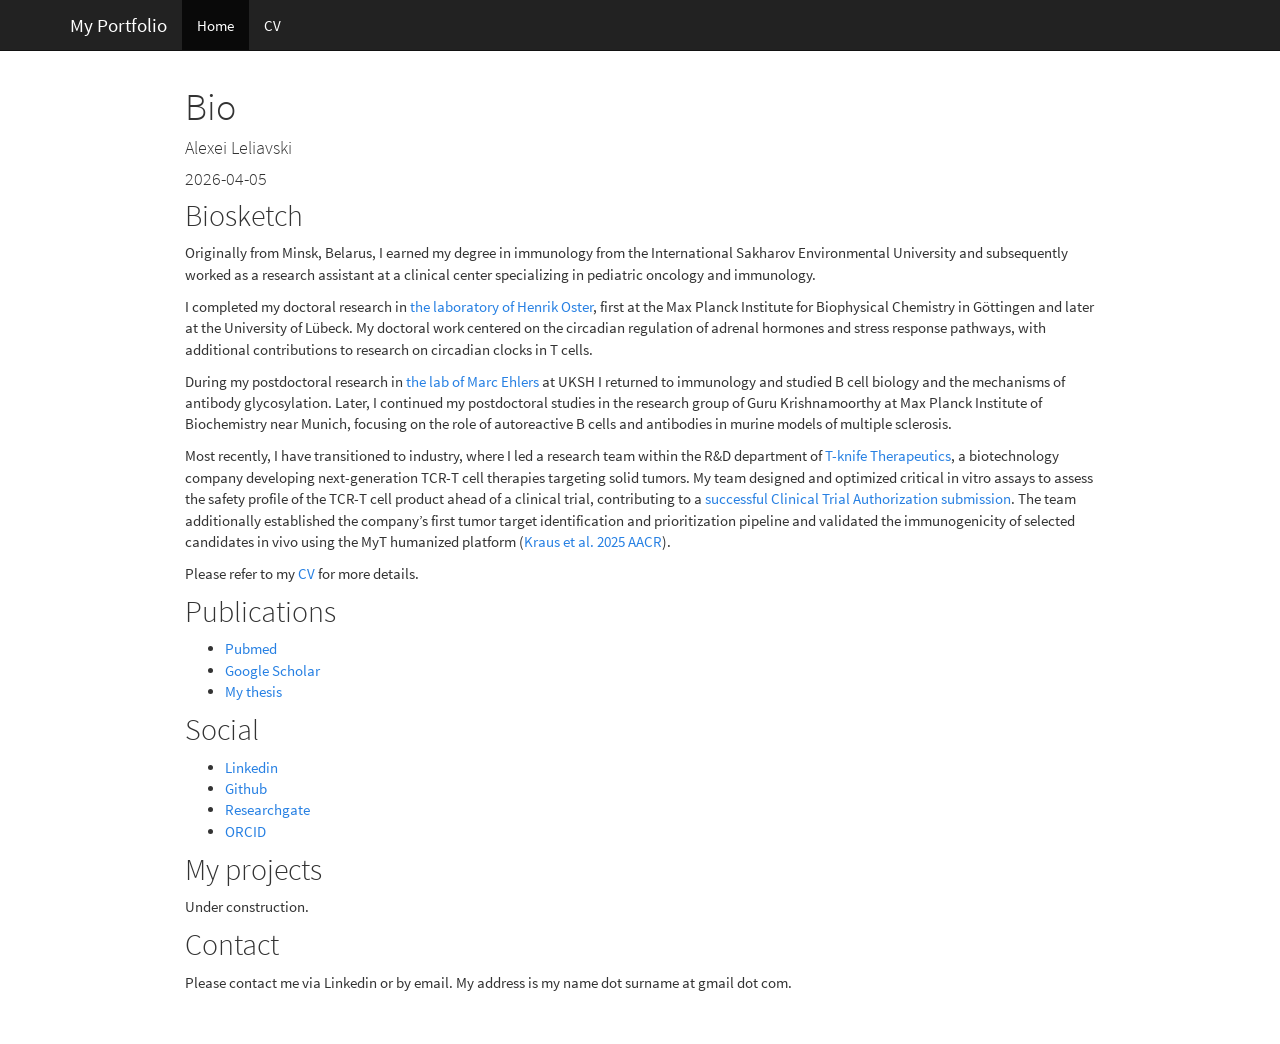
==== index.html @ 7759d01c "adding the website v1" ====
<!DOCTYPE html>

<html>

<head>

<meta charset="utf-8" />
<meta name="generator" content="pandoc" />
<meta http-equiv="X-UA-Compatible" content="IE=EDGE" />


<meta name="author" content="Alexei Leliavski" />

<meta name="date" content="2026-04-05" />

<title>Bio</title>

<script src="site_libs/header-attrs-2.31/header-attrs.js"></script>
<script src="site_libs/jquery-3.6.0/jquery-3.6.0.min.js"></script>
<meta name="viewport" content="width=device-width, initial-scale=1" />
<link href="site_libs/bootstrap-3.3.5/css/cosmo.min.css" rel="stylesheet" />
<script src="site_libs/bootstrap-3.3.5/js/bootstrap.min.js"></script>
<script src="site_libs/bootstrap-3.3.5/shim/html5shiv.min.js"></script>
<script src="site_libs/bootstrap-3.3.5/shim/respond.min.js"></script>
<style>h1 {font-size: 34px;}
       h1.title {font-size: 38px;}
       h2 {font-size: 30px;}
       h3 {font-size: 24px;}
       h4 {font-size: 18px;}
       h5 {font-size: 16px;}
       h6 {font-size: 12px;}
       code {color: inherit; background-color: rgba(0, 0, 0, 0.04);}
       pre:not([class]) { background-color: white }</style>
<script src="site_libs/navigation-1.1/tabsets.js"></script>
<link href="site_libs/highlightjs-9.12.0/textmate.css" rel="stylesheet" />
<script src="site_libs/highlightjs-9.12.0/highlight.js"></script>

<style type="text/css">
  code{white-space: pre-wrap;}
  span.smallcaps{font-variant: small-caps;}
  span.underline{text-decoration: underline;}
  div.column{display: inline-block; vertical-align: top; width: 50%;}
  div.hanging-indent{margin-left: 1.5em; text-indent: -1.5em;}
  ul.task-list{list-style: none;}
    </style>

<style type="text/css">code{white-space: pre;}</style>
<script type="text/javascript">
if (window.hljs) {
  hljs.configure({languages: []});
  hljs.initHighlightingOnLoad();
  if (document.readyState && document.readyState === "complete") {
    window.setTimeout(function() { hljs.initHighlighting(); }, 0);
  }
}
</script>









<style type = "text/css">
.main-container {
  max-width: 940px;
  margin-left: auto;
  margin-right: auto;
}
img {
  max-width:100%;
}
.tabbed-pane {
  padding-top: 12px;
}
.html-widget {
  margin-bottom: 20px;
}
button.code-folding-btn:focus {
  outline: none;
}
summary {
  display: list-item;
}
details > summary > p:only-child {
  display: inline;
}
pre code {
  padding: 0;
}
</style>


<style type="text/css">
.dropdown-submenu {
  position: relative;
}
.dropdown-submenu>.dropdown-menu {
  top: 0;
  left: 100%;
  margin-top: -6px;
  margin-left: -1px;
  border-radius: 0 6px 6px 6px;
}
.dropdown-submenu:hover>.dropdown-menu {
  display: block;
}
.dropdown-submenu>a:after {
  display: block;
  content: " ";
  float: right;
  width: 0;
  height: 0;
  border-color: transparent;
  border-style: solid;
  border-width: 5px 0 5px 5px;
  border-left-color: #cccccc;
  margin-top: 5px;
  margin-right: -10px;
}
.dropdown-submenu:hover>a:after {
  border-left-color: #adb5bd;
}
.dropdown-submenu.pull-left {
  float: none;
}
.dropdown-submenu.pull-left>.dropdown-menu {
  left: -100%;
  margin-left: 10px;
  border-radius: 6px 0 6px 6px;
}
</style>

<script type="text/javascript">
// manage active state of menu based on current page
$(document).ready(function () {
  // active menu anchor
  href = window.location.pathname
  href = href.substr(href.lastIndexOf('/') + 1)
  if (href === "")
    href = "index.html";
  var menuAnchor = $('a[href="' + href + '"]');

  // mark the anchor link active (and if it's in a dropdown, also mark that active)
  var dropdown = menuAnchor.closest('li.dropdown');
  if (window.bootstrap) { // Bootstrap 4+
    menuAnchor.addClass('active');
    dropdown.find('> .dropdown-toggle').addClass('active');
  } else { // Bootstrap 3
    menuAnchor.parent().addClass('active');
    dropdown.addClass('active');
  }

  // Navbar adjustments
  var navHeight = $(".navbar").first().height() + 15;
  var style = document.createElement('style');
  var pt = "padding-top: " + navHeight + "px; ";
  var mt = "margin-top: -" + navHeight + "px; ";
  var css = "";
  // offset scroll position for anchor links (for fixed navbar)
  for (var i = 1; i <= 6; i++) {
    css += ".section h" + i + "{ " + pt + mt + "}\n";
  }
  style.innerHTML = "body {" + pt + "padding-bottom: 40px; }\n" + css;
  document.head.appendChild(style);
});
</script>

<!-- tabsets -->

<style type="text/css">
.tabset-dropdown > .nav-tabs {
  display: inline-table;
  max-height: 500px;
  min-height: 44px;
  overflow-y: auto;
  border: 1px solid #ddd;
  border-radius: 4px;
}

.tabset-dropdown > .nav-tabs > li.active:before, .tabset-dropdown > .nav-tabs.nav-tabs-open:before {
  content: "\e259";
  font-family: 'Glyphicons Halflings';
  display: inline-block;
  padding: 10px;
  border-right: 1px solid #ddd;
}

.tabset-dropdown > .nav-tabs.nav-tabs-open > li.active:before {
  content: "\e258";
  font-family: 'Glyphicons Halflings';
  border: none;
}

.tabset-dropdown > .nav-tabs > li.active {
  display: block;
}

.tabset-dropdown > .nav-tabs > li > a,
.tabset-dropdown > .nav-tabs > li > a:focus,
.tabset-dropdown > .nav-tabs > li > a:hover {
  border: none;
  display: inline-block;
  border-radius: 4px;
  background-color: transparent;
}

.tabset-dropdown > .nav-tabs.nav-tabs-open > li {
  display: block;
  float: none;
}

.tabset-dropdown > .nav-tabs > li {
  display: none;
}
</style>

<!-- code folding -->




</head>

<body>


<div class="container-fluid main-container">




<div class="navbar navbar-default  navbar-fixed-top" role="navigation">
  <div class="container">
    <div class="navbar-header">
      <button type="button" class="navbar-toggle collapsed" data-toggle="collapse" data-bs-toggle="collapse" data-target="#navbar" data-bs-target="#navbar">
        <span class="icon-bar"></span>
        <span class="icon-bar"></span>
        <span class="icon-bar"></span>
      </button>
      <a class="navbar-brand" href="index.html">My Portfolio</a>
    </div>
    <div id="navbar" class="navbar-collapse collapse">
      <ul class="nav navbar-nav">
        <li>
  <a href="index.html">Home</a>
</li>
<li>
  <a href="cv.html">CV</a>
</li>
      </ul>
      <ul class="nav navbar-nav navbar-right">
        
      </ul>
    </div><!--/.nav-collapse -->
  </div><!--/.container -->
</div><!--/.navbar -->

<div id="header">



<h1 class="title toc-ignore">Bio</h1>
<h4 class="author">Alexei Leliavski</h4>
<h4 class="date">2026-04-05</h4>

</div>


<div id="biosketch" class="section level2">
<h2>Biosketch</h2>
<p>Originally from Minsk, Belarus, I earned my degree in immunology from
the International Sakharov Environmental University and subsequently
worked as a research assistant at a clinical center specializing in
pediatric oncology and immunology.</p>
<p>I completed my doctoral research in <a
href="https://www.neurobio.uni-luebeck.de/en/chronobiology">the
laboratory of Henrik Oster</a>, first at the Max Planck Institute for
Biophysical Chemistry in Göttingen and later at the University of
Lübeck. My doctoral work centered on the circadian regulation of adrenal
hormones and stress response pathways, with additional contributions to
research on circadian clocks in T cells.</p>
<p>During my postdoctoral research in <a
href="https://www.uksh.de/Ernaehrungsmedizin_Luebeck/Wissenschaft/AG+Immunologie+und+Glykoanalytik.html">the
lab of Marc Ehlers</a> at UKSH I returned to immunology and studied B
cell biology and the mechanisms of antibody glycosylation. Later, I
continued my postdoctoral studies in the research group of Guru
Krishnamoorthy at Max Planck Institute of Biochemistry near Munich,
focusing on the role of autoreactive B cells and antibodies in murine
models of multiple sclerosis.</p>
<p>Most recently, I have transitioned to industry, where I led a
research team within the R&amp;D department of <a
href="https://www.t-knife.com/about/">T-knife Therapeutics</a>, a
biotechnology company developing next-generation TCR-T cell therapies
targeting solid tumors. My team designed and optimized critical in vitro
assays to assess the safety profile of the TCR-T cell product ahead of a
clinical trial, contributing to a <a
href="https://www.t-knife.com/news/press-releases/03-03-26/">successful
Clinical Trial Authorization submission</a>. The team additionally
established the company’s first tumor target identification and
prioritization pipeline and validated the immunogenicity of selected
candidates in vivo using the MyT humanized platform (<a
href="docs/Kraus_2025_ESGCT_poster.pdf">Kraus et al. 2025 AACR</a>).</p>
<p>Please refer to my <a href="CV.html">CV</a> for more details.</p>
</div>
<div id="publications" class="section level2">
<h2>Publications</h2>
<ul>
<li><a
href="https://www.ncbi.nlm.nih.gov/pubmed?term=Leliavski%20A%5BAuthor%5D">Pubmed</a></li>
<li><a
href="https://scholar.google.de/citations?user=7vIaRk0AAAAJ&amp;hl=en&amp;oi=ao">Google
Scholar</a></li>
<li><a href="docs/Leliavski_2013_thesis.pdf">My thesis</a></li>
</ul>
</div>
<div id="social" class="section level2">
<h2>Social</h2>
<ul>
<li><a
href="https://www.linkedin.com/in/alexei-leliavski/">Linkedin</a></li>
<li><a href="https://github.com/leliavski/">Github</a></li>
<li><a
href="https://www.researchgate.net/profile/Alexei_Leliavski">Researchgate</a></li>
<li><a href="https://orcid.org/0000-0003-0279-9226">ORCID</a></li>
</ul>
</div>
<div id="my-projects" class="section level2">
<h2>My projects</h2>
<p>Under construction.</p>
</div>
<div id="contact" class="section level2">
<h2>Contact</h2>
<p>Please contact me via Linkedin or by email. My address is my name dot
surname at gmail dot com.</p>
</div>




</div>

<script>

// add bootstrap table styles to pandoc tables
function bootstrapStylePandocTables() {
  $('tr.odd').parent('tbody').parent('table').addClass('table table-condensed');
}
$(document).ready(function () {
  bootstrapStylePandocTables();
});


</script>

<!-- tabsets -->

<script>
$(document).ready(function () {
  window.buildTabsets("TOC");
});

$(document).ready(function () {
  $('.tabset-dropdown > .nav-tabs > li').click(function () {
    $(this).parent().toggleClass('nav-tabs-open');
  });
});
</script>

<!-- code folding -->


<!-- dynamically load mathjax for compatibility with self-contained -->
<script>
  (function () {
    var script = document.createElement("script");
    script.type = "text/javascript";
    script.src  = "https://mathjax.rstudio.com/latest/MathJax.js?config=TeX-AMS-MML_HTMLorMML";
    document.getElementsByTagName("head")[0].appendChild(script);
  })();
</script>

</body>
</html>
---- site_libs/bootstrap-3.3.5/css/cosmo.min.css ----
@font-face {
  font-family: 'Source Sans Pro';
  font-style: normal;
  font-weight: 300;
  src: url(fonts/SourceSansProLight.ttf) format('truetype');
}
@font-face {
  font-family: 'Source Sans Pro';
  font-style: normal;
  font-weight: 400;
  src: url(fonts/SourceSansPro.ttf) format('truetype');
}
@font-face {
  font-family: 'Source Sans Pro';
  font-style: normal;
  font-weight: 700;
  src: url(fonts/SourceSansProBold.ttf) format('truetype');
}

/*!
 * bootswatch v3.3.6
 * Homepage: http://bootswatch.com
 * Copyright 2012-2015 Thomas Park
 * Licensed under MIT
 * Based on Bootstrap
*//*!
 * Bootstrap v3.3.6 (http://getbootstrap.com)
 * Copyright 2011-2015 Twitter, Inc.
 * Licensed under MIT (https://github.com/twbs/bootstrap/blob/master/LICENSE)
 *//*! normalize.css v3.0.3 | MIT License | github.com/necolas/normalize.css */html{font-family:sans-serif;-ms-text-size-adjust:100%;-webkit-text-size-adjust:100%}body{margin:0}article,aside,details,figcaption,figure,footer,header,hgroup,main,menu,nav,section,summary{display:block}audio,canvas,progress,video{display:inline-block;vertical-align:baseline}audio:not([controls]){display:none;height:0}[hidden],template{display:none}a{background-color:transparent}a:active,a:hover{outline:0}abbr[title]{border-bottom:1px dotted}b,strong{font-weight:bold}dfn{font-style:italic}h1{font-size:2em;margin:0.67em 0}mark{background:#ff0;color:#000}small{font-size:80%}sub,sup{font-size:75%;line-height:0;position:relative;vertical-align:baseline}sup{top:-0.5em}sub{bottom:-0.25em}img{border:0}svg:not(:root){overflow:hidden}figure{margin:1em 40px}hr{-webkit-box-sizing:content-box;-moz-box-sizing:content-box;box-sizing:content-box;height:0}pre{overflow:auto}code,kbd,pre,samp{font-family:monospace, monospace;font-size:1em}button,input,optgroup,select,textarea{color:inherit;font:inherit;margin:0}button{overflow:visible}button,select{text-transform:none}button,html input[type="button"],input[type="reset"],input[type="submit"]{-webkit-appearance:button;cursor:pointer}button[disabled],html input[disabled]{cursor:default}button::-moz-focus-inner,input::-moz-focus-inner{border:0;padding:0}input{line-height:normal}input[type="checkbox"],input[type="radio"]{-webkit-box-sizing:border-box;-moz-box-sizing:border-box;box-sizing:border-box;padding:0}input[type="number"]::-webkit-inner-spin-button,input[type="number"]::-webkit-outer-spin-button{height:auto}input[type="search"]{-webkit-appearance:textfield;-webkit-box-sizing:content-box;-moz-box-sizing:content-box;box-sizing:content-box}input[type="search"]::-webkit-search-cancel-button,input[type="search"]::-webkit-search-decoration{-webkit-appearance:none}fieldset{border:1px solid #c0c0c0;margin:0 2px;padding:0.35em 0.625em 0.75em}legend{border:0;padding:0}textarea{overflow:auto}optgroup{font-weight:bold}table{border-collapse:collapse;border-spacing:0}td,th{padding:0}/*! Source: https://github.com/h5bp/html5-boilerplate/blob/master/src/css/main.css */@media print{*,*:before,*:after{background:transparent !important;color:#000 !important;-webkit-box-shadow:none !important;box-shadow:none !important;text-shadow:none !important}a,a:visited{text-decoration:underline}a[href]:after{content:" (" attr(href) ")"}abbr[title]:after{content:" (" attr(title) ")"}a[href^="#"]:after,a[href^="javascript:"]:after{content:""}pre,blockquote{border:1px solid #999;page-break-inside:avoid}thead{display:table-header-group}tr,img{page-break-inside:avoid}img{max-width:100% !important}p,h2,h3{orphans:3;widows:3}h2,h3{page-break-after:avoid}.navbar{display:none}.btn>.caret,.dropup>.btn>.caret{border-top-color:#000 !important}.label{border:1px solid #000}.table{border-collapse:collapse !important}.table td,.table th{background-color:#fff !important}.table-bordered th,.table-bordered td{border:1px solid #ddd !important}}@font-face{font-family:'Glyphicons Halflings';src:url('../fonts/glyphicons-halflings-regular.eot');src:url('../fonts/glyphicons-halflings-regular.eot?#iefix') format('embedded-opentype'),url('../fonts/glyphicons-halflings-regular.woff') format('woff'),url('../fonts/glyphicons-halflings-regular.ttf') format('truetype'),url('../fonts/glyphicons-halflings-regular.svg#glyphicons_halflingsregular') format('svg')}.glyphicon{position:relative;top:1px;display:inline-block;font-family:'Glyphicons Halflings';font-style:normal;font-weight:normal;line-height:1;-webkit-font-smoothing:antialiased;-moz-osx-font-smoothing:grayscale}.glyphicon-asterisk:before{content:"\002a"}.glyphicon-plus:before{content:"\002b"}.glyphicon-euro:before,.glyphicon-eur:before{content:"\20ac"}.glyphicon-minus:before{content:"\2212"}.glyphicon-cloud:before{content:"\2601"}.glyphicon-envelope:before{content:"\2709"}.glyphicon-pencil:before{content:"\270f"}.glyphicon-glass:before{content:"\e001"}.glyphicon-music:before{content:"\e002"}.glyphicon-search:before{content:"\e003"}.glyphicon-heart:before{content:"\e005"}.glyphicon-star:before{content:"\e006"}.glyphicon-star-empty:before{content:"\e007"}.glyphicon-user:before{content:"\e008"}.glyphicon-film:before{content:"\e009"}.glyphicon-th-large:before{content:"\e010"}.glyphicon-th:before{content:"\e011"}.glyphicon-th-list:before{content:"\e012"}.glyphicon-ok:before{content:"\e013"}.glyphicon-remove:before{content:"\e014"}.glyphicon-zoom-in:before{content:"\e015"}.glyphicon-zoom-out:before{content:"\e016"}.glyphicon-off:before{content:"\e017"}.glyphicon-signal:before{content:"\e018"}.glyphicon-cog:before{content:"\e019"}.glyphicon-trash:before{content:"\e020"}.glyphicon-home:before{content:"\e021"}.glyphicon-file:before{content:"\e022"}.glyphicon-time:before{content:"\e023"}.glyphicon-road:before{content:"\e024"}.glyphicon-download-alt:before{content:"\e025"}.glyphicon-download:before{content:"\e026"}.glyphicon-upload:before{content:"\e027"}.glyphicon-inbox:before{content:"\e028"}.glyphicon-play-circle:before{content:"\e029"}.glyphicon-repeat:before{content:"\e030"}.glyphicon-refresh:before{content:"\e031"}.glyphicon-list-alt:before{content:"\e032"}.glyphicon-lock:before{content:"\e033"}.glyphicon-flag:before{content:"\e034"}.glyphicon-headphones:before{content:"\e035"}.glyphicon-volume-off:before{content:"\e036"}.glyphicon-volume-down:before{content:"\e037"}.glyphicon-volume-up:before{content:"\e038"}.glyphicon-qrcode:before{content:"\e039"}.glyphicon-barcode:before{content:"\e040"}.glyphicon-tag:before{content:"\e041"}.glyphicon-tags:before{content:"\e042"}.glyphicon-book:before{content:"\e043"}.glyphicon-bookmark:before{content:"\e044"}.glyphicon-print:before{content:"\e045"}.glyphicon-camera:before{content:"\e046"}.glyphicon-font:before{content:"\e047"}.glyphicon-bold:before{content:"\e048"}.glyphicon-italic:before{content:"\e049"}.glyphicon-text-height:before{content:"\e050"}.glyphicon-text-width:before{content:"\e051"}.glyphicon-align-left:before{content:"\e052"}.glyphicon-align-center:before{content:"\e053"}.glyphicon-align-right:before{content:"\e054"}.glyphicon-align-justify:before{content:"\e055"}.glyphicon-list:before{content:"\e056"}.glyphicon-indent-left:before{content:"\e057"}.glyphicon-indent-right:before{content:"\e058"}.glyphicon-facetime-video:before{content:"\e059"}.glyphicon-picture:before{content:"\e060"}.glyphicon-map-marker:before{content:"\e062"}.glyphicon-adjust:before{content:"\e063"}.glyphicon-tint:before{content:"\e064"}.glyphicon-edit:before{content:"\e065"}.glyphicon-share:before{content:"\e066"}.glyphicon-check:before{content:"\e067"}.glyphicon-move:before{content:"\e068"}.glyphicon-step-backward:before{content:"\e069"}.glyphicon-fast-backward:before{content:"\e070"}.glyphicon-backward:before{content:"\e071"}.glyphicon-play:before{content:"\e072"}.glyphicon-pause:before{content:"\e073"}.glyphicon-stop:before{content:"\e074"}.glyphicon-forward:before{content:"\e075"}.glyphicon-fast-forward:before{content:"\e076"}.glyphicon-step-forward:before{content:"\e077"}.glyphicon-eject:before{content:"\e078"}.glyphicon-chevron-left:before{content:"\e079"}.glyphicon-chevron-right:before{content:"\e080"}.glyphicon-plus-sign:before{content:"\e081"}.glyphicon-minus-sign:before{content:"\e082"}.glyphicon-remove-sign:before{content:"\e083"}.glyphicon-ok-sign:before{content:"\e084"}.glyphicon-question-sign:before{content:"\e085"}.glyphicon-info-sign:before{content:"\e086"}.glyphicon-screenshot:before{content:"\e087"}.glyphicon-remove-circle:before{content:"\e088"}.glyphicon-ok-circle:before{content:"\e089"}.glyphicon-ban-circle:before{content:"\e090"}.glyphicon-arrow-left:before{content:"\e091"}.glyphicon-arrow-right:before{content:"\e092"}.glyphicon-arrow-up:before{content:"\e093"}.glyphicon-arrow-down:before{content:"\e094"}.glyphicon-share-alt:before{content:"\e095"}.glyphicon-resize-full:before{content:"\e096"}.glyphicon-resize-small:before{content:"\e097"}.glyphicon-exclamation-sign:before{content:"\e101"}.glyphicon-gift:before{content:"\e102"}.glyphicon-leaf:before{content:"\e103"}.glyphicon-fire:before{content:"\e104"}.glyphicon-eye-open:before{content:"\e105"}.glyphicon-eye-close:before{content:"\e106"}.glyphicon-warning-sign:before{content:"\e107"}.glyphicon-plane:before{content:"\e108"}.glyphicon-calendar:before{content:"\e109"}.glyphicon-random:before{content:"\e110"}.glyphicon-comment:before{content:"\e111"}.glyphicon-magnet:before{content:"\e112"}.glyphicon-chevron-up:before{content:"\e113"}.glyphicon-chevron-down:before{content:"\e114"}.glyphicon-retweet:before{content:"\e115"}.glyphicon-shopping-cart:before{content:"\e116"}.glyphicon-folder-close:before{content:"\e117"}.glyphicon-folder-open:before{content:"\e118"}.glyphicon-resize-vertical:before{content:"\e119"}.glyphicon-resize-horizontal:before{content:"\e120"}.glyphicon-hdd:before{content:"\e121"}.glyphicon-bullhorn:before{content:"\e122"}.glyphicon-bell:before{content:"\e123"}.glyphicon-certificate:before{content:"\e124"}.glyphicon-thumbs-up:before{content:"\e125"}.glyphicon-thumbs-down:before{content:"\e126"}.glyphicon-hand-right:before{content:"\e127"}.glyphicon-hand-left:before{content:"\e128"}.glyphicon-hand-up:before{content:"\e129"}.glyphicon-hand-down:before{content:"\e130"}.glyphicon-circle-arrow-right:before{content:"\e131"}.glyphicon-circle-arrow-left:before{content:"\e132"}.glyphicon-circle-arrow-up:before{content:"\e133"}.glyphicon-circle-arrow-down:before{content:"\e134"}.glyphicon-globe:before{content:"\e135"}.glyphicon-wrench:before{content:"\e136"}.glyphicon-tasks:before{content:"\e137"}.glyphicon-filter:before{content:"\e138"}.glyphicon-briefcase:before{content:"\e139"}.glyphicon-fullscreen:before{content:"\e140"}.glyphicon-dashboard:before{content:"\e141"}.glyphicon-paperclip:before{content:"\e142"}.glyphicon-heart-empty:before{content:"\e143"}.glyphicon-link:before{content:"\e144"}.glyphicon-phone:before{content:"\e145"}.glyphicon-pushpin:before{content:"\e146"}.glyphicon-usd:before{content:"\e148"}.glyphicon-gbp:before{content:"\e149"}.glyphicon-sort:before{content:"\e150"}.glyphicon-sort-by-alphabet:before{content:"\e151"}.glyphicon-sort-by-alphabet-alt:before{content:"\e152"}.glyphicon-sort-by-order:before{content:"\e153"}.glyphicon-sort-by-order-alt:before{content:"\e154"}.glyphicon-sort-by-attributes:before{content:"\e155"}.glyphicon-sort-by-attributes-alt:before{content:"\e156"}.glyphicon-unchecked:before{content:"\e157"}.glyphicon-expand:before{content:"\e158"}.glyphicon-collapse-down:before{content:"\e159"}.glyphicon-collapse-up:before{content:"\e160"}.glyphicon-log-in:before{content:"\e161"}.glyphicon-flash:before{content:"\e162"}.glyphicon-log-out:before{content:"\e163"}.glyphicon-new-window:before{content:"\e164"}.glyphicon-record:before{content:"\e165"}.glyphicon-save:before{content:"\e166"}.glyphicon-open:before{content:"\e167"}.glyphicon-saved:before{content:"\e168"}.glyphicon-import:before{content:"\e169"}.glyphicon-export:before{content:"\e170"}.glyphicon-send:before{content:"\e171"}.glyphicon-floppy-disk:before{content:"\e172"}.glyphicon-floppy-saved:before{content:"\e173"}.glyphicon-floppy-remove:before{content:"\e174"}.glyphicon-floppy-save:before{content:"\e175"}.glyphicon-floppy-open:before{content:"\e176"}.glyphicon-credit-card:before{content:"\e177"}.glyphicon-transfer:before{content:"\e178"}.glyphicon-cutlery:before{content:"\e179"}.glyphicon-header:before{content:"\e180"}.glyphicon-compressed:before{content:"\e181"}.glyphicon-earphone:before{content:"\e182"}.glyphicon-phone-alt:before{content:"\e183"}.glyphicon-tower:before{content:"\e184"}.glyphicon-stats:before{content:"\e185"}.glyphicon-sd-video:before{content:"\e186"}.glyphicon-hd-video:before{content:"\e187"}.glyphicon-subtitles:before{content:"\e188"}.glyphicon-sound-stereo:before{content:"\e189"}.glyphicon-sound-dolby:before{content:"\e190"}.glyphicon-sound-5-1:before{content:"\e191"}.glyphicon-sound-6-1:before{content:"\e192"}.glyphicon-sound-7-1:before{content:"\e193"}.glyphicon-copyright-mark:before{content:"\e194"}.glyphicon-registration-mark:before{content:"\e195"}.glyphicon-cloud-download:before{content:"\e197"}.glyphicon-cloud-upload:before{content:"\e198"}.glyphicon-tree-conifer:before{content:"\e199"}.glyphicon-tree-deciduous:before{content:"\e200"}.glyphicon-cd:before{content:"\e201"}.glyphicon-save-file:before{content:"\e202"}.glyphicon-open-file:before{content:"\e203"}.glyphicon-level-up:before{content:"\e204"}.glyphicon-copy:before{content:"\e205"}.glyphicon-paste:before{content:"\e206"}.glyphicon-alert:before{content:"\e209"}.glyphicon-equalizer:before{content:"\e210"}.glyphicon-king:before{content:"\e211"}.glyphicon-queen:before{content:"\e212"}.glyphicon-pawn:before{content:"\e213"}.glyphicon-bishop:before{content:"\e214"}.glyphicon-knight:before{content:"\e215"}.glyphicon-baby-formula:before{content:"\e216"}.glyphicon-tent:before{content:"\26fa"}.glyphicon-blackboard:before{content:"\e218"}.glyphicon-bed:before{content:"\e219"}.glyphicon-apple:before{content:"\f8ff"}.glyphicon-erase:before{content:"\e221"}.glyphicon-hourglass:before{content:"\231b"}.glyphicon-lamp:before{content:"\e223"}.glyphicon-duplicate:before{content:"\e224"}.glyphicon-piggy-bank:before{content:"\e225"}.glyphicon-scissors:before{content:"\e226"}.glyphicon-bitcoin:before{content:"\e227"}.glyphicon-btc:before{content:"\e227"}.glyphicon-xbt:before{content:"\e227"}.glyphicon-yen:before{content:"\00a5"}.glyphicon-jpy:before{content:"\00a5"}.glyphicon-ruble:before{content:"\20bd"}.glyphicon-rub:before{content:"\20bd"}.glyphicon-scale:before{content:"\e230"}.glyphicon-ice-lolly:before{content:"\e231"}.glyphicon-ice-lolly-tasted:before{content:"\e232"}.glyphicon-education:before{content:"\e233"}.glyphicon-option-horizontal:before{content:"\e234"}.glyphicon-option-vertical:before{content:"\e235"}.glyphicon-menu-hamburger:before{content:"\e236"}.glyphicon-modal-window:before{content:"\e237"}.glyphicon-oil:before{content:"\e238"}.glyphicon-grain:before{content:"\e239"}.glyphicon-sunglasses:before{content:"\e240"}.glyphicon-text-size:before{content:"\e241"}.glyphicon-text-color:before{content:"\e242"}.glyphicon-text-background:before{content:"\e243"}.glyphicon-object-align-top:before{content:"\e244"}.glyphicon-object-align-bottom:before{content:"\e245"}.glyphicon-object-align-horizontal:before{content:"\e246"}.glyphicon-object-align-left:before{content:"\e247"}.glyphicon-object-align-vertical:before{content:"\e248"}.glyphicon-object-align-right:before{content:"\e249"}.glyphicon-triangle-right:before{content:"\e250"}.glyphicon-triangle-left:before{content:"\e251"}.glyphicon-triangle-bottom:before{content:"\e252"}.glyphicon-triangle-top:before{content:"\e253"}.glyphicon-console:before{content:"\e254"}.glyphicon-superscript:before{content:"\e255"}.glyphicon-subscript:before{content:"\e256"}.glyphicon-menu-left:before{content:"\e257"}.glyphicon-menu-right:before{content:"\e258"}.glyphicon-menu-down:before{content:"\e259"}.glyphicon-menu-up:before{content:"\e260"}*{-webkit-box-sizing:border-box;-moz-box-sizing:border-box;box-sizing:border-box}*:before,*:after{-webkit-box-sizing:border-box;-moz-box-sizing:border-box;box-sizing:border-box}html{font-size:10px;-webkit-tap-highlight-color:rgba(0,0,0,0)}body{font-family:"Source Sans Pro",Calibri,Candara,Arial,sans-serif;font-size:15px;line-height:1.42857143;color:#333333;background-color:#ffffff}input,button,select,textarea{font-family:inherit;font-size:inherit;line-height:inherit}a{color:#2780e3;text-decoration:none}a:hover,a:focus{color:#165ba8;text-decoration:underline}a:focus{outline:thin dotted;outline:5px auto -webkit-focus-ring-color;outline-offset:-2px}figure{margin:0}img{vertical-align:middle}.img-responsive,.thumbnail>img,.thumbnail a>img,.carousel-inner>.item>img,.carousel-inner>.item>a>img{display:block;max-width:100%;height:auto}.img-rounded{border-radius:0}.img-thumbnail{padding:4px;line-height:1.42857143;background-color:#ffffff;border:1px solid #dddddd;border-radius:0;-webkit-transition:all .2s ease-in-out;-o-transition:all .2s ease-in-out;transition:all .2s ease-in-out;display:inline-block;max-width:100%;height:auto}.img-circle{border-radius:50%}hr{margin-top:21px;margin-bottom:21px;border:0;border-top:1px solid #e6e6e6}.sr-only{position:absolute;width:1px;height:1px;margin:-1px;padding:0;overflow:hidden;clip:rect(0, 0, 0, 0);border:0}.sr-only-focusable:active,.sr-only-focusable:focus{position:static;width:auto;height:auto;margin:0;overflow:visible;clip:auto}[role="button"]{cursor:pointer}h1,h2,h3,h4,h5,h6,.h1,.h2,.h3,.h4,.h5,.h6{font-family:"Source Sans Pro",Calibri,Candara,Arial,sans-serif;font-weight:300;line-height:1.1;color:inherit}h1 small,h2 small,h3 small,h4 small,h5 small,h6 small,.h1 small,.h2 small,.h3 small,.h4 small,.h5 small,.h6 small,h1 .small,h2 .small,h3 .small,h4 .small,h5 .small,h6 .small,.h1 .small,.h2 .small,.h3 .small,.h4 .small,.h5 .small,.h6 .small{font-weight:normal;line-height:1;color:#999999}h1,.h1,h2,.h2,h3,.h3{margin-top:21px;margin-bottom:10.5px}h1 small,.h1 small,h2 small,.h2 small,h3 small,.h3 small,h1 .small,.h1 .small,h2 .small,.h2 .small,h3 .small,.h3 .small{font-size:65%}h4,.h4,h5,.h5,h6,.h6{margin-top:10.5px;margin-bottom:10.5px}h4 small,.h4 small,h5 small,.h5 small,h6 small,.h6 small,h4 .small,.h4 .small,h5 .small,.h5 .small,h6 .small,.h6 .small{font-size:75%}h1,.h1{font-size:39px}h2,.h2{font-size:32px}h3,.h3{font-size:26px}h4,.h4{font-size:19px}h5,.h5{font-size:15px}h6,.h6{font-size:13px}p{margin:0 0 10.5px}.lead{margin-bottom:21px;font-size:17px;font-weight:300;line-height:1.4}@media (min-width:768px){.lead{font-size:22.5px}}small,.small{font-size:86%}mark,.mark{background-color:#ff7518;padding:.2em}.text-left{text-align:left}.text-right{text-align:right}.text-center{text-align:center}.text-justify{text-align:justify}.text-nowrap{white-space:nowrap}.text-lowercase{text-transform:lowercase}.text-uppercase{text-transform:uppercase}.text-capitalize{text-transform:capitalize}.text-muted{color:#999999}.text-primary{color:#2780e3}a.text-primary:hover,a.text-primary:focus{color:#1967be}.text-success{color:#ffffff}a.text-success:hover,a.text-success:focus{color:#e6e6e6}.text-info{color:#ffffff}a.text-info:hover,a.text-info:focus{color:#e6e6e6}.text-warning{color:#ffffff}a.text-warning:hover,a.text-warning:focus{color:#e6e6e6}.text-danger{color:#ffffff}a.text-danger:hover,a.text-danger:focus{color:#e6e6e6}.bg-primary{color:#fff;background-color:#2780e3}a.bg-primary:hover,a.bg-primary:focus{background-color:#1967be}.bg-success{background-color:#3fb618}a.bg-success:hover,a.bg-success:focus{background-color:#2f8912}.bg-info{background-color:#9954bb}a.bg-info:hover,a.bg-info:focus{background-color:#7e3f9d}.bg-warning{background-color:#ff7518}a.bg-warning:hover,a.bg-warning:focus{background-color:#e45c00}.bg-danger{background-color:#ff0039}a.bg-danger:hover,a.bg-danger:focus{background-color:#cc002e}.page-header{padding-bottom:9.5px;margin:42px 0 21px;border-bottom:1px solid #e6e6e6}ul,ol{margin-top:0;margin-bottom:10.5px}ul ul,ol ul,ul ol,ol ol{margin-bottom:0}.list-unstyled{padding-left:0;list-style:none}.list-inline{padding-left:0;list-style:none;margin-left:-5px}.list-inline>li{display:inline-block;padding-left:5px;padding-right:5px}dl{margin-top:0;margin-bottom:21px}dt,dd{line-height:1.42857143}dt{font-weight:bold}dd{margin-left:0}@media (min-width:768px){.dl-horizontal dt{float:left;width:160px;clear:left;text-align:right;overflow:hidden;text-overflow:ellipsis;white-space:nowrap}.dl-horizontal dd{margin-left:180px}}abbr[title],abbr[data-original-title]{cursor:help;border-bottom:1px dotted #999999}.initialism{font-size:90%;text-transform:uppercase}blockquote{padding:10.5px 21px;margin:0 0 21px;font-size:18.75px;border-left:5px solid #e6e6e6}blockquote p:last-child,blockquote ul:last-child,blockquote ol:last-child{margin-bottom:0}blockquote footer,blockquote small,blockquote .small{display:block;font-size:80%;line-height:1.42857143;color:#999999}blockquote footer:before,blockquote small:before,blockquote .small:before{content:'\2014 \00A0'}.blockquote-reverse,blockquote.pull-right{padding-right:15px;padding-left:0;border-right:5px solid #e6e6e6;border-left:0;text-align:right}.blockquote-reverse footer:before,blockquote.pull-right footer:before,.blockquote-reverse small:before,blockquote.pull-right small:before,.blockquote-reverse .small:before,blockquote.pull-right .small:before{content:''}.blockquote-reverse footer:after,blockquote.pull-right footer:after,.blockquote-reverse small:after,blockquote.pull-right small:after,.blockquote-reverse .small:after,blockquote.pull-right .small:after{content:'\00A0 \2014'}address{margin-bottom:21px;font-style:normal;line-height:1.42857143}code,kbd,pre,samp{font-family:monospace}code{padding:2px 4px;font-size:90%;color:#c7254e;background-color:#f9f2f4;border-radius:0}kbd{padding:2px 4px;font-size:90%;color:#ffffff;background-color:#333333;border-radius:0;-webkit-box-shadow:inset 0 -1px 0 rgba(0,0,0,0.25);box-shadow:inset 0 -1px 0 rgba(0,0,0,0.25)}kbd kbd{padding:0;font-size:100%;font-weight:bold;-webkit-box-shadow:none;box-shadow:none}pre{display:block;padding:10px;margin:0 0 10.5px;font-size:14px;line-height:1.42857143;word-break:break-all;word-wrap:break-word;color:#333333;background-color:#f5f5f5;border:1px solid #cccccc;border-radius:0}pre code{padding:0;font-size:inherit;color:inherit;white-space:pre-wrap;background-color:transparent;border-radius:0}.pre-scrollable{max-height:340px;overflow-y:scroll}.container{margin-right:auto;margin-left:auto;padding-left:15px;padding-right:15px}@media (min-width:768px){.container{width:750px}}@media (min-width:992px){.container{width:970px}}@media (min-width:1200px){.container{width:1170px}}.container-fluid{margin-right:auto;margin-left:auto;padding-left:15px;padding-right:15px}.row{margin-left:-15px;margin-right:-15px}.col-xs-1,.col-sm-1,.col-md-1,.col-lg-1,.col-xs-2,.col-sm-2,.col-md-2,.col-lg-2,.col-xs-3,.col-sm-3,.col-md-3,.col-lg-3,.col-xs-4,.col-sm-4,.col-md-4,.col-lg-4,.col-xs-5,.col-sm-5,.col-md-5,.col-lg-5,.col-xs-6,.col-sm-6,.col-md-6,.col-lg-6,.col-xs-7,.col-sm-7,.col-md-7,.col-lg-7,.col-xs-8,.col-sm-8,.col-md-8,.col-lg-8,.col-xs-9,.col-sm-9,.col-md-9,.col-lg-9,.col-xs-10,.col-sm-10,.col-md-10,.col-lg-10,.col-xs-11,.col-sm-11,.col-md-11,.col-lg-11,.col-xs-12,.col-sm-12,.col-md-12,.col-lg-12{position:relative;min-height:1px;padding-left:15px;padding-right:15px}.col-xs-1,.col-xs-2,.col-xs-3,.col-xs-4,.col-xs-5,.col-xs-6,.col-xs-7,.col-xs-8,.col-xs-9,.col-xs-10,.col-xs-11,.col-xs-12{float:left}.col-xs-12{width:100%}.col-xs-11{width:91.66666667%}.col-xs-10{width:83.33333333%}.col-xs-9{width:75%}.col-xs-8{width:66.66666667%}.col-xs-7{width:58.33333333%}.col-xs-6{width:50%}.col-xs-5{width:41.66666667%}.col-xs-4{width:33.33333333%}.col-xs-3{width:25%}.col-xs-2{width:16.66666667%}.col-xs-1{width:8.33333333%}.col-xs-pull-12{right:100%}.col-xs-pull-11{right:91.66666667%}.col-xs-pull-10{right:83.33333333%}.col-xs-pull-9{right:75%}.col-xs-pull-8{right:66.66666667%}.col-xs-pull-7{right:58.33333333%}.col-xs-pull-6{right:50%}.col-xs-pull-5{right:41.66666667%}.col-xs-pull-4{right:33.33333333%}.col-xs-pull-3{right:25%}.col-xs-pull-2{right:16.66666667%}.col-xs-pull-1{right:8.33333333%}.col-xs-pull-0{right:auto}.col-xs-push-12{left:100%}.col-xs-push-11{left:91.66666667%}.col-xs-push-10{left:83.33333333%}.col-xs-push-9{left:75%}.col-xs-push-8{left:66.66666667%}.col-xs-push-7{left:58.33333333%}.col-xs-push-6{left:50%}.col-xs-push-5{left:41.66666667%}.col-xs-push-4{left:33.33333333%}.col-xs-push-3{left:25%}.col-xs-push-2{left:16.66666667%}.col-xs-push-1{left:8.33333333%}.col-xs-push-0{left:auto}.col-xs-offset-12{margin-left:100%}.col-xs-offset-11{margin-left:91.66666667%}.col-xs-offset-10{margin-left:83.33333333%}.col-xs-offset-9{margin-left:75%}.col-xs-offset-8{margin-left:66.66666667%}.col-xs-offset-7{margin-left:58.33333333%}.col-xs-offset-6{margin-left:50%}.col-xs-offset-5{margin-left:41.66666667%}.col-xs-offset-4{margin-left:33.33333333%}.col-xs-offset-3{margin-left:25%}.col-xs-offset-2{margin-left:16.66666667%}.col-xs-offset-1{margin-left:8.33333333%}.col-xs-offset-0{margin-left:0%}@media (min-width:768px){.col-sm-1,.col-sm-2,.col-sm-3,.col-sm-4,.col-sm-5,.col-sm-6,.col-sm-7,.col-sm-8,.col-sm-9,.col-sm-10,.col-sm-11,.col-sm-12{float:left}.col-sm-12{width:100%}.col-sm-11{width:91.66666667%}.col-sm-10{width:83.33333333%}.col-sm-9{width:75%}.col-sm-8{width:66.66666667%}.col-sm-7{width:58.33333333%}.col-sm-6{width:50%}.col-sm-5{width:41.66666667%}.col-sm-4{width:33.33333333%}.col-sm-3{width:25%}.col-sm-2{width:16.66666667%}.col-sm-1{width:8.33333333%}.col-sm-pull-12{right:100%}.col-sm-pull-11{right:91.66666667%}.col-sm-pull-10{right:83.33333333%}.col-sm-pull-9{right:75%}.col-sm-pull-8{right:66.66666667%}.col-sm-pull-7{right:58.33333333%}.col-sm-pull-6{right:50%}.col-sm-pull-5{right:41.66666667%}.col-sm-pull-4{right:33.33333333%}.col-sm-pull-3{right:25%}.col-sm-pull-2{right:16.66666667%}.col-sm-pull-1{right:8.33333333%}.col-sm-pull-0{right:auto}.col-sm-push-12{left:100%}.col-sm-push-11{left:91.66666667%}.col-sm-push-10{left:83.33333333%}.col-sm-push-9{left:75%}.col-sm-push-8{left:66.66666667%}.col-sm-push-7{left:58.33333333%}.col-sm-push-6{left:50%}.col-sm-push-5{left:41.66666667%}.col-sm-push-4{left:33.33333333%}.col-sm-push-3{left:25%}.col-sm-push-2{left:16.66666667%}.col-sm-push-1{left:8.33333333%}.col-sm-push-0{left:auto}.col-sm-offset-12{margin-left:100%}.col-sm-offset-11{margin-left:91.66666667%}.col-sm-offset-10{margin-left:83.33333333%}.col-sm-offset-9{margin-left:75%}.col-sm-offset-8{margin-left:66.66666667%}.col-sm-offset-7{margin-left:58.33333333%}.col-sm-offset-6{margin-left:50%}.col-sm-offset-5{margin-left:41.66666667%}.col-sm-offset-4{margin-left:33.33333333%}.col-sm-offset-3{margin-left:25%}.col-sm-offset-2{margin-left:16.66666667%}.col-sm-offset-1{margin-left:8.33333333%}.col-sm-offset-0{margin-left:0%}}@media (min-width:992px){.col-md-1,.col-md-2,.col-md-3,.col-md-4,.col-md-5,.col-md-6,.col-md-7,.col-md-8,.col-md-9,.col-md-10,.col-md-11,.col-md-12{float:left}.col-md-12{width:100%}.col-md-11{width:91.66666667%}.col-md-10{width:83.33333333%}.col-md-9{width:75%}.col-md-8{width:66.66666667%}.col-md-7{width:58.33333333%}.col-md-6{width:50%}.col-md-5{width:41.66666667%}.col-md-4{width:33.33333333%}.col-md-3{width:25%}.col-md-2{width:16.66666667%}.col-md-1{width:8.33333333%}.col-md-pull-12{right:100%}.col-md-pull-11{right:91.66666667%}.col-md-pull-10{right:83.33333333%}.col-md-pull-9{right:75%}.col-md-pull-8{right:66.66666667%}.col-md-pull-7{right:58.33333333%}.col-md-pull-6{right:50%}.col-md-pull-5{right:41.66666667%}.col-md-pull-4{right:33.33333333%}.col-md-pull-3{right:25%}.col-md-pull-2{right:16.66666667%}.col-md-pull-1{right:8.33333333%}.col-md-pull-0{right:auto}.col-md-push-12{left:100%}.col-md-push-11{left:91.66666667%}.col-md-push-10{left:83.33333333%}.col-md-push-9{left:75%}.col-md-push-8{left:66.66666667%}.col-md-push-7{left:58.33333333%}.col-md-push-6{left:50%}.col-md-push-5{left:41.66666667%}.col-md-push-4{left:33.33333333%}.col-md-push-3{left:25%}.col-md-push-2{left:16.66666667%}.col-md-push-1{left:8.33333333%}.col-md-push-0{left:auto}.col-md-offset-12{margin-left:100%}.col-md-offset-11{margin-left:91.66666667%}.col-md-offset-10{margin-left:83.33333333%}.col-md-offset-9{margin-left:75%}.col-md-offset-8{margin-left:66.66666667%}.col-md-offset-7{margin-left:58.33333333%}.col-md-offset-6{margin-left:50%}.col-md-offset-5{margin-left:41.66666667%}.col-md-offset-4{margin-left:33.33333333%}.col-md-offset-3{margin-left:25%}.col-md-offset-2{margin-left:16.66666667%}.col-md-offset-1{margin-left:8.33333333%}.col-md-offset-0{margin-left:0%}}@media (min-width:1200px){.col-lg-1,.col-lg-2,.col-lg-3,.col-lg-4,.col-lg-5,.col-lg-6,.col-lg-7,.col-lg-8,.col-lg-9,.col-lg-10,.col-lg-11,.col-lg-12{float:left}.col-lg-12{width:100%}.col-lg-11{width:91.66666667%}.col-lg-10{width:83.33333333%}.col-lg-9{width:75%}.col-lg-8{width:66.66666667%}.col-lg-7{width:58.33333333%}.col-lg-6{width:50%}.col-lg-5{width:41.66666667%}.col-lg-4{width:33.33333333%}.col-lg-3{width:25%}.col-lg-2{width:16.66666667%}.col-lg-1{width:8.33333333%}.col-lg-pull-12{right:100%}.col-lg-pull-11{right:91.66666667%}.col-lg-pull-10{right:83.33333333%}.col-lg-pull-9{right:75%}.col-lg-pull-8{right:66.66666667%}.col-lg-pull-7{right:58.33333333%}.col-lg-pull-6{right:50%}.col-lg-pull-5{right:41.66666667%}.col-lg-pull-4{right:33.33333333%}.col-lg-pull-3{right:25%}.col-lg-pull-2{right:16.66666667%}.col-lg-pull-1{right:8.33333333%}.col-lg-pull-0{right:auto}.col-lg-push-12{left:100%}.col-lg-push-11{left:91.66666667%}.col-lg-push-10{left:83.33333333%}.col-lg-push-9{left:75%}.col-lg-push-8{left:66.66666667%}.col-lg-push-7{left:58.33333333%}.col-lg-push-6{left:50%}.col-lg-push-5{left:41.66666667%}.col-lg-push-4{left:33.33333333%}.col-lg-push-3{left:25%}.col-lg-push-2{left:16.66666667%}.col-lg-push-1{left:8.33333333%}.col-lg-push-0{left:auto}.col-lg-offset-12{margin-left:100%}.col-lg-offset-11{margin-left:91.66666667%}.col-lg-offset-10{margin-left:83.33333333%}.col-lg-offset-9{margin-left:75%}.col-lg-offset-8{margin-left:66.66666667%}.col-lg-offset-7{margin-left:58.33333333%}.col-lg-offset-6{margin-left:50%}.col-lg-offset-5{margin-left:41.66666667%}.col-lg-offset-4{margin-left:33.33333333%}.col-lg-offset-3{margin-left:25%}.col-lg-offset-2{margin-left:16.66666667%}.col-lg-offset-1{margin-left:8.33333333%}.col-lg-offset-0{margin-left:0%}}table{background-color:transparent}caption{padding-top:8px;padding-bottom:8px;color:#999999;text-align:left}th{}.table{width:100%;max-width:100%;margin-bottom:21px}.table>thead>tr>th,.table>tbody>tr>th,.table>tfoot>tr>th,.table>thead>tr>td,.table>tbody>tr>td,.table>tfoot>tr>td{padding:8px;line-height:1.42857143;vertical-align:top;border-top:1px solid #dddddd}.table>thead>tr>th{vertical-align:bottom;border-bottom:2px solid #dddddd}.table>caption+thead>tr:first-child>th,.table>colgroup+thead>tr:first-child>th,.table>thead:first-child>tr:first-child>th,.table>caption+thead>tr:first-child>td,.table>colgroup+thead>tr:first-child>td,.table>thead:first-child>tr:first-child>td{border-top:0}.table>tbody+tbody{border-top:2px solid #dddddd}.table .table{background-color:#ffffff}.table-condensed>thead>tr>th,.table-condensed>tbody>tr>th,.table-condensed>tfoot>tr>th,.table-condensed>thead>tr>td,.table-condensed>tbody>tr>td,.table-condensed>tfoot>tr>td{padding:5px}.table-bordered{border:1px solid #dddddd}.table-bordered>thead>tr>th,.table-bordered>tbody>tr>th,.table-bordered>tfoot>tr>th,.table-bordered>thead>tr>td,.table-bordered>tbody>tr>td,.table-bordered>tfoot>tr>td{border:1px solid #dddddd}.table-bordered>thead>tr>th,.table-bordered>thead>tr>td{border-bottom-width:2px}.table-striped>tbody>tr:nth-of-type(odd){background-color:#f9f9f9}.table-hover>tbody>tr:hover{background-color:#f5f5f5}table col[class*="col-"]{position:static;float:none;display:table-column}table td[class*="col-"],table th[class*="col-"]{position:static;float:none;display:table-cell}.table>thead>tr>td.active,.table>tbody>tr>td.active,.table>tfoot>tr>td.active,.table>thead>tr>th.active,.table>tbody>tr>th.active,.table>tfoot>tr>th.active,.table>thead>tr.active>td,.table>tbody>tr.active>td,.table>tfoot>tr.active>td,.table>thead>tr.active>th,.table>tbody>tr.active>th,.table>tfoot>tr.active>th{background-color:#f5f5f5}.table-hover>tbody>tr>td.active:hover,.table-hover>tbody>tr>th.active:hover,.table-hover>tbody>tr.active:hover>td,.table-hover>tbody>tr:hover>.active,.table-hover>tbody>tr.active:hover>th{background-color:#e8e8e8}.table>thead>tr>td.success,.table>tbody>tr>td.success,.table>tfoot>tr>td.success,.table>thead>tr>th.success,.table>tbody>tr>th.success,.table>tfoot>tr>th.success,.table>thead>tr.success>td,.table>tbody>tr.success>td,.table>tfoot>tr.success>td,.table>thead>tr.success>th,.table>tbody>tr.success>th,.table>tfoot>tr.success>th{background-color:#3fb618}.table-hover>tbody>tr>td.success:hover,.table-hover>tbody>tr>th.success:hover,.table-hover>tbody>tr.success:hover>td,.table-hover>tbody>tr:hover>.success,.table-hover>tbody>tr.success:hover>th{background-color:#379f15}.table>thead>tr>td.info,.table>tbody>tr>td.info,.table>tfoot>tr>td.info,.table>thead>tr>th.info,.table>tbody>tr>th.info,.table>tfoot>tr>th.info,.table>thead>tr.info>td,.table>tbody>tr.info>td,.table>tfoot>tr.info>td,.table>thead>tr.info>th,.table>tbody>tr.info>th,.table>tfoot>tr.info>th{background-color:#9954bb}.table-hover>tbody>tr>td.info:hover,.table-hover>tbody>tr>th.info:hover,.table-hover>tbody>tr.info:hover>td,.table-hover>tbody>tr:hover>.info,.table-hover>tbody>tr.info:hover>th{background-color:#8d46b0}.table>thead>tr>td.warning,.table>tbody>tr>td.warning,.table>tfoot>tr>td.warning,.table>thead>tr>th.warning,.table>tbody>tr>th.warning,.table>tfoot>tr>th.warning,.table>thead>tr.warning>td,.table>tbody>tr.warning>td,.table>tfoot>tr.warning>td,.table>thead>tr.warning>th,.table>tbody>tr.warning>th,.table>tfoot>tr.warning>th{background-color:#ff7518}.table-hover>tbody>tr>td.warning:hover,.table-hover>tbody>tr>th.warning:hover,.table-hover>tbody>tr.warning:hover>td,.table-hover>tbody>tr:hover>.warning,.table-hover>tbody>tr.warning:hover>th{background-color:#fe6600}.table>thead>tr>td.danger,.table>tbody>tr>td.danger,.table>tfoot>tr>td.danger,.table>thead>tr>th.danger,.table>tbody>tr>th.danger,.table>tfoot>tr>th.danger,.table>thead>tr.danger>td,.table>tbody>tr.danger>td,.table>tfoot>tr.danger>td,.table>thead>tr.danger>th,.table>tbody>tr.danger>th,.table>tfoot>tr.danger>th{background-color:#ff0039}.table-hover>tbody>tr>td.danger:hover,.table-hover>tbody>tr>th.danger:hover,.table-hover>tbody>tr.danger:hover>td,.table-hover>tbody>tr:hover>.danger,.table-hover>tbody>tr.danger:hover>th{background-color:#e60033}.table-responsive{overflow-x:auto;min-height:0.01%}@media screen and (max-width:767px){.table-responsive{width:100%;margin-bottom:15.75px;overflow-y:hidden;-ms-overflow-style:-ms-autohiding-scrollbar;border:1px solid #dddddd}.table-responsive>.table{margin-bottom:0}.table-responsive>.table>thead>tr>th,.table-responsive>.table>tbody>tr>th,.table-responsive>.table>tfoot>tr>th,.table-responsive>.table>thead>tr>td,.table-responsive>.table>tbody>tr>td,.table-responsive>.table>tfoot>tr>td{white-space:nowrap}.table-responsive>.table-bordered{border:0}.table-responsive>.table-bordered>thead>tr>th:first-child,.table-responsive>.table-bordered>tbody>tr>th:first-child,.table-responsive>.table-bordered>tfoot>tr>th:first-child,.table-responsive>.table-bordered>thead>tr>td:first-child,.table-responsive>.table-bordered>tbody>tr>td:first-child,.table-responsive>.table-bordered>tfoot>tr>td:first-child{border-left:0}.table-responsive>.table-bordered>thead>tr>th:last-child,.table-responsive>.table-bordered>tbody>tr>th:last-child,.table-responsive>.table-bordered>tfoot>tr>th:last-child,.table-responsive>.table-bordered>thead>tr>td:last-child,.table-responsive>.table-bordered>tbody>tr>td:last-child,.table-responsive>.table-bordered>tfoot>tr>td:last-child{border-right:0}.table-responsive>.table-bordered>tbody>tr:last-child>th,.table-responsive>.table-bordered>tfoot>tr:last-child>th,.table-responsive>.table-bordered>tbody>tr:last-child>td,.table-responsive>.table-bordered>tfoot>tr:last-child>td{border-bottom:0}}fieldset{padding:0;margin:0;border:0;min-width:0}legend{display:block;width:100%;padding:0;margin-bottom:21px;font-size:22.5px;line-height:inherit;color:#333333;border:0;border-bottom:1px solid #e5e5e5}label{display:inline-block;max-width:100%;margin-bottom:5px;font-weight:bold}input[type="search"]{-webkit-box-sizing:border-box;-moz-box-sizing:border-box;box-sizing:border-box}input[type="radio"],input[type="checkbox"]{margin:4px 0 0;margin-top:1px \9;line-height:normal}input[type="file"]{display:block}input[type="range"]{display:block;width:100%}select[multiple],select[size]{height:auto}input[type="file"]:focus,input[type="radio"]:focus,input[type="checkbox"]:focus{outline:thin dotted;outline:5px auto -webkit-focus-ring-color;outline-offset:-2px}output{display:block;padding-top:11px;font-size:15px;line-height:1.42857143;color:#333333}.form-control{display:block;width:100%;height:43px;padding:10px 18px;font-size:15px;line-height:1.42857143;color:#333333;background-color:#ffffff;background-image:none;border:1px solid #cccccc;border-radius:0;-webkit-box-shadow:inset 0 1px 1px rgba(0,0,0,0.075);box-shadow:inset 0 1px 1px rgba(0,0,0,0.075);-webkit-transition:border-color ease-in-out .15s,-webkit-box-shadow ease-in-out .15s;-o-transition:border-color ease-in-out .15s,box-shadow ease-in-out .15s;transition:border-color ease-in-out .15s,box-shadow ease-in-out .15s}.form-control:focus{border-color:#66afe9;outline:0;-webkit-box-shadow:inset 0 1px 1px rgba(0,0,0,0.075),0 0 8px rgba(102,175,233,0.6);box-shadow:inset 0 1px 1px rgba(0,0,0,0.075),0 0 8px rgba(102,175,233,0.6)}.form-control::-moz-placeholder{color:#999999;opacity:1}.form-control:-ms-input-placeholder{color:#999999}.form-control::-webkit-input-placeholder{color:#999999}.form-control::-ms-expand{border:0;background-color:transparent}.form-control[disabled],.form-control[readonly],fieldset[disabled] .form-control{background-color:#e6e6e6;opacity:1}.form-control[disabled],fieldset[disabled] .form-control{cursor:not-allowed}textarea.form-control{height:auto}input[type="search"]{-webkit-appearance:none}@media screen and (-webkit-min-device-pixel-ratio:0){input[type="date"].form-control,input[type="time"].form-control,input[type="datetime-local"].form-control,input[type="month"].form-control{line-height:43px}input[type="date"].input-sm,input[type="time"].input-sm,input[type="datetime-local"].input-sm,input[type="month"].input-sm,.input-group-sm input[type="date"],.input-group-sm input[type="time"],.input-group-sm input[type="datetime-local"],.input-group-sm input[type="month"]{line-height:31px}input[type="date"].input-lg,input[type="time"].input-lg,input[type="datetime-local"].input-lg,input[type="month"].input-lg,.input-group-lg input[type="date"],.input-group-lg input[type="time"],.input-group-lg input[type="datetime-local"],.input-group-lg input[type="month"]{line-height:64px}}.form-group{margin-bottom:15px}.radio,.checkbox{position:relative;display:block;margin-top:10px;margin-bottom:10px}.radio label,.checkbox label{min-height:21px;padding-left:20px;margin-bottom:0;font-weight:normal;cursor:pointer}.radio input[type="radio"],.radio-inline input[type="radio"],.checkbox input[type="checkbox"],.checkbox-inline input[type="checkbox"]{position:absolute;margin-left:-20px;margin-top:4px \9}.radio+.radio,.checkbox+.checkbox{margin-top:-5px}.radio-inline,.checkbox-inline{position:relative;display:inline-block;padding-left:20px;margin-bottom:0;vertical-align:middle;font-weight:normal;cursor:pointer}.radio-inline+.radio-inline,.checkbox-inline+.checkbox-inline{margin-top:0;margin-left:10px}input[type="radio"][disabled],input[type="checkbox"][disabled],input[type="radio"].disabled,input[type="checkbox"].disabled,fieldset[disabled] input[type="radio"],fieldset[disabled] input[type="checkbox"]{cursor:not-allowed}.radio-inline.disabled,.checkbox-inline.disabled,fieldset[disabled] .radio-inline,fieldset[disabled] .checkbox-inline{cursor:not-allowed}.radio.disabled label,.checkbox.disabled label,fieldset[disabled] .radio label,fieldset[disabled] .checkbox label{cursor:not-allowed}.form-control-static{padding-top:11px;padding-bottom:11px;margin-bottom:0;min-height:36px}.form-control-static.input-lg,.form-control-static.input-sm{padding-left:0;padding-right:0}.input-sm{height:31px;padding:5px 10px;font-size:13px;line-height:1.5;border-radius:0}select.input-sm{height:31px;line-height:31px}textarea.input-sm,select[multiple].input-sm{height:auto}.form-group-sm .form-control{height:31px;padding:5px 10px;font-size:13px;line-height:1.5;border-radius:0}.form-group-sm select.form-control{height:31px;line-height:31px}.form-group-sm textarea.form-control,.form-group-sm select[multiple].form-control{height:auto}.form-group-sm .form-control-static{height:31px;min-height:34px;padding:6px 10px;font-size:13px;line-height:1.5}.input-lg{height:64px;padding:18px 30px;font-size:19px;line-height:1.3333333;border-radius:0}select.input-lg{height:64px;line-height:64px}textarea.input-lg,select[multiple].input-lg{height:auto}.form-group-lg .form-control{height:64px;padding:18px 30px;font-size:19px;line-height:1.3333333;border-radius:0}.form-group-lg select.form-control{height:64px;line-height:64px}.form-group-lg textarea.form-control,.form-group-lg select[multiple].form-control{height:auto}.form-group-lg .form-control-static{height:64px;min-height:40px;padding:19px 30px;font-size:19px;line-height:1.3333333}.has-feedback{position:relative}.has-feedback .form-control{padding-right:53.75px}.form-control-feedback{position:absolute;top:0;right:0;z-index:2;display:block;width:43px;height:43px;line-height:43px;text-align:center;pointer-events:none}.input-lg+.form-control-feedback,.input-group-lg+.form-control-feedback,.form-group-lg .form-control+.form-control-feedback{width:64px;height:64px;line-height:64px}.input-sm+.form-control-feedback,.input-group-sm+.form-control-feedback,.form-group-sm .form-control+.form-control-feedback{width:31px;height:31px;line-height:31px}.has-success .help-block,.has-success .control-label,.has-success .radio,.has-success .checkbox,.has-success .radio-inline,.has-success .checkbox-inline,.has-success.radio label,.has-success.checkbox label,.has-success.radio-inline label,.has-success.checkbox-inline label{color:#ffffff}.has-success .form-control{border-color:#ffffff;-webkit-box-shadow:inset 0 1px 1px rgba(0,0,0,0.075);box-shadow:inset 0 1px 1px rgba(0,0,0,0.075)}.has-success .form-control:focus{border-color:#e6e6e6;-webkit-box-shadow:inset 0 1px 1px rgba(0,0,0,0.075),0 0 6px #fff;box-shadow:inset 0 1px 1px rgba(0,0,0,0.075),0 0 6px #fff}.has-success .input-group-addon{color:#ffffff;border-color:#ffffff;background-color:#3fb618}.has-success .form-control-feedback{color:#ffffff}.has-warning .help-block,.has-warning .control-label,.has-warning .radio,.has-warning .checkbox,.has-warning .radio-inline,.has-warning .checkbox-inline,.has-warning.radio label,.has-warning.checkbox label,.has-warning.radio-inline label,.has-warning.checkbox-inline label{color:#ffffff}.has-warning .form-control{border-color:#ffffff;-webkit-box-shadow:inset 0 1px 1px rgba(0,0,0,0.075);box-shadow:inset 0 1px 1px rgba(0,0,0,0.075)}.has-warning .form-control:focus{border-color:#e6e6e6;-webkit-box-shadow:inset 0 1px 1px rgba(0,0,0,0.075),0 0 6px #fff;box-shadow:inset 0 1px 1px rgba(0,0,0,0.075),0 0 6px #fff}.has-warning .input-group-addon{color:#ffffff;border-color:#ffffff;background-color:#ff7518}.has-warning .form-control-feedback{color:#ffffff}.has-error .help-block,.has-error .control-label,.has-error .radio,.has-error .checkbox,.has-error .radio-inline,.has-error .checkbox-inline,.has-error.radio label,.has-error.checkbox label,.has-error.radio-inline label,.has-error.checkbox-inline label{color:#ffffff}.has-error .form-control{border-color:#ffffff;-webkit-box-shadow:inset 0 1px 1px rgba(0,0,0,0.075);box-shadow:inset 0 1px 1px rgba(0,0,0,0.075)}.has-error .form-control:focus{border-color:#e6e6e6;-webkit-box-shadow:inset 0 1px 1px rgba(0,0,0,0.075),0 0 6px #fff;box-shadow:inset 0 1px 1px rgba(0,0,0,0.075),0 0 6px #fff}.has-error .input-group-addon{color:#ffffff;border-color:#ffffff;background-color:#ff0039}.has-error .form-control-feedback{color:#ffffff}.has-feedback label~.form-control-feedback{top:26px}.has-feedback label.sr-only~.form-control-feedback{top:0}.help-block{display:block;margin-top:5px;margin-bottom:10px;color:#737373}@media (min-width:768px){.form-inline .form-group{display:inline-block;margin-bottom:0;vertical-align:middle}.form-inline .form-control{display:inline-block;width:auto;vertical-align:middle}.form-inline .form-control-static{display:inline-block}.form-inline .input-group{display:inline-table;vertical-align:middle}.form-inline .input-group .input-group-addon,.form-inline .input-group .input-group-btn,.form-inline .input-group .form-control{width:auto}.form-inline .input-group>.form-control{width:100%}.form-inline .control-label{margin-bottom:0;vertical-align:middle}.form-inline .radio,.form-inline .checkbox{display:inline-block;margin-top:0;margin-bottom:0;vertical-align:middle}.form-inline .radio label,.form-inline .checkbox label{padding-left:0}.form-inline .radio input[type="radio"],.form-inline .checkbox input[type="checkbox"]{position:relative;margin-left:0}.form-inline .has-feedback .form-control-feedback{top:0}}.form-horizontal .radio,.form-horizontal .checkbox,.form-horizontal .radio-inline,.form-horizontal .checkbox-inline{margin-top:0;margin-bottom:0;padding-top:11px}.form-horizontal .radio,.form-horizontal .checkbox{min-height:32px}.form-horizontal .form-group{margin-left:-15px;margin-right:-15px}@media (min-width:768px){.form-horizontal .control-label{text-align:right;margin-bottom:0;padding-top:11px}}.form-horizontal .has-feedback .form-control-feedback{right:15px}@media (min-width:768px){.form-horizontal .form-group-lg .control-label{padding-top:19px;font-size:19px}}@media (min-width:768px){.form-horizontal .form-group-sm .control-label{padding-top:6px;font-size:13px}}.btn{display:inline-block;margin-bottom:0;font-weight:normal;text-align:center;vertical-align:middle;-ms-touch-action:manipulation;touch-action:manipulation;cursor:pointer;background-image:none;border:1px solid transparent;white-space:nowrap;padding:10px 18px;font-size:15px;line-height:1.42857143;border-radius:0;-webkit-user-select:none;-moz-user-select:none;-ms-user-select:none;user-select:none}.btn:focus,.btn:active:focus,.btn.active:focus,.btn.focus,.btn:active.focus,.btn.active.focus{outline:thin dotted;outline:5px auto -webkit-focus-ring-color;outline-offset:-2px}.btn:hover,.btn:focus,.btn.focus{color:#ffffff;text-decoration:none}.btn:active,.btn.active{outline:0;background-image:none;-webkit-box-shadow:inset 0 3px 5px rgba(0,0,0,0.125);box-shadow:inset 0 3px 5px rgba(0,0,0,0.125)}.btn.disabled,.btn[disabled],fieldset[disabled] .btn{cursor:not-allowed;opacity:0.65;filter:alpha(opacity=65);-webkit-box-shadow:none;box-shadow:none}a.btn.disabled,fieldset[disabled] a.btn{pointer-events:none}.btn-default{color:#ffffff;background-color:#222222;border-color:#222222}.btn-default:focus,.btn-default.focus{color:#ffffff;background-color:#090909;border-color:#000000}.btn-default:hover{color:#ffffff;background-color:#090909;border-color:#040404}.btn-default:active,.btn-default.active,.open>.dropdown-toggle.btn-default{color:#ffffff;background-color:#090909;border-color:#040404}.btn-default:active:hover,.btn-default.active:hover,.open>.dropdown-toggle.btn-default:hover,.btn-default:active:focus,.btn-default.active:focus,.open>.dropdown-toggle.btn-default:focus,.btn-default:active.focus,.btn-default.active.focus,.open>.dropdown-toggle.btn-default.focus{color:#ffffff;background-color:#000000;border-color:#000000}.btn-default:active,.btn-default.active,.open>.dropdown-toggle.btn-default{background-image:none}.btn-default.disabled:hover,.btn-default[disabled]:hover,fieldset[disabled] .btn-default:hover,.btn-default.disabled:focus,.btn-default[disabled]:focus,fieldset[disabled] .btn-default:focus,.btn-default.disabled.focus,.btn-default[disabled].focus,fieldset[disabled] .btn-default.focus{background-color:#222222;border-color:#222222}.btn-default .badge{color:#222222;background-color:#ffffff}.btn-primary{color:#ffffff;background-color:#2780e3;border-color:#2780e3}.btn-primary:focus,.btn-primary.focus{color:#ffffff;background-color:#1967be;border-color:#10427b}.btn-primary:hover{color:#ffffff;background-color:#1967be;border-color:#1862b5}.btn-primary:active,.btn-primary.active,.open>.dropdown-toggle.btn-primary{color:#ffffff;background-color:#1967be;border-color:#1862b5}.btn-primary:active:hover,.btn-primary.active:hover,.open>.dropdown-toggle.btn-primary:hover,.btn-primary:active:focus,.btn-primary.active:focus,.open>.dropdown-toggle.btn-primary:focus,.btn-primary:active.focus,.btn-primary.active.focus,.open>.dropdown-toggle.btn-primary.focus{color:#ffffff;background-color:#15569f;border-color:#10427b}.btn-primary:active,.btn-primary.active,.open>.dropdown-toggle.btn-primary{background-image:none}.btn-primary.disabled:hover,.btn-primary[disabled]:hover,fieldset[disabled] .btn-primary:hover,.btn-primary.disabled:focus,.btn-primary[disabled]:focus,fieldset[disabled] .btn-primary:focus,.btn-primary.disabled.focus,.btn-primary[disabled].focus,fieldset[disabled] .btn-primary.focus{background-color:#2780e3;border-color:#2780e3}.btn-primary .badge{color:#2780e3;background-color:#ffffff}.btn-success{color:#ffffff;background-color:#3fb618;border-color:#3fb618}.btn-success:focus,.btn-success.focus{color:#ffffff;background-color:#2f8912;border-color:#184509}.btn-success:hover{color:#ffffff;background-color:#2f8912;border-color:#2c8011}.btn-success:active,.btn-success.active,.open>.dropdown-toggle.btn-success{color:#ffffff;background-color:#2f8912;border-color:#2c8011}.btn-success:active:hover,.btn-success.active:hover,.open>.dropdown-toggle.btn-success:hover,.btn-success:active:focus,.btn-success.active:focus,.open>.dropdown-toggle.btn-success:focus,.btn-success:active.focus,.btn-success.active.focus,.open>.dropdown-toggle.btn-success.focus{color:#ffffff;background-color:#24690e;border-color:#184509}.btn-success:active,.btn-success.active,.open>.dropdown-toggle.btn-success{background-image:none}.btn-success.disabled:hover,.btn-success[disabled]:hover,fieldset[disabled] .btn-success:hover,.btn-success.disabled:focus,.btn-success[disabled]:focus,fieldset[disabled] .btn-success:focus,.btn-success.disabled.focus,.btn-success[disabled].focus,fieldset[disabled] .btn-success.focus{background-color:#3fb618;border-color:#3fb618}.btn-success .badge{color:#3fb618;background-color:#ffffff}.btn-info{color:#ffffff;background-color:#9954bb;border-color:#9954bb}.btn-info:focus,.btn-info.focus{color:#ffffff;background-color:#7e3f9d;border-color:#522967}.btn-info:hover{color:#ffffff;background-color:#7e3f9d;border-color:#783c96}.btn-info:active,.btn-info.active,.open>.dropdown-toggle.btn-info{color:#ffffff;background-color:#7e3f9d;border-color:#783c96}.btn-info:active:hover,.btn-info.active:hover,.open>.dropdown-toggle.btn-info:hover,.btn-info:active:focus,.btn-info.active:focus,.open>.dropdown-toggle.btn-info:focus,.btn-info:active.focus,.btn-info.active.focus,.open>.dropdown-toggle.btn-info.focus{color:#ffffff;background-color:#6a3484;border-color:#522967}.btn-info:active,.btn-info.active,.open>.dropdown-toggle.btn-info{background-image:none}.btn-info.disabled:hover,.btn-info[disabled]:hover,fieldset[disabled] .btn-info:hover,.btn-info.disabled:focus,.btn-info[disabled]:focus,fieldset[disabled] .btn-info:focus,.btn-info.disabled.focus,.btn-info[disabled].focus,fieldset[disabled] .btn-info.focus{background-color:#9954bb;border-color:#9954bb}.btn-info .badge{color:#9954bb;background-color:#ffffff}.btn-warning{color:#ffffff;background-color:#ff7518;border-color:#ff7518}.btn-warning:focus,.btn-warning.focus{color:#ffffff;background-color:#e45c00;border-color:#983d00}.btn-warning:hover{color:#ffffff;background-color:#e45c00;border-color:#da5800}.btn-warning:active,.btn-warning.active,.open>.dropdown-toggle.btn-warning{color:#ffffff;background-color:#e45c00;border-color:#da5800}.btn-warning:active:hover,.btn-warning.active:hover,.open>.dropdown-toggle.btn-warning:hover,.btn-warning:active:focus,.btn-warning.active:focus,.open>.dropdown-toggle.btn-warning:focus,.btn-warning:active.focus,.btn-warning.active.focus,.open>.dropdown-toggle.btn-warning.focus{color:#ffffff;background-color:#c04d00;border-color:#983d00}.btn-warning:active,.btn-warning.active,.open>.dropdown-toggle.btn-warning{background-image:none}.btn-warning.disabled:hover,.btn-warning[disabled]:hover,fieldset[disabled] .btn-warning:hover,.btn-warning.disabled:focus,.btn-warning[disabled]:focus,fieldset[disabled] .btn-warning:focus,.btn-warning.disabled.focus,.btn-warning[disabled].focus,fieldset[disabled] .btn-warning.focus{background-color:#ff7518;border-color:#ff7518}.btn-warning .badge{color:#ff7518;background-color:#ffffff}.btn-danger{color:#ffffff;background-color:#ff0039;border-color:#ff0039}.btn-danger:focus,.btn-danger.focus{color:#ffffff;background-color:#cc002e;border-color:#80001c}.btn-danger:hover{color:#ffffff;background-color:#cc002e;border-color:#c2002b}.btn-danger:active,.btn-danger.active,.open>.dropdown-toggle.btn-danger{color:#ffffff;background-color:#cc002e;border-color:#c2002b}.btn-danger:active:hover,.btn-danger.active:hover,.open>.dropdown-toggle.btn-danger:hover,.btn-danger:active:focus,.btn-danger.active:focus,.open>.dropdown-toggle.btn-danger:focus,.btn-danger:active.focus,.btn-danger.active.focus,.open>.dropdown-toggle.btn-danger.focus{color:#ffffff;background-color:#a80026;border-color:#80001c}.btn-danger:active,.btn-danger.active,.open>.dropdown-toggle.btn-danger{background-image:none}.btn-danger.disabled:hover,.btn-danger[disabled]:hover,fieldset[disabled] .btn-danger:hover,.btn-danger.disabled:focus,.btn-danger[disabled]:focus,fieldset[disabled] .btn-danger:focus,.btn-danger.disabled.focus,.btn-danger[disabled].focus,fieldset[disabled] .btn-danger.focus{background-color:#ff0039;border-color:#ff0039}.btn-danger .badge{color:#ff0039;background-color:#ffffff}.btn-link{color:#2780e3;font-weight:normal;border-radius:0}.btn-link,.btn-link:active,.btn-link.active,.btn-link[disabled],fieldset[disabled] .btn-link{background-color:transparent;-webkit-box-shadow:none;box-shadow:none}.btn-link,.btn-link:hover,.btn-link:focus,.btn-link:active{border-color:transparent}.btn-link:hover,.btn-link:focus{color:#165ba8;text-decoration:underline;background-color:transparent}.btn-link[disabled]:hover,fieldset[disabled] .btn-link:hover,.btn-link[disabled]:focus,fieldset[disabled] .btn-link:focus{color:#999999;text-decoration:none}.btn-lg,.btn-group-lg>.btn{padding:18px 30px;font-size:19px;line-height:1.3333333;border-radius:0}.btn-sm,.btn-group-sm>.btn{padding:5px 10px;font-size:13px;line-height:1.5;border-radius:0}.btn-xs,.btn-group-xs>.btn{padding:1px 5px;font-size:13px;line-height:1.5;border-radius:0}.btn-block{display:block;width:100%}.btn-block+.btn-block{margin-top:5px}input[type="submit"].btn-block,input[type="reset"].btn-block,input[type="button"].btn-block{width:100%}.fade{opacity:0;-webkit-transition:opacity 0.15s linear;-o-transition:opacity 0.15s linear;transition:opacity 0.15s linear}.fade.in{opacity:1}.collapse{display:none}.collapse.in{display:block}tr.collapse.in{display:table-row}tbody.collapse.in{display:table-row-group}.collapsing{position:relative;height:0;overflow:hidden;-webkit-transition-property:height, visibility;-o-transition-property:height, visibility;transition-property:height, visibility;-webkit-transition-duration:0.35s;-o-transition-duration:0.35s;transition-duration:0.35s;-webkit-transition-timing-function:ease;-o-transition-timing-function:ease;transition-timing-function:ease}.caret{display:inline-block;width:0;height:0;margin-left:2px;vertical-align:middle;border-top:4px dashed;border-top:4px solid \9;border-right:4px solid transparent;border-left:4px solid transparent}.dropup,.dropdown{position:relative}.dropdown-toggle:focus{outline:0}.dropdown-menu{position:absolute;top:100%;left:0;z-index:1000;display:none;float:left;min-width:160px;padding:5px 0;margin:2px 0 0;list-style:none;font-size:15px;text-align:left;background-color:#ffffff;border:1px solid #cccccc;border:1px solid rgba(0,0,0,0.15);border-radius:0;-webkit-box-shadow:0 6px 12px rgba(0,0,0,0.175);box-shadow:0 6px 12px rgba(0,0,0,0.175);-webkit-background-clip:padding-box;background-clip:padding-box}.dropdown-menu.pull-right{right:0;left:auto}.dropdown-menu .divider{height:1px;margin:9.5px 0;overflow:hidden;background-color:#e5e5e5}.dropdown-menu>li>a{display:block;padding:3px 20px;clear:both;font-weight:normal;line-height:1.42857143;color:#333333;white-space:nowrap}.dropdown-menu>li>a:hover,.dropdown-menu>li>a:focus{text-decoration:none;color:#ffffff;background-color:#2780e3}.dropdown-menu>.active>a,.dropdown-menu>.active>a:hover,.dropdown-menu>.active>a:focus{color:#ffffff;text-decoration:none;outline:0;background-color:#2780e3}.dropdown-menu>.disabled>a,.dropdown-menu>.disabled>a:hover,.dropdown-menu>.disabled>a:focus{color:#999999}.dropdown-menu>.disabled>a:hover,.dropdown-menu>.disabled>a:focus{text-decoration:none;background-color:transparent;background-image:none;filter:progid:DXImageTransform.Microsoft.gradient(enabled=false);cursor:not-allowed}.open>.dropdown-menu{display:block}.open>a{outline:0}.dropdown-menu-right{left:auto;right:0}.dropdown-menu-left{left:0;right:auto}.dropdown-header{display:block;padding:3px 20px;font-size:13px;line-height:1.42857143;color:#999999;white-space:nowrap}.dropdown-backdrop{position:fixed;left:0;right:0;bottom:0;top:0;z-index:990}.pull-right>.dropdown-menu{right:0;left:auto}.dropup .caret,.navbar-fixed-bottom .dropdown .caret{border-top:0;border-bottom:4px dashed;border-bottom:4px solid \9;content:""}.dropup .dropdown-menu,.navbar-fixed-bottom .dropdown .dropdown-menu{top:auto;bottom:100%;margin-bottom:2px}@media (min-width:768px){.navbar-right .dropdown-menu{left:auto;right:0}.navbar-right .dropdown-menu-left{left:0;right:auto}}.btn-group,.btn-group-vertical{position:relative;display:inline-block;vertical-align:middle}.btn-group>.btn,.btn-group-vertical>.btn{position:relative;float:left}.btn-group>.btn:hover,.btn-group-vertical>.btn:hover,.btn-group>.btn:focus,.btn-group-vertical>.btn:focus,.btn-group>.btn:active,.btn-group-vertical>.btn:active,.btn-group>.btn.active,.btn-group-vertical>.btn.active{z-index:2}.btn-group .btn+.btn,.btn-group .btn+.btn-group,.btn-group .btn-group+.btn,.btn-group .btn-group+.btn-group{margin-left:-1px}.btn-toolbar{margin-left:-5px}.btn-toolbar .btn,.btn-toolbar .btn-group,.btn-toolbar .input-group{float:left}.btn-toolbar>.btn,.btn-toolbar>.btn-group,.btn-toolbar>.input-group{margin-left:5px}.btn-group>.btn:not(:first-child):not(:last-child):not(.dropdown-toggle){border-radius:0}.btn-group>.btn:first-child{margin-left:0}.btn-group>.btn:first-child:not(:last-child):not(.dropdown-toggle){border-bottom-right-radius:0;border-top-right-radius:0}.btn-group>.btn:last-child:not(:first-child),.btn-group>.dropdown-toggle:not(:first-child){border-bottom-left-radius:0;border-top-left-radius:0}.btn-group>.btn-group{float:left}.btn-group>.btn-group:not(:first-child):not(:last-child)>.btn{border-radius:0}.btn-group>.btn-group:first-child:not(:last-child)>.btn:last-child,.btn-group>.btn-group:first-child:not(:last-child)>.dropdown-toggle{border-bottom-right-radius:0;border-top-right-radius:0}.btn-group>.btn-group:last-child:not(:first-child)>.btn:first-child{border-bottom-left-radius:0;border-top-left-radius:0}.btn-group .dropdown-toggle:active,.btn-group.open .dropdown-toggle{outline:0}.btn-group>.btn+.dropdown-toggle{padding-left:8px;padding-right:8px}.btn-group>.btn-lg+.dropdown-toggle{padding-left:12px;padding-right:12px}.btn-group.open .dropdown-toggle{-webkit-box-shadow:inset 0 3px 5px rgba(0,0,0,0.125);box-shadow:inset 0 3px 5px rgba(0,0,0,0.125)}.btn-group.open .dropdown-toggle.btn-link{-webkit-box-shadow:none;box-shadow:none}.btn .caret{margin-left:0}.btn-lg .caret{border-width:5px 5px 0;border-bottom-width:0}.dropup .btn-lg .caret{border-width:0 5px 5px}.btn-group-vertical>.btn,.btn-group-vertical>.btn-group,.btn-group-vertical>.btn-group>.btn{display:block;float:none;width:100%;max-width:100%}.btn-group-vertical>.btn-group>.btn{float:none}.btn-group-vertical>.btn+.btn,.btn-group-vertical>.btn+.btn-group,.btn-group-vertical>.btn-group+.btn,.btn-group-vertical>.btn-group+.btn-group{margin-top:-1px;margin-left:0}.btn-group-vertical>.btn:not(:first-child):not(:last-child){border-radius:0}.btn-group-vertical>.btn:first-child:not(:last-child){border-top-right-radius:0;border-top-left-radius:0;border-bottom-right-radius:0;border-bottom-left-radius:0}.btn-group-vertical>.btn:last-child:not(:first-child){border-top-right-radius:0;border-top-left-radius:0;border-bottom-right-radius:0;border-bottom-left-radius:0}.btn-group-vertical>.btn-group:not(:first-child):not(:last-child)>.btn{border-radius:0}.btn-group-vertical>.btn-group:first-child:not(:last-child)>.btn:last-child,.btn-group-vertical>.btn-group:first-child:not(:last-child)>.dropdown-toggle{border-bottom-right-radius:0;border-bottom-left-radius:0}.btn-group-vertical>.btn-group:last-child:not(:first-child)>.btn:first-child{border-top-right-radius:0;border-top-left-radius:0}.btn-group-justified{display:table;width:100%;table-layout:fixed;border-collapse:separate}.btn-group-justified>.btn,.btn-group-justified>.btn-group{float:none;display:table-cell;width:1%}.btn-group-justified>.btn-group .btn{width:100%}.btn-group-justified>.btn-group .dropdown-menu{left:auto}[data-toggle="buttons"]>.btn input[type="radio"],[data-toggle="buttons"]>.btn-group>.btn input[type="radio"],[data-toggle="buttons"]>.btn input[type="checkbox"],[data-toggle="buttons"]>.btn-group>.btn input[type="checkbox"]{position:absolute;clip:rect(0, 0, 0, 0);pointer-events:none}.input-group{position:relative;display:table;border-collapse:separate}.input-group[class*="col-"]{float:none;padding-left:0;padding-right:0}.input-group .form-control{position:relative;z-index:2;float:left;width:100%;margin-bottom:0}.input-group .form-control:focus{z-index:3}.input-group-lg>.form-control,.input-group-lg>.input-group-addon,.input-group-lg>.input-group-btn>.btn{height:64px;padding:18px 30px;font-size:19px;line-height:1.3333333;border-radius:0}select.input-group-lg>.form-control,select.input-group-lg>.input-group-addon,select.input-group-lg>.input-group-btn>.btn{height:64px;line-height:64px}textarea.input-group-lg>.form-control,textarea.input-group-lg>.input-group-addon,textarea.input-group-lg>.input-group-btn>.btn,select[multiple].input-group-lg>.form-control,select[multiple].input-group-lg>.input-group-addon,select[multiple].input-group-lg>.input-group-btn>.btn{height:auto}.input-group-sm>.form-control,.input-group-sm>.input-group-addon,.input-group-sm>.input-group-btn>.btn{height:31px;padding:5px 10px;font-size:13px;line-height:1.5;border-radius:0}select.input-group-sm>.form-control,select.input-group-sm>.input-group-addon,select.input-group-sm>.input-group-btn>.btn{height:31px;line-height:31px}textarea.input-group-sm>.form-control,textarea.input-group-sm>.input-group-addon,textarea.input-group-sm>.input-group-btn>.btn,select[multiple].input-group-sm>.form-control,select[multiple].input-group-sm>.input-group-addon,select[multiple].input-group-sm>.input-group-btn>.btn{height:auto}.input-group-addon,.input-group-btn,.input-group .form-control{display:table-cell}.input-group-addon:not(:first-child):not(:last-child),.input-group-btn:not(:first-child):not(:last-child),.input-group .form-control:not(:first-child):not(:last-child){border-radius:0}.input-group-addon,.input-group-btn{width:1%;white-space:nowrap;vertical-align:middle}.input-group-addon{padding:10px 18px;font-size:15px;font-weight:normal;line-height:1;color:#333333;text-align:center;background-color:#e6e6e6;border:1px solid #cccccc;border-radius:0}.input-group-addon.input-sm{padding:5px 10px;font-size:13px;border-radius:0}.input-group-addon.input-lg{padding:18px 30px;font-size:19px;border-radius:0}.input-group-addon input[type="radio"],.input-group-addon input[type="checkbox"]{margin-top:0}.input-group .form-control:first-child,.input-group-addon:first-child,.input-group-btn:first-child>.btn,.input-group-btn:first-child>.btn-group>.btn,.input-group-btn:first-child>.dropdown-toggle,.input-group-btn:last-child>.btn:not(:last-child):not(.dropdown-toggle),.input-group-btn:last-child>.btn-group:not(:last-child)>.btn{border-bottom-right-radius:0;border-top-right-radius:0}.input-group-addon:first-child{border-right:0}.input-group .form-control:last-child,.input-group-addon:last-child,.input-group-btn:last-child>.btn,.input-group-btn:last-child>.btn-group>.btn,.input-group-btn:last-child>.dropdown-toggle,.input-group-btn:first-child>.btn:not(:first-child),.input-group-btn:first-child>.btn-group:not(:first-child)>.btn{border-bottom-left-radius:0;border-top-left-radius:0}.input-group-addon:last-child{border-left:0}.input-group-btn{position:relative;font-size:0;white-space:nowrap}.input-group-btn>.btn{position:relative}.input-group-btn>.btn+.btn{margin-left:-1px}.input-group-btn>.btn:hover,.input-group-btn>.btn:focus,.input-group-btn>.btn:active{z-index:2}.input-group-btn:first-child>.btn,.input-group-btn:first-child>.btn-group{margin-right:-1px}.input-group-btn:last-child>.btn,.input-group-btn:last-child>.btn-group{z-index:2;margin-left:-1px}.nav{margin-bottom:0;padding-left:0;list-style:none}.nav>li{position:relative;display:block}.nav>li>a{position:relative;display:block;padding:10px 15px}.nav>li>a:hover,.nav>li>a:focus{text-decoration:none;background-color:#e6e6e6}.nav>li.disabled>a{color:#999999}.nav>li.disabled>a:hover,.nav>li.disabled>a:focus{color:#999999;text-decoration:none;background-color:transparent;cursor:not-allowed}.nav .open>a,.nav .open>a:hover,.nav .open>a:focus{background-color:#e6e6e6;border-color:#2780e3}.nav .nav-divider{height:1px;margin:9.5px 0;overflow:hidden;background-color:#e5e5e5}.nav>li>a>img{max-width:none}.nav-tabs{border-bottom:1px solid #dddddd}.nav-tabs>li{float:left;margin-bottom:-1px}.nav-tabs>li>a{margin-right:2px;line-height:1.42857143;border:1px solid transparent;border-radius:0 0 0 0}.nav-tabs>li>a:hover{border-color:#e6e6e6 #e6e6e6 #dddddd}.nav-tabs>li.active>a,.nav-tabs>li.active>a:hover,.nav-tabs>li.active>a:focus{color:#555555;background-color:#ffffff;border:1px solid #dddddd;border-bottom-color:transparent;cursor:default}.nav-tabs.nav-justified{width:100%;border-bottom:0}.nav-tabs.nav-justified>li{float:none}.nav-tabs.nav-justified>li>a{text-align:center;margin-bottom:5px}.nav-tabs.nav-justified>.dropdown .dropdown-menu{top:auto;left:auto}@media (min-width:768px){.nav-tabs.nav-justified>li{display:table-cell;width:1%}.nav-tabs.nav-justified>li>a{margin-bottom:0}}.nav-tabs.nav-justified>li>a{margin-right:0;border-radius:0}.nav-tabs.nav-justified>.active>a,.nav-tabs.nav-justified>.active>a:hover,.nav-tabs.nav-justified>.active>a:focus{border:1px solid #dddddd}@media (min-width:768px){.nav-tabs.nav-justified>li>a{border-bottom:1px solid #dddddd;border-radius:0 0 0 0}.nav-tabs.nav-justified>.active>a,.nav-tabs.nav-justified>.active>a:hover,.nav-tabs.nav-justified>.active>a:focus{border-bottom-color:#ffffff}}.nav-pills>li{float:left}.nav-pills>li>a{border-radius:0}.nav-pills>li+li{margin-left:2px}.nav-pills>li.active>a,.nav-pills>li.active>a:hover,.nav-pills>li.active>a:focus{color:#ffffff;background-color:#2780e3}.nav-stacked>li{float:none}.nav-stacked>li+li{margin-top:2px;margin-left:0}.nav-justified{width:100%}.nav-justified>li{float:none}.nav-justified>li>a{text-align:center;margin-bottom:5px}.nav-justified>.dropdown .dropdown-menu{top:auto;left:auto}@media (min-width:768px){.nav-justified>li{display:table-cell;width:1%}.nav-justified>li>a{margin-bottom:0}}.nav-tabs-justified{border-bottom:0}.nav-tabs-justified>li>a{margin-right:0;border-radius:0}.nav-tabs-justified>.active>a,.nav-tabs-justified>.active>a:hover,.nav-tabs-justified>.active>a:focus{border:1px solid #dddddd}@media (min-width:768px){.nav-tabs-justified>li>a{border-bottom:1px solid #dddddd;border-radius:0 0 0 0}.nav-tabs-justified>.active>a,.nav-tabs-justified>.active>a:hover,.nav-tabs-justified>.active>a:focus{border-bottom-color:#ffffff}}.tab-content>.tab-pane{display:none}.tab-content>.active{display:block}.nav-tabs .dropdown-menu{margin-top:-1px;border-top-right-radius:0;border-top-left-radius:0}.navbar{position:relative;min-height:50px;margin-bottom:21px;border:1px solid transparent}@media (min-width:768px){.navbar{border-radius:0}}@media (min-width:768px){.navbar-header{float:left}}.navbar-collapse{overflow-x:visible;padding-right:15px;padding-left:15px;border-top:1px solid transparent;-webkit-box-shadow:inset 0 1px 0 rgba(255,255,255,0.1);box-shadow:inset 0 1px 0 rgba(255,255,255,0.1);-webkit-overflow-scrolling:touch}.navbar-collapse.in{overflow-y:auto}@media (min-width:768px){.navbar-collapse{width:auto;border-top:0;-webkit-box-shadow:none;box-shadow:none}.navbar-collapse.collapse{display:block !important;height:auto !important;padding-bottom:0;overflow:visible !important}.navbar-collapse.in{overflow-y:visible}.navbar-fixed-top .navbar-collapse,.navbar-static-top .navbar-collapse,.navbar-fixed-bottom .navbar-collapse{padding-left:0;padding-right:0}}.navbar-fixed-top .navbar-collapse,.navbar-fixed-bottom .navbar-collapse{max-height:340px}@media (max-device-width:480px) and (orientation:landscape){.navbar-fixed-top .navbar-collapse,.navbar-fixed-bottom .navbar-collapse{max-height:200px}}.container>.navbar-header,.container-fluid>.navbar-header,.container>.navbar-collapse,.container-fluid>.navbar-collapse{margin-right:-15px;margin-left:-15px}@media (min-width:768px){.container>.navbar-header,.container-fluid>.navbar-header,.container>.navbar-collapse,.container-fluid>.navbar-collapse{margin-right:0;margin-left:0}}.navbar-static-top{z-index:1000;border-width:0 0 1px}@media (min-width:768px){.navbar-static-top{border-radius:0}}.navbar-fixed-top,.navbar-fixed-bottom{position:fixed;right:0;left:0;z-index:1030}@media (min-width:768px){.navbar-fixed-top,.navbar-fixed-bottom{border-radius:0}}.navbar-fixed-top{top:0;border-width:0 0 1px}.navbar-fixed-bottom{bottom:0;margin-bottom:0;border-width:1px 0 0}.navbar-brand{float:left;padding:14.5px 15px;font-size:19px;line-height:21px;height:50px}.navbar-brand:hover,.navbar-brand:focus{text-decoration:none}.navbar-brand>img{display:block}@media (min-width:768px){.navbar>.container .navbar-brand,.navbar>.container-fluid .navbar-brand{margin-left:-15px}}.navbar-toggle{position:relative;float:right;margin-right:15px;padding:9px 10px;margin-top:8px;margin-bottom:8px;background-color:transparent;background-image:none;border:1px solid transparent;border-radius:0}.navbar-toggle:focus{outline:0}.navbar-toggle .icon-bar{display:block;width:22px;height:2px;border-radius:1px}.navbar-toggle .icon-bar+.icon-bar{margin-top:4px}@media (min-width:768px){.navbar-toggle{display:none}}.navbar-nav{margin:7.25px -15px}.navbar-nav>li>a{padding-top:10px;padding-bottom:10px;line-height:21px}@media (max-width:767px){.navbar-nav .open .dropdown-menu{position:static;float:none;width:auto;margin-top:0;background-color:transparent;border:0;-webkit-box-shadow:none;box-shadow:none}.navbar-nav .open .dropdown-menu>li>a,.navbar-nav .open .dropdown-menu .dropdown-header{padding:5px 15px 5px 25px}.navbar-nav .open .dropdown-menu>li>a{line-height:21px}.navbar-nav .open .dropdown-menu>li>a:hover,.navbar-nav .open .dropdown-menu>li>a:focus{background-image:none}}@media (min-width:768px){.navbar-nav{float:left;margin:0}.navbar-nav>li{float:left}.navbar-nav>li>a{padding-top:14.5px;padding-bottom:14.5px}}.navbar-form{margin-left:-15px;margin-right:-15px;padding:10px 15px;border-top:1px solid transparent;border-bottom:1px solid transparent;-webkit-box-shadow:inset 0 1px 0 rgba(255,255,255,0.1),0 1px 0 rgba(255,255,255,0.1);box-shadow:inset 0 1px 0 rgba(255,255,255,0.1),0 1px 0 rgba(255,255,255,0.1);margin-top:3.5px;margin-bottom:3.5px}@media (min-width:768px){.navbar-form .form-group{display:inline-block;margin-bottom:0;vertical-align:middle}.navbar-form .form-control{display:inline-block;width:auto;vertical-align:middle}.navbar-form .form-control-static{display:inline-block}.navbar-form .input-group{display:inline-table;vertical-align:middle}.navbar-form .input-group .input-group-addon,.navbar-form .input-group .input-group-btn,.navbar-form .input-group .form-control{width:auto}.navbar-form .input-group>.form-control{width:100%}.navbar-form .control-label{margin-bottom:0;vertical-align:middle}.navbar-form .radio,.navbar-form .checkbox{display:inline-block;margin-top:0;margin-bottom:0;vertical-align:middle}.navbar-form .radio label,.navbar-form .checkbox label{padding-left:0}.navbar-form .radio input[type="radio"],.navbar-form .checkbox input[type="checkbox"]{position:relative;margin-left:0}.navbar-form .has-feedback .form-control-feedback{top:0}}@media (max-width:767px){.navbar-form .form-group{margin-bottom:5px}.navbar-form .form-group:last-child{margin-bottom:0}}@media (min-width:768px){.navbar-form{width:auto;border:0;margin-left:0;margin-right:0;padding-top:0;padding-bottom:0;-webkit-box-shadow:none;box-shadow:none}}.navbar-nav>li>.dropdown-menu{margin-top:0;border-top-right-radius:0;border-top-left-radius:0}.navbar-fixed-bottom .navbar-nav>li>.dropdown-menu{margin-bottom:0;border-top-right-radius:0;border-top-left-radius:0;border-bottom-right-radius:0;border-bottom-left-radius:0}.navbar-btn{margin-top:3.5px;margin-bottom:3.5px}.navbar-btn.btn-sm{margin-top:9.5px;margin-bottom:9.5px}.navbar-btn.btn-xs{margin-top:14px;margin-bottom:14px}.navbar-text{margin-top:14.5px;margin-bottom:14.5px}@media (min-width:768px){.navbar-text{float:left;margin-left:15px;margin-right:15px}}@media (min-width:768px){.navbar-left{float:left !important}.navbar-right{float:right !important;margin-right:-15px}.navbar-right~.navbar-right{margin-right:0}}.navbar-default{background-color:#222222;border-color:#121212}.navbar-default .navbar-brand{color:#ffffff}.navbar-default .navbar-brand:hover,.navbar-default .navbar-brand:focus{color:#ffffff;background-color:none}.navbar-default .navbar-text{color:#ffffff}.navbar-default .navbar-nav>li>a{color:#ffffff}.navbar-default .navbar-nav>li>a:hover,.navbar-default .navbar-nav>li>a:focus{color:#ffffff;background-color:#090909}.navbar-default .navbar-nav>.active>a,.navbar-default .navbar-nav>.active>a:hover,.navbar-default .navbar-nav>.active>a:focus{color:#ffffff;background-color:#090909}.navbar-default .navbar-nav>.disabled>a,.navbar-default .navbar-nav>.disabled>a:hover,.navbar-default .navbar-nav>.disabled>a:focus{color:#cccccc;background-color:transparent}.navbar-default .navbar-toggle{border-color:transparent}.navbar-default .navbar-toggle:hover,.navbar-default .navbar-toggle:focus{background-color:#090909}.navbar-default .navbar-toggle .icon-bar{background-color:#ffffff}.navbar-default .navbar-collapse,.navbar-default .navbar-form{border-color:#121212}.navbar-default .navbar-nav>.open>a,.navbar-default .navbar-nav>.open>a:hover,.navbar-default .navbar-nav>.open>a:focus{background-color:#090909;color:#ffffff}@media (max-width:767px){.navbar-default .navbar-nav .open .dropdown-menu>li>a{color:#ffffff}.navbar-default .navbar-nav .open .dropdown-menu>li>a:hover,.navbar-default .navbar-nav .open .dropdown-menu>li>a:focus{color:#ffffff;background-color:#090909}.navbar-default .navbar-nav .open .dropdown-menu>.active>a,.navbar-default .navbar-nav .open .dropdown-menu>.active>a:hover,.navbar-default .navbar-nav .open .dropdown-menu>.active>a:focus{color:#ffffff;background-color:#090909}.navbar-default .navbar-nav .open .dropdown-menu>.disabled>a,.navbar-default .navbar-nav .open .dropdown-menu>.disabled>a:hover,.navbar-default .navbar-nav .open .dropdown-menu>.disabled>a:focus{color:#cccccc;background-color:transparent}}.navbar-default .navbar-link{color:#ffffff}.navbar-default .navbar-link:hover{color:#ffffff}.navbar-default .btn-link{color:#ffffff}.navbar-default .btn-link:hover,.navbar-default .btn-link:focus{color:#ffffff}.navbar-default .btn-link[disabled]:hover,fieldset[disabled] .navbar-default .btn-link:hover,.navbar-default .btn-link[disabled]:focus,fieldset[disabled] .navbar-default .btn-link:focus{color:#cccccc}.navbar-inverse{background-color:#2780e3;border-color:#1967be}.navbar-inverse .navbar-brand{color:#ffffff}.navbar-inverse .navbar-brand:hover,.navbar-inverse .navbar-brand:focus{color:#ffffff;background-color:none}.navbar-inverse .navbar-text{color:#ffffff}.navbar-inverse .navbar-nav>li>a{color:#ffffff}.navbar-inverse .navbar-nav>li>a:hover,.navbar-inverse .navbar-nav>li>a:focus{color:#ffffff;background-color:#1967be}.navbar-inverse .navbar-nav>.active>a,.navbar-inverse .navbar-nav>.active>a:hover,.navbar-inverse .navbar-nav>.active>a:focus{color:#ffffff;background-color:#1967be}.navbar-inverse .navbar-nav>.disabled>a,.navbar-inverse .navbar-nav>.disabled>a:hover,.navbar-inverse .navbar-nav>.disabled>a:focus{color:#ffffff;background-color:transparent}.navbar-inverse .navbar-toggle{border-color:transparent}.navbar-inverse .navbar-toggle:hover,.navbar-inverse .navbar-toggle:focus{background-color:#1967be}.navbar-inverse .navbar-toggle .icon-bar{background-color:#ffffff}.navbar-inverse .navbar-collapse,.navbar-inverse .navbar-form{border-color:#1a6ecc}.navbar-inverse .navbar-nav>.open>a,.navbar-inverse .navbar-nav>.open>a:hover,.navbar-inverse .navbar-nav>.open>a:focus{background-color:#1967be;color:#ffffff}@media (max-width:767px){.navbar-inverse .navbar-nav .open .dropdown-menu>.dropdown-header{border-color:#1967be}.navbar-inverse .navbar-nav .open .dropdown-menu .divider{background-color:#1967be}.navbar-inverse .navbar-nav .open .dropdown-menu>li>a{color:#ffffff}.navbar-inverse .navbar-nav .open .dropdown-menu>li>a:hover,.navbar-inverse .navbar-nav .open .dropdown-menu>li>a:focus{color:#ffffff;background-color:#1967be}.navbar-inverse .navbar-nav .open .dropdown-menu>.active>a,.navbar-inverse .navbar-nav .open .dropdown-menu>.active>a:hover,.navbar-inverse .navbar-nav .open .dropdown-menu>.active>a:focus{color:#ffffff;background-color:#1967be}.navbar-inverse .navbar-nav .open .dropdown-menu>.disabled>a,.navbar-inverse .navbar-nav .open .dropdown-menu>.disabled>a:hover,.navbar-inverse .navbar-nav .open .dropdown-menu>.disabled>a:focus{color:#ffffff;background-color:transparent}}.navbar-inverse .navbar-link{color:#ffffff}.navbar-inverse .navbar-link:hover{color:#ffffff}.navbar-inverse .btn-link{color:#ffffff}.navbar-inverse .btn-link:hover,.navbar-inverse .btn-link:focus{color:#ffffff}.navbar-inverse .btn-link[disabled]:hover,fieldset[disabled] .navbar-inverse .btn-link:hover,.navbar-inverse .btn-link[disabled]:focus,fieldset[disabled] .navbar-inverse .btn-link:focus{color:#ffffff}.breadcrumb{padding:8px 15px;margin-bottom:21px;list-style:none;background-color:#f5f5f5;border-radius:0}.breadcrumb>li{display:inline-block}.breadcrumb>li+li:before{content:"/\00a0";padding:0 5px;color:#cccccc}.breadcrumb>.active{color:#999999}.pagination{display:inline-block;padding-left:0;margin:21px 0;border-radius:0}.pagination>li{display:inline}.pagination>li>a,.pagination>li>span{position:relative;float:left;padding:10px 18px;line-height:1.42857143;text-decoration:none;color:#2780e3;background-color:#ffffff;border:1px solid #dddddd;margin-left:-1px}.pagination>li:first-child>a,.pagination>li:first-child>span{margin-left:0;border-bottom-left-radius:0;border-top-left-radius:0}.pagination>li:last-child>a,.pagination>li:last-child>span{border-bottom-right-radius:0;border-top-right-radius:0}.pagination>li>a:hover,.pagination>li>span:hover,.pagination>li>a:focus,.pagination>li>span:focus{z-index:2;color:#165ba8;background-color:#e6e6e6;border-color:#dddddd}.pagination>.active>a,.pagination>.active>span,.pagination>.active>a:hover,.pagination>.active>span:hover,.pagination>.active>a:focus,.pagination>.active>span:focus{z-index:3;color:#999999;background-color:#f5f5f5;border-color:#dddddd;cursor:default}.pagination>.disabled>span,.pagination>.disabled>span:hover,.pagination>.disabled>span:focus,.pagination>.disabled>a,.pagination>.disabled>a:hover,.pagination>.disabled>a:focus{color:#999999;background-color:#ffffff;border-color:#dddddd;cursor:not-allowed}.pagination-lg>li>a,.pagination-lg>li>span{padding:18px 30px;font-size:19px;line-height:1.3333333}.pagination-lg>li:first-child>a,.pagination-lg>li:first-child>span{border-bottom-left-radius:0;border-top-left-radius:0}.pagination-lg>li:last-child>a,.pagination-lg>li:last-child>span{border-bottom-right-radius:0;border-top-right-radius:0}.pagination-sm>li>a,.pagination-sm>li>span{padding:5px 10px;font-size:13px;line-height:1.5}.pagination-sm>li:first-child>a,.pagination-sm>li:first-child>span{border-bottom-left-radius:0;border-top-left-radius:0}.pagination-sm>li:last-child>a,.pagination-sm>li:last-child>span{border-bottom-right-radius:0;border-top-right-radius:0}.pager{padding-left:0;margin:21px 0;list-style:none;text-align:center}.pager li{display:inline}.pager li>a,.pager li>span{display:inline-block;padding:5px 14px;background-color:#ffffff;border:1px solid #dddddd;border-radius:0}.pager li>a:hover,.pager li>a:focus{text-decoration:none;background-color:#e6e6e6}.pager .next>a,.pager .next>span{float:right}.pager .previous>a,.pager .previous>span{float:left}.pager .disabled>a,.pager .disabled>a:hover,.pager .disabled>a:focus,.pager .disabled>span{color:#999999;background-color:#ffffff;cursor:not-allowed}.label{display:inline;padding:.2em .6em .3em;font-size:75%;font-weight:bold;line-height:1;color:#ffffff;text-align:center;white-space:nowrap;vertical-align:baseline;border-radius:.25em}a.label:hover,a.label:focus{color:#ffffff;text-decoration:none;cursor:pointer}.label:empty{display:none}.btn .label{position:relative;top:-1px}.label-default{background-color:#222222}.label-default[href]:hover,.label-default[href]:focus{background-color:#090909}.label-primary{background-color:#2780e3}.label-primary[href]:hover,.label-primary[href]:focus{background-color:#1967be}.label-success{background-color:#3fb618}.label-success[href]:hover,.label-success[href]:focus{background-color:#2f8912}.label-info{background-color:#9954bb}.label-info[href]:hover,.label-info[href]:focus{background-color:#7e3f9d}.label-warning{background-color:#ff7518}.label-warning[href]:hover,.label-warning[href]:focus{background-color:#e45c00}.label-danger{background-color:#ff0039}.label-danger[href]:hover,.label-danger[href]:focus{background-color:#cc002e}.badge{display:inline-block;min-width:10px;padding:3px 7px;font-size:13px;font-weight:bold;color:#ffffff;line-height:1;vertical-align:middle;white-space:nowrap;text-align:center;background-color:#2780e3;border-radius:10px}.badge:empty{display:none}.btn .badge{position:relative;top:-1px}.btn-xs .badge,.btn-group-xs>.btn .badge{top:0;padding:1px 5px}a.badge:hover,a.badge:focus{color:#ffffff;text-decoration:none;cursor:pointer}.list-group-item.active>.badge,.nav-pills>.active>a>.badge{color:#2780e3;background-color:#ffffff}.list-group-item>.badge{float:right}.list-group-item>.badge+.badge{margin-right:5px}.nav-pills>li>a>.badge{margin-left:3px}.jumbotron{padding-top:30px;padding-bottom:30px;margin-bottom:30px;color:inherit;background-color:#e6e6e6}.jumbotron h1,.jumbotron .h1{color:inherit}.jumbotron p{margin-bottom:15px;font-size:23px;font-weight:200}.jumbotron>hr{border-top-color:#cccccc}.container .jumbotron,.container-fluid .jumbotron{border-radius:0;padding-left:15px;padding-right:15px}.jumbotron .container{max-width:100%}@media screen and (min-width:768px){.jumbotron{padding-top:48px;padding-bottom:48px}.container .jumbotron,.container-fluid .jumbotron{padding-left:60px;padding-right:60px}.jumbotron h1,.jumbotron .h1{font-size:68px}}.thumbnail{display:block;padding:4px;margin-bottom:21px;line-height:1.42857143;background-color:#ffffff;border:1px solid #dddddd;border-radius:0;-webkit-transition:border .2s ease-in-out;-o-transition:border .2s ease-in-out;transition:border .2s ease-in-out}.thumbnail>img,.thumbnail a>img{margin-left:auto;margin-right:auto}a.thumbnail:hover,a.thumbnail:focus,a.thumbnail.active{border-color:#2780e3}.thumbnail .caption{padding:9px;color:#333333}.alert{padding:15px;margin-bottom:21px;border:1px solid transparent;border-radius:0}.alert h4{margin-top:0;color:inherit}.alert .alert-link{font-weight:bold}.alert>p,.alert>ul{margin-bottom:0}.alert>p+p{margin-top:5px}.alert-dismissable,.alert-dismissible{padding-right:35px}.alert-dismissable .close,.alert-dismissible .close{position:relative;top:-2px;right:-21px;color:inherit}.alert-success{background-color:#3fb618;border-color:#4e9f15;color:#ffffff}.alert-success hr{border-top-color:#438912}.alert-success .alert-link{color:#e6e6e6}.alert-info{background-color:#9954bb;border-color:#7643a8;color:#ffffff}.alert-info hr{border-top-color:#693c96}.alert-info .alert-link{color:#e6e6e6}.alert-warning{background-color:#ff7518;border-color:#ff4309;color:#ffffff}.alert-warning hr{border-top-color:#ee3800}.alert-warning .alert-link{color:#e6e6e6}.alert-danger{background-color:#ff0039;border-color:#f0005e;color:#ffffff}.alert-danger hr{border-top-color:#d60054}.alert-danger .alert-link{color:#e6e6e6}@-webkit-keyframes progress-bar-stripes{from{background-position:40px 0}to{background-position:0 0}}@-o-keyframes progress-bar-stripes{from{background-position:40px 0}to{background-position:0 0}}@keyframes progress-bar-stripes{from{background-position:40px 0}to{background-position:0 0}}.progress{overflow:hidden;height:21px;margin-bottom:21px;background-color:#cccccc;border-radius:0;-webkit-box-shadow:inset 0 1px 2px rgba(0,0,0,0.1);box-shadow:inset 0 1px 2px rgba(0,0,0,0.1)}.progress-bar{float:left;width:0%;height:100%;font-size:13px;line-height:21px;color:#ffffff;text-align:center;background-color:#2780e3;-webkit-box-shadow:inset 0 -1px 0 rgba(0,0,0,0.15);box-shadow:inset 0 -1px 0 rgba(0,0,0,0.15);-webkit-transition:width 0.6s ease;-o-transition:width 0.6s ease;transition:width 0.6s ease}.progress-striped .progress-bar,.progress-bar-striped{background-image:-webkit-linear-gradient(45deg, rgba(255,255,255,0.15) 25%, transparent 25%, transparent 50%, rgba(255,255,255,0.15) 50%, rgba(255,255,255,0.15) 75%, transparent 75%, transparent);background-image:-o-linear-gradient(45deg, rgba(255,255,255,0.15) 25%, transparent 25%, transparent 50%, rgba(255,255,255,0.15) 50%, rgba(255,255,255,0.15) 75%, transparent 75%, transparent);background-image:linear-gradient(45deg, rgba(255,255,255,0.15) 25%, transparent 25%, transparent 50%, rgba(255,255,255,0.15) 50%, rgba(255,255,255,0.15) 75%, transparent 75%, transparent);-webkit-background-size:40px 40px;background-size:40px 40px}.progress.active .progress-bar,.progress-bar.active{-webkit-animation:progress-bar-stripes 2s linear infinite;-o-animation:progress-bar-stripes 2s linear infinite;animation:progress-bar-stripes 2s linear infinite}.progress-bar-success{background-color:#3fb618}.progress-striped .progress-bar-success{background-image:-webkit-linear-gradient(45deg, rgba(255,255,255,0.15) 25%, transparent 25%, transparent 50%, rgba(255,255,255,0.15) 50%, rgba(255,255,255,0.15) 75%, transparent 75%, transparent);background-image:-o-linear-gradient(45deg, rgba(255,255,255,0.15) 25%, transparent 25%, transparent 50%, rgba(255,255,255,0.15) 50%, rgba(255,255,255,0.15) 75%, transparent 75%, transparent);background-image:linear-gradient(45deg, rgba(255,255,255,0.15) 25%, transparent 25%, transparent 50%, rgba(255,255,255,0.15) 50%, rgba(255,255,255,0.15) 75%, transparent 75%, transparent)}.progress-bar-info{background-color:#9954bb}.progress-striped .progress-bar-info{background-image:-webkit-linear-gradient(45deg, rgba(255,255,255,0.15) 25%, transparent 25%, transparent 50%, rgba(255,255,255,0.15) 50%, rgba(255,255,255,0.15) 75%, transparent 75%, transparent);background-image:-o-linear-gradient(45deg, rgba(255,255,255,0.15) 25%, transparent 25%, transparent 50%, rgba(255,255,255,0.15) 50%, rgba(255,255,255,0.15) 75%, transparent 75%, transparent);background-image:linear-gradient(45deg, rgba(255,255,255,0.15) 25%, transparent 25%, transparent 50%, rgba(255,255,255,0.15) 50%, rgba(255,255,255,0.15) 75%, transparent 75%, transparent)}.progress-bar-warning{background-color:#ff7518}.progress-striped .progress-bar-warning{background-image:-webkit-linear-gradient(45deg, rgba(255,255,255,0.15) 25%, transparent 25%, transparent 50%, rgba(255,255,255,0.15) 50%, rgba(255,255,255,0.15) 75%, transparent 75%, transparent);background-image:-o-linear-gradient(45deg, rgba(255,255,255,0.15) 25%, transparent 25%, transparent 50%, rgba(255,255,255,0.15) 50%, rgba(255,255,255,0.15) 75%, transparent 75%, transparent);background-image:linear-gradient(45deg, rgba(255,255,255,0.15) 25%, transparent 25%, transparent 50%, rgba(255,255,255,0.15) 50%, rgba(255,255,255,0.15) 75%, transparent 75%, transparent)}.progress-bar-danger{background-color:#ff0039}.progress-striped .progress-bar-danger{background-image:-webkit-linear-gradient(45deg, rgba(255,255,255,0.15) 25%, transparent 25%, transparent 50%, rgba(255,255,255,0.15) 50%, rgba(255,255,255,0.15) 75%, transparent 75%, transparent);background-image:-o-linear-gradient(45deg, rgba(255,255,255,0.15) 25%, transparent 25%, transparent 50%, rgba(255,255,255,0.15) 50%, rgba(255,255,255,0.15) 75%, transparent 75%, transparent);background-image:linear-gradient(45deg, rgba(255,255,255,0.15) 25%, transparent 25%, transparent 50%, rgba(255,255,255,0.15) 50%, rgba(255,255,255,0.15) 75%, transparent 75%, transparent)}.media{margin-top:15px}.media:first-child{margin-top:0}.media,.media-body{zoom:1;overflow:hidden}.media-body{width:10000px}.media-object{display:block}.media-object.img-thumbnail{max-width:none}.media-right,.media>.pull-right{padding-left:10px}.media-left,.media>.pull-left{padding-right:10px}.media-left,.media-right,.media-body{display:table-cell;vertical-align:top}.media-middle{vertical-align:middle}.media-bottom{vertical-align:bottom}.media-heading{margin-top:0;margin-bottom:5px}.media-list{padding-left:0;list-style:none}.list-group{margin-bottom:20px;padding-left:0}.list-group-item{position:relative;display:block;padding:10px 15px;margin-bottom:-1px;background-color:#ffffff;border:1px solid #dddddd}.list-group-item:first-child{border-top-right-radius:0;border-top-left-radius:0}.list-group-item:last-child{margin-bottom:0;border-bottom-right-radius:0;border-bottom-left-radius:0}a.list-group-item,button.list-group-item{color:#555555}a.list-group-item .list-group-item-heading,button.list-group-item .list-group-item-heading{color:#333333}a.list-group-item:hover,button.list-group-item:hover,a.list-group-item:focus,button.list-group-item:focus{text-decoration:none;color:#555555;background-color:#f5f5f5}button.list-group-item{width:100%;text-align:left}.list-group-item.disabled,.list-group-item.disabled:hover,.list-group-item.disabled:focus{background-color:#e6e6e6;color:#999999;cursor:not-allowed}.list-group-item.disabled .list-group-item-heading,.list-group-item.disabled:hover .list-group-item-heading,.list-group-item.disabled:focus .list-group-item-heading{color:inherit}.list-group-item.disabled .list-group-item-text,.list-group-item.disabled:hover .list-group-item-text,.list-group-item.disabled:focus .list-group-item-text{color:#999999}.list-group-item.active,.list-group-item.active:hover,.list-group-item.active:focus{z-index:2;color:#ffffff;background-color:#2780e3;border-color:#dddddd}.list-group-item.active .list-group-item-heading,.list-group-item.active:hover .list-group-item-heading,.list-group-item.active:focus .list-group-item-heading,.list-group-item.active .list-group-item-heading>small,.list-group-item.active:hover .list-group-item-heading>small,.list-group-item.active:focus .list-group-item-heading>small,.list-group-item.active .list-group-item-heading>.small,.list-group-item.active:hover .list-group-item-heading>.small,.list-group-item.active:focus .list-group-item-heading>.small{color:inherit}.list-group-item.active .list-group-item-text,.list-group-item.active:hover .list-group-item-text,.list-group-item.active:focus .list-group-item-text{color:#dceafa}.list-group-item-success{color:#ffffff;background-color:#3fb618}a.list-group-item-success,button.list-group-item-success{color:#ffffff}a.list-group-item-success .list-group-item-heading,button.list-group-item-success .list-group-item-heading{color:inherit}a.list-group-item-success:hover,button.list-group-item-success:hover,a.list-group-item-success:focus,button.list-group-item-success:focus{color:#ffffff;background-color:#379f15}a.list-group-item-success.active,button.list-group-item-success.active,a.list-group-item-success.active:hover,button.list-group-item-success.active:hover,a.list-group-item-success.active:focus,button.list-group-item-success.active:focus{color:#fff;background-color:#ffffff;border-color:#ffffff}.list-group-item-info{color:#ffffff;background-color:#9954bb}a.list-group-item-info,button.list-group-item-info{color:#ffffff}a.list-group-item-info .list-group-item-heading,button.list-group-item-info .list-group-item-heading{color:inherit}a.list-group-item-info:hover,button.list-group-item-info:hover,a.list-group-item-info:focus,button.list-group-item-info:focus{color:#ffffff;background-color:#8d46b0}a.list-group-item-info.active,button.list-group-item-info.active,a.list-group-item-info.active:hover,button.list-group-item-info.active:hover,a.list-group-item-info.active:focus,button.list-group-item-info.active:focus{color:#fff;background-color:#ffffff;border-color:#ffffff}.list-group-item-warning{color:#ffffff;background-color:#ff7518}a.list-group-item-warning,button.list-group-item-warning{color:#ffffff}a.list-group-item-warning .list-group-item-heading,button.list-group-item-warning .list-group-item-heading{color:inherit}a.list-group-item-warning:hover,button.list-group-item-warning:hover,a.list-group-item-warning:focus,button.list-group-item-warning:focus{color:#ffffff;background-color:#fe6600}a.list-group-item-warning.active,button.list-group-item-warning.active,a.list-group-item-warning.active:hover,button.list-group-item-warning.active:hover,a.list-group-item-warning.active:focus,button.list-group-item-warning.active:focus{color:#fff;background-color:#ffffff;border-color:#ffffff}.list-group-item-danger{color:#ffffff;background-color:#ff0039}a.list-group-item-danger,button.list-group-item-danger{color:#ffffff}a.list-group-item-danger .list-group-item-heading,button.list-group-item-danger .list-group-item-heading{color:inherit}a.list-group-item-danger:hover,button.list-group-item-danger:hover,a.list-group-item-danger:focus,button.list-group-item-danger:focus{color:#ffffff;background-color:#e60033}a.list-group-item-danger.active,button.list-group-item-danger.active,a.list-group-item-danger.active:hover,button.list-group-item-danger.active:hover,a.list-group-item-danger.active:focus,button.list-group-item-danger.active:focus{color:#fff;background-color:#ffffff;border-color:#ffffff}.list-group-item-heading{margin-top:0;margin-bottom:5px}.list-group-item-text{margin-bottom:0;line-height:1.3}.panel{margin-bottom:21px;background-color:#ffffff;border:1px solid transparent;border-radius:0;-webkit-box-shadow:0 1px 1px rgba(0,0,0,0.05);box-shadow:0 1px 1px rgba(0,0,0,0.05)}.panel-body{padding:15px}.panel-heading{padding:10px 15px;border-bottom:1px solid transparent;border-top-right-radius:-1;border-top-left-radius:-1}.panel-heading>.dropdown .dropdown-toggle{color:inherit}.panel-title{margin-top:0;margin-bottom:0;font-size:17px;color:inherit}.panel-title>a,.panel-title>small,.panel-title>.small,.panel-title>small>a,.panel-title>.small>a{color:inherit}.panel-footer{padding:10px 15px;background-color:#f5f5f5;border-top:1px solid #dddddd;border-bottom-right-radius:-1;border-bottom-left-radius:-1}.panel>.list-group,.panel>.panel-collapse>.list-group{margin-bottom:0}.panel>.list-group .list-group-item,.panel>.panel-collapse>.list-group .list-group-item{border-width:1px 0;border-radius:0}.panel>.list-group:first-child .list-group-item:first-child,.panel>.panel-collapse>.list-group:first-child .list-group-item:first-child{border-top:0;border-top-right-radius:-1;border-top-left-radius:-1}.panel>.list-group:last-child .list-group-item:last-child,.panel>.panel-collapse>.list-group:last-child .list-group-item:last-child{border-bottom:0;border-bottom-right-radius:-1;border-bottom-left-radius:-1}.panel>.panel-heading+.panel-collapse>.list-group .list-group-item:first-child{border-top-right-radius:0;border-top-left-radius:0}.panel-heading+.list-group .list-group-item:first-child{border-top-width:0}.list-group+.panel-footer{border-top-width:0}.panel>.table,.panel>.table-responsive>.table,.panel>.panel-collapse>.table{margin-bottom:0}.panel>.table caption,.panel>.table-responsive>.table caption,.panel>.panel-collapse>.table caption{padding-left:15px;padding-right:15px}.panel>.table:first-child,.panel>.table-responsive:first-child>.table:first-child{border-top-right-radius:-1;border-top-left-radius:-1}.panel>.table:first-child>thead:first-child>tr:first-child,.panel>.table-responsive:first-child>.table:first-child>thead:first-child>tr:first-child,.panel>.table:first-child>tbody:first-child>tr:first-child,.panel>.table-responsive:first-child>.table:first-child>tbody:first-child>tr:first-child{border-top-left-radius:-1;border-top-right-radius:-1}.panel>.table:first-child>thead:first-child>tr:first-child td:first-child,.panel>.table-responsive:first-child>.table:first-child>thead:first-child>tr:first-child td:first-child,.panel>.table:first-child>tbody:first-child>tr:first-child td:first-child,.panel>.table-responsive:first-child>.table:first-child>tbody:first-child>tr:first-child td:first-child,.panel>.table:first-child>thead:first-child>tr:first-child th:first-child,.panel>.table-responsive:first-child>.table:first-child>thead:first-child>tr:first-child th:first-child,.panel>.table:first-child>tbody:first-child>tr:first-child th:first-child,.panel>.table-responsive:first-child>.table:first-child>tbody:first-child>tr:first-child th:first-child{border-top-left-radius:-1}.panel>.table:first-child>thead:first-child>tr:first-child td:last-child,.panel>.table-responsive:first-child>.table:first-child>thead:first-child>tr:first-child td:last-child,.panel>.table:first-child>tbody:first-child>tr:first-child td:last-child,.panel>.table-responsive:first-child>.table:first-child>tbody:first-child>tr:first-child td:last-child,.panel>.table:first-child>thead:first-child>tr:first-child th:last-child,.panel>.table-responsive:first-child>.table:first-child>thead:first-child>tr:first-child th:last-child,.panel>.table:first-child>tbody:first-child>tr:first-child th:last-child,.panel>.table-responsive:first-child>.table:first-child>tbody:first-child>tr:first-child th:last-child{border-top-right-radius:-1}.panel>.table:last-child,.panel>.table-responsive:last-child>.table:last-child{border-bottom-right-radius:-1;border-bottom-left-radius:-1}.panel>.table:last-child>tbody:last-child>tr:last-child,.panel>.table-responsive:last-child>.table:last-child>tbody:last-child>tr:last-child,.panel>.table:last-child>tfoot:last-child>tr:last-child,.panel>.table-responsive:last-child>.table:last-child>tfoot:last-child>tr:last-child{border-bottom-left-radius:-1;border-bottom-right-radius:-1}.panel>.table:last-child>tbody:last-child>tr:last-child td:first-child,.panel>.table-responsive:last-child>.table:last-child>tbody:last-child>tr:last-child td:first-child,.panel>.table:last-child>tfoot:last-child>tr:last-child td:first-child,.panel>.table-responsive:last-child>.table:last-child>tfoot:last-child>tr:last-child td:first-child,.panel>.table:last-child>tbody:last-child>tr:last-child th:first-child,.panel>.table-responsive:last-child>.table:last-child>tbody:last-child>tr:last-child th:first-child,.panel>.table:last-child>tfoot:last-child>tr:last-child th:first-child,.panel>.table-responsive:last-child>.table:last-child>tfoot:last-child>tr:last-child th:first-child{border-bottom-left-radius:-1}.panel>.table:last-child>tbody:last-child>tr:last-child td:last-child,.panel>.table-responsive:last-child>.table:last-child>tbody:last-child>tr:last-child td:last-child,.panel>.table:last-child>tfoot:last-child>tr:last-child td:last-child,.panel>.table-responsive:last-child>.table:last-child>tfoot:last-child>tr:last-child td:last-child,.panel>.table:last-child>tbody:last-child>tr:last-child th:last-child,.panel>.table-responsive:last-child>.table:last-child>tbody:last-child>tr:last-child th:last-child,.panel>.table:last-child>tfoot:last-child>tr:last-child th:last-child,.panel>.table-responsive:last-child>.table:last-child>tfoot:last-child>tr:last-child th:last-child{border-bottom-right-radius:-1}.panel>.panel-body+.table,.panel>.panel-body+.table-responsive,.panel>.table+.panel-body,.panel>.table-responsive+.panel-body{border-top:1px solid #dddddd}.panel>.table>tbody:first-child>tr:first-child th,.panel>.table>tbody:first-child>tr:first-child td{border-top:0}.panel>.table-bordered,.panel>.table-responsive>.table-bordered{border:0}.panel>.table-bordered>thead>tr>th:first-child,.panel>.table-responsive>.table-bordered>thead>tr>th:first-child,.panel>.table-bordered>tbody>tr>th:first-child,.panel>.table-responsive>.table-bordered>tbody>tr>th:first-child,.panel>.table-bordered>tfoot>tr>th:first-child,.panel>.table-responsive>.table-bordered>tfoot>tr>th:first-child,.panel>.table-bordered>thead>tr>td:first-child,.panel>.table-responsive>.table-bordered>thead>tr>td:first-child,.panel>.table-bordered>tbody>tr>td:first-child,.panel>.table-responsive>.table-bordered>tbody>tr>td:first-child,.panel>.table-bordered>tfoot>tr>td:first-child,.panel>.table-responsive>.table-bordered>tfoot>tr>td:first-child{border-left:0}.panel>.table-bordered>thead>tr>th:last-child,.panel>.table-responsive>.table-bordered>thead>tr>th:last-child,.panel>.table-bordered>tbody>tr>th:last-child,.panel>.table-responsive>.table-bordered>tbody>tr>th:last-child,.panel>.table-bordered>tfoot>tr>th:last-child,.panel>.table-responsive>.table-bordered>tfoot>tr>th:last-child,.panel>.table-bordered>thead>tr>td:last-child,.panel>.table-responsive>.table-bordered>thead>tr>td:last-child,.panel>.table-bordered>tbody>tr>td:last-child,.panel>.table-responsive>.table-bordered>tbody>tr>td:last-child,.panel>.table-bordered>tfoot>tr>td:last-child,.panel>.table-responsive>.table-bordered>tfoot>tr>td:last-child{border-right:0}.panel>.table-bordered>thead>tr:first-child>td,.panel>.table-responsive>.table-bordered>thead>tr:first-child>td,.panel>.table-bordered>tbody>tr:first-child>td,.panel>.table-responsive>.table-bordered>tbody>tr:first-child>td,.panel>.table-bordered>thead>tr:first-child>th,.panel>.table-responsive>.table-bordered>thead>tr:first-child>th,.panel>.table-bordered>tbody>tr:first-child>th,.panel>.table-responsive>.table-bordered>tbody>tr:first-child>th{border-bottom:0}.panel>.table-bordered>tbody>tr:last-child>td,.panel>.table-responsive>.table-bordered>tbody>tr:last-child>td,.panel>.table-bordered>tfoot>tr:last-child>td,.panel>.table-responsive>.table-bordered>tfoot>tr:last-child>td,.panel>.table-bordered>tbody>tr:last-child>th,.panel>.table-responsive>.table-bordered>tbody>tr:last-child>th,.panel>.table-bordered>tfoot>tr:last-child>th,.panel>.table-responsive>.table-bordered>tfoot>tr:last-child>th{border-bottom:0}.panel>.table-responsive{border:0;margin-bottom:0}.panel-group{margin-bottom:21px}.panel-group .panel{margin-bottom:0;border-radius:0}.panel-group .panel+.panel{margin-top:5px}.panel-group .panel-heading{border-bottom:0}.panel-group .panel-heading+.panel-collapse>.panel-body,.panel-group .panel-heading+.panel-collapse>.list-group{border-top:1px solid #dddddd}.panel-group .panel-footer{border-top:0}.panel-group .panel-footer+.panel-collapse .panel-body{border-bottom:1px solid #dddddd}.panel-default{border-color:#dddddd}.panel-default>.panel-heading{color:#333333;background-color:#f5f5f5;border-color:#dddddd}.panel-default>.panel-heading+.panel-collapse>.panel-body{border-top-color:#dddddd}.panel-default>.panel-heading .badge{color:#f5f5f5;background-color:#333333}.panel-default>.panel-footer+.panel-collapse>.panel-body{border-bottom-color:#dddddd}.panel-primary{border-color:#2780e3}.panel-primary>.panel-heading{color:#ffffff;background-color:#2780e3;border-color:#2780e3}.panel-primary>.panel-heading+.panel-collapse>.panel-body{border-top-color:#2780e3}.panel-primary>.panel-heading .badge{color:#2780e3;background-color:#ffffff}.panel-primary>.panel-footer+.panel-collapse>.panel-body{border-bottom-color:#2780e3}.panel-success{border-color:#4e9f15}.panel-success>.panel-heading{color:#ffffff;background-color:#3fb618;border-color:#4e9f15}.panel-success>.panel-heading+.panel-collapse>.panel-body{border-top-color:#4e9f15}.panel-success>.panel-heading .badge{color:#3fb618;background-color:#ffffff}.panel-success>.panel-footer+.panel-collapse>.panel-body{border-bottom-color:#4e9f15}.panel-info{border-color:#7643a8}.panel-info>.panel-heading{color:#ffffff;background-color:#9954bb;border-color:#7643a8}.panel-info>.panel-heading+.panel-collapse>.panel-body{border-top-color:#7643a8}.panel-info>.panel-heading .badge{color:#9954bb;background-color:#ffffff}.panel-info>.panel-footer+.panel-collapse>.panel-body{border-bottom-color:#7643a8}.panel-warning{border-color:#ff4309}.panel-warning>.panel-heading{color:#ffffff;background-color:#ff7518;border-color:#ff4309}.panel-warning>.panel-heading+.panel-collapse>.panel-body{border-top-color:#ff4309}.panel-warning>.panel-heading .badge{color:#ff7518;background-color:#ffffff}.panel-warning>.panel-footer+.panel-collapse>.panel-body{border-bottom-color:#ff4309}.panel-danger{border-color:#f0005e}.panel-danger>.panel-heading{color:#ffffff;background-color:#ff0039;border-color:#f0005e}.panel-danger>.panel-heading+.panel-collapse>.panel-body{border-top-color:#f0005e}.panel-danger>.panel-heading .badge{color:#ff0039;background-color:#ffffff}.panel-danger>.panel-footer+.panel-collapse>.panel-body{border-bottom-color:#f0005e}.embed-responsive{position:relative;display:block;height:0;padding:0;overflow:hidden}.embed-responsive .embed-responsive-item,.embed-responsive iframe,.embed-responsive embed,.embed-responsive object,.embed-responsive video{position:absolute;top:0;left:0;bottom:0;height:100%;width:100%;border:0}.embed-responsive-16by9{padding-bottom:56.25%}.embed-responsive-4by3{padding-bottom:75%}.well{min-height:20px;padding:19px;margin-bottom:20px;background-color:#f5f5f5;border:1px solid #e3e3e3;border-radius:0;-webkit-box-shadow:inset 0 1px 1px rgba(0,0,0,0.05);box-shadow:inset 0 1px 1px rgba(0,0,0,0.05)}.well blockquote{border-color:#ddd;border-color:rgba(0,0,0,0.15)}.well-lg{padding:24px;border-radius:0}.well-sm{padding:9px;border-radius:0}.close{float:right;font-size:22.5px;font-weight:bold;line-height:1;color:#ffffff;text-shadow:0 1px 0 #ffffff;opacity:0.2;filter:alpha(opacity=20)}.close:hover,.close:focus{color:#ffffff;text-decoration:none;cursor:pointer;opacity:0.5;filter:alpha(opacity=50)}button.close{padding:0;cursor:pointer;background:transparent;border:0;-webkit-appearance:none}.modal-open{overflow:hidden}.modal{display:none;overflow:hidden;position:fixed;top:0;right:0;bottom:0;left:0;z-index:1050;-webkit-overflow-scrolling:touch;outline:0}.modal.fade .modal-dialog{-webkit-transform:translate(0, -25%);-ms-transform:translate(0, -25%);-o-transform:translate(0, -25%);transform:translate(0, -25%);-webkit-transition:-webkit-transform .3s ease-out;-o-transition:-o-transform .3s ease-out;transition:transform .3s ease-out}.modal.in .modal-dialog{-webkit-transform:translate(0, 0);-ms-transform:translate(0, 0);-o-transform:translate(0, 0);transform:translate(0, 0)}.modal-open .modal{overflow-x:hidden;overflow-y:auto}.modal-dialog{position:relative;width:auto;margin:10px}.modal-content{position:relative;background-color:#ffffff;border:1px solid #999999;border:1px solid transparent;border-radius:0;-webkit-box-shadow:0 3px 9px rgba(0,0,0,0.5);box-shadow:0 3px 9px rgba(0,0,0,0.5);-webkit-background-clip:padding-box;background-clip:padding-box;outline:0}.modal-backdrop{position:fixed;top:0;right:0;bottom:0;left:0;z-index:1040;background-color:#000000}.modal-backdrop.fade{opacity:0;filter:alpha(opacity=0)}.modal-backdrop.in{opacity:0.5;filter:alpha(opacity=50)}.modal-header{padding:15px;border-bottom:1px solid #e5e5e5}.modal-header .close{margin-top:-2px}.modal-title{margin:0;line-height:1.42857143}.modal-body{position:relative;padding:20px}.modal-footer{padding:20px;text-align:right;border-top:1px solid #e5e5e5}.modal-footer .btn+.btn{margin-left:5px;margin-bottom:0}.modal-footer .btn-group .btn+.btn{margin-left:-1px}.modal-footer .btn-block+.btn-block{margin-left:0}.modal-scrollbar-measure{position:absolute;top:-9999px;width:50px;height:50px;overflow:scroll}@media (min-width:768px){.modal-dialog{width:600px;margin:30px auto}.modal-content{-webkit-box-shadow:0 5px 15px rgba(0,0,0,0.5);box-shadow:0 5px 15px rgba(0,0,0,0.5)}.modal-sm{width:300px}}@media (min-width:992px){.modal-lg{width:900px}}.tooltip{position:absolute;z-index:1070;display:block;font-family:"Source Sans Pro",Calibri,Candara,Arial,sans-serif;font-style:normal;font-weight:normal;letter-spacing:normal;line-break:auto;line-height:1.42857143;text-align:left;text-align:start;text-decoration:none;text-shadow:none;text-transform:none;white-space:normal;word-break:normal;word-spacing:normal;word-wrap:normal;font-size:13px;opacity:0;filter:alpha(opacity=0)}.tooltip.in{opacity:0.9;filter:alpha(opacity=90)}.tooltip.top{margin-top:-3px;padding:5px 0}.tooltip.right{margin-left:3px;padding:0 5px}.tooltip.bottom{margin-top:3px;padding:5px 0}.tooltip.left{margin-left:-3px;padding:0 5px}.tooltip-inner{max-width:200px;padding:3px 8px;color:#ffffff;text-align:center;background-color:#000000;border-radius:0}.tooltip-arrow{position:absolute;width:0;height:0;border-color:transparent;border-style:solid}.tooltip.top .tooltip-arrow{bottom:0;left:50%;margin-left:-5px;border-width:5px 5px 0;border-top-color:#000000}.tooltip.top-left .tooltip-arrow{bottom:0;right:5px;margin-bottom:-5px;border-width:5px 5px 0;border-top-color:#000000}.tooltip.top-right .tooltip-arrow{bottom:0;left:5px;margin-bottom:-5px;border-width:5px 5px 0;border-top-color:#000000}.tooltip.right .tooltip-arrow{top:50%;left:0;margin-top:-5px;border-width:5px 5px 5px 0;border-right-color:#000000}.tooltip.left .tooltip-arrow{top:50%;right:0;margin-top:-5px;border-width:5px 0 5px 5px;border-left-color:#000000}.tooltip.bottom .tooltip-arrow{top:0;left:50%;margin-left:-5px;border-width:0 5px 5px;border-bottom-color:#000000}.tooltip.bottom-left .tooltip-arrow{top:0;right:5px;margin-top:-5px;border-width:0 5px 5px;border-bottom-color:#000000}.tooltip.bottom-right .tooltip-arrow{top:0;left:5px;margin-top:-5px;border-width:0 5px 5px;border-bottom-color:#000000}.popover{position:absolute;top:0;left:0;z-index:1060;display:none;max-width:276px;padding:1px;font-family:"Source Sans Pro",Calibri,Candara,Arial,sans-serif;font-style:normal;font-weight:normal;letter-spacing:normal;line-break:auto;line-height:1.42857143;text-align:left;text-align:start;text-decoration:none;text-shadow:none;text-transform:none;white-space:normal;word-break:normal;word-spacing:normal;word-wrap:normal;font-size:15px;background-color:#ffffff;-webkit-background-clip:padding-box;background-clip:padding-box;border:1px solid #cccccc;border:1px solid rgba(0,0,0,0.2);border-radius:0;-webkit-box-shadow:0 5px 10px rgba(0,0,0,0.2);box-shadow:0 5px 10px rgba(0,0,0,0.2)}.popover.top{margin-top:-10px}.popover.right{margin-left:10px}.popover.bottom{margin-top:10px}.popover.left{margin-left:-10px}.popover-title{margin:0;padding:8px 14px;font-size:15px;background-color:#f7f7f7;border-bottom:1px solid #ebebeb;border-radius:-1 -1 0 0}.popover-content{padding:9px 14px}.popover>.arrow,.popover>.arrow:after{position:absolute;display:block;width:0;height:0;border-color:transparent;border-style:solid}.popover>.arrow{border-width:11px}.popover>.arrow:after{border-width:10px;content:""}.popover.top>.arrow{left:50%;margin-left:-11px;border-bottom-width:0;border-top-color:#999999;border-top-color:rgba(0,0,0,0.25);bottom:-11px}.popover.top>.arrow:after{content:" ";bottom:1px;margin-left:-10px;border-bottom-width:0;border-top-color:#ffffff}.popover.right>.arrow{top:50%;left:-11px;margin-top:-11px;border-left-width:0;border-right-color:#999999;border-right-color:rgba(0,0,0,0.25)}.popover.right>.arrow:after{content:" ";left:1px;bottom:-10px;border-left-width:0;border-right-color:#ffffff}.popover.bottom>.arrow{left:50%;margin-left:-11px;border-top-width:0;border-bottom-color:#999999;border-bottom-color:rgba(0,0,0,0.25);top:-11px}.popover.bottom>.arrow:after{content:" ";top:1px;margin-left:-10px;border-top-width:0;border-bottom-color:#ffffff}.popover.left>.arrow{top:50%;right:-11px;margin-top:-11px;border-right-width:0;border-left-color:#999999;border-left-color:rgba(0,0,0,0.25)}.popover.left>.arrow:after{content:" ";right:1px;border-right-width:0;border-left-color:#ffffff;bottom:-10px}.carousel{position:relative}.carousel-inner{position:relative;overflow:hidden;width:100%}.carousel-inner>.item{display:none;position:relative;-webkit-transition:.6s ease-in-out left;-o-transition:.6s ease-in-out left;transition:.6s ease-in-out left}.carousel-inner>.item>img,.carousel-inner>.item>a>img{line-height:1}@media all and (transform-3d),(-webkit-transform-3d){.carousel-inner>.item{-webkit-transition:-webkit-transform .6s ease-in-out;-o-transition:-o-transform .6s ease-in-out;transition:transform .6s ease-in-out;-webkit-backface-visibility:hidden;backface-visibility:hidden;-webkit-perspective:1000px;perspective:1000px}.carousel-inner>.item.next,.carousel-inner>.item.active.right{-webkit-transform:translate3d(100%, 0, 0);transform:translate3d(100%, 0, 0);left:0}.carousel-inner>.item.prev,.carousel-inner>.item.active.left{-webkit-transform:translate3d(-100%, 0, 0);transform:translate3d(-100%, 0, 0);left:0}.carousel-inner>.item.next.left,.carousel-inner>.item.prev.right,.carousel-inner>.item.active{-webkit-transform:translate3d(0, 0, 0);transform:translate3d(0, 0, 0);left:0}}.carousel-inner>.active,.carousel-inner>.next,.carousel-inner>.prev{display:block}.carousel-inner>.active{left:0}.carousel-inner>.next,.carousel-inner>.prev{position:absolute;top:0;width:100%}.carousel-inner>.next{left:100%}.carousel-inner>.prev{left:-100%}.carousel-inner>.next.left,.carousel-inner>.prev.right{left:0}.carousel-inner>.active.left{left:-100%}.carousel-inner>.active.right{left:100%}.carousel-control{position:absolute;top:0;left:0;bottom:0;width:15%;opacity:0.5;filter:alpha(opacity=50);font-size:20px;color:#ffffff;text-align:center;text-shadow:0 1px 2px rgba(0,0,0,0.6);background-color:rgba(0,0,0,0)}.carousel-control.left{background-image:-webkit-linear-gradient(left, rgba(0,0,0,0.5) 0, rgba(0,0,0,0.0001) 100%);background-image:-o-linear-gradient(left, rgba(0,0,0,0.5) 0, rgba(0,0,0,0.0001) 100%);background-image:-webkit-gradient(linear, left top, right top, from(rgba(0,0,0,0.5)), to(rgba(0,0,0,0.0001)));background-image:linear-gradient(to right, rgba(0,0,0,0.5) 0, rgba(0,0,0,0.0001) 100%);background-repeat:repeat-x;filter:progid:DXImageTransform.Microsoft.gradient(startColorstr='#80000000', endColorstr='#00000000', GradientType=1)}.carousel-control.right{left:auto;right:0;background-image:-webkit-linear-gradient(left, rgba(0,0,0,0.0001) 0, rgba(0,0,0,0.5) 100%);background-image:-o-linear-gradient(left, rgba(0,0,0,0.0001) 0, rgba(0,0,0,0.5) 100%);background-image:-webkit-gradient(linear, left top, right top, from(rgba(0,0,0,0.0001)), to(rgba(0,0,0,0.5)));background-image:linear-gradient(to right, rgba(0,0,0,0.0001) 0, rgba(0,0,0,0.5) 100%);background-repeat:repeat-x;filter:progid:DXImageTransform.Microsoft.gradient(startColorstr='#00000000', endColorstr='#80000000', GradientType=1)}.carousel-control:hover,.carousel-control:focus{outline:0;color:#ffffff;text-decoration:none;opacity:0.9;filter:alpha(opacity=90)}.carousel-control .icon-prev,.carousel-control .icon-next,.carousel-control .glyphicon-chevron-left,.carousel-control .glyphicon-chevron-right{position:absolute;top:50%;margin-top:-10px;z-index:5;display:inline-block}.carousel-control .icon-prev,.carousel-control .glyphicon-chevron-left{left:50%;margin-left:-10px}.carousel-control .icon-next,.carousel-control .glyphicon-chevron-right{right:50%;margin-right:-10px}.carousel-control .icon-prev,.carousel-control .icon-next{width:20px;height:20px;line-height:1;font-family:serif}.carousel-control .icon-prev:before{content:'\2039'}.carousel-control .icon-next:before{content:'\203a'}.carousel-indicators{position:absolute;bottom:10px;left:50%;z-index:15;width:60%;margin-left:-30%;padding-left:0;list-style:none;text-align:center}.carousel-indicators li{display:inline-block;width:10px;height:10px;margin:1px;text-indent:-999px;border:1px solid #ffffff;border-radius:10px;cursor:pointer;background-color:#000 \9;background-color:rgba(0,0,0,0)}.carousel-indicators .active{margin:0;width:12px;height:12px;background-color:#ffffff}.carousel-caption{position:absolute;left:15%;right:15%;bottom:20px;z-index:10;padding-top:20px;padding-bottom:20px;color:#ffffff;text-align:center;text-shadow:0 1px 2px rgba(0,0,0,0.6)}.carousel-caption .btn{text-shadow:none}@media screen and (min-width:768px){.carousel-control .glyphicon-chevron-left,.carousel-control .glyphicon-chevron-right,.carousel-control .icon-prev,.carousel-control .icon-next{width:30px;height:30px;margin-top:-10px;font-size:30px}.carousel-control .glyphicon-chevron-left,.carousel-control .icon-prev{margin-left:-10px}.carousel-control .glyphicon-chevron-right,.carousel-control .icon-next{margin-right:-10px}.carousel-caption{left:20%;right:20%;padding-bottom:30px}.carousel-indicators{bottom:20px}}.clearfix:before,.clearfix:after,.dl-horizontal dd:before,.dl-horizontal dd:after,.container:before,.container:after,.container-fluid:before,.container-fluid:after,.row:before,.row:after,.form-horizontal .form-group:before,.form-horizontal .form-group:after,.btn-toolbar:before,.btn-toolbar:after,.btn-group-vertical>.btn-group:before,.btn-group-vertical>.btn-group:after,.nav:before,.nav:after,.navbar:before,.navbar:after,.navbar-header:before,.navbar-header:after,.navbar-collapse:before,.navbar-collapse:after,.pager:before,.pager:after,.panel-body:before,.panel-body:after,.modal-header:before,.modal-header:after,.modal-footer:before,.modal-footer:after{content:" ";display:table}.clearfix:after,.dl-horizontal dd:after,.container:after,.container-fluid:after,.row:after,.form-horizontal .form-group:after,.btn-toolbar:after,.btn-group-vertical>.btn-group:after,.nav:after,.navbar:after,.navbar-header:after,.navbar-collapse:after,.pager:after,.panel-body:after,.modal-header:after,.modal-footer:after{clear:both}.center-block{display:block;margin-left:auto;margin-right:auto}.pull-right{float:right !important}.pull-left{float:left !important}.hide{display:none !important}.show{display:block !important}.invisible{visibility:hidden}.text-hide{font:0/0 a;color:transparent;text-shadow:none;background-color:transparent;border:0}.hidden{display:none !important}.affix{position:fixed}@-ms-viewport{width:device-width}.visible-xs,.visible-sm,.visible-md,.visible-lg{display:none !important}.visible-xs-block,.visible-xs-inline,.visible-xs-inline-block,.visible-sm-block,.visible-sm-inline,.visible-sm-inline-block,.visible-md-block,.visible-md-inline,.visible-md-inline-block,.visible-lg-block,.visible-lg-inline,.visible-lg-inline-block{display:none !important}@media (max-width:767px){.visible-xs{display:block !important}table.visible-xs{display:table !important}tr.visible-xs{display:table-row !important}th.visible-xs,td.visible-xs{display:table-cell !important}}@media (max-width:767px){.visible-xs-block{display:block !important}}@media (max-width:767px){.visible-xs-inline{display:inline !important}}@media (max-width:767px){.visible-xs-inline-block{display:inline-block !important}}@media (min-width:768px) and (max-width:991px){.visible-sm{display:block !important}table.visible-sm{display:table !important}tr.visible-sm{display:table-row !important}th.visible-sm,td.visible-sm{display:table-cell !important}}@media (min-width:768px) and (max-width:991px){.visible-sm-block{display:block !important}}@media (min-width:768px) and (max-width:991px){.visible-sm-inline{display:inline !important}}@media (min-width:768px) and (max-width:991px){.visible-sm-inline-block{display:inline-block !important}}@media (min-width:992px) and (max-width:1199px){.visible-md{display:block !important}table.visible-md{display:table !important}tr.visible-md{display:table-row !important}th.visible-md,td.visible-md{display:table-cell !important}}@media (min-width:992px) and (max-width:1199px){.visible-md-block{display:block !important}}@media (min-width:992px) and (max-width:1199px){.visible-md-inline{display:inline !important}}@media (min-width:992px) and (max-width:1199px){.visible-md-inline-block{display:inline-block !important}}@media (min-width:1200px){.visible-lg{display:block !important}table.visible-lg{display:table !important}tr.visible-lg{display:table-row !important}th.visible-lg,td.visible-lg{display:table-cell !important}}@media (min-width:1200px){.visible-lg-block{display:block !important}}@media (min-width:1200px){.visible-lg-inline{display:inline !important}}@media (min-width:1200px){.visible-lg-inline-block{display:inline-block !important}}@media (max-width:767px){.hidden-xs{display:none !important}}@media (min-width:768px) and (max-width:991px){.hidden-sm{display:none !important}}@media (min-width:992px) and (max-width:1199px){.hidden-md{display:none !important}}@media (min-width:1200px){.hidden-lg{display:none !important}}.visible-print{display:none !important}@media print{.visible-print{display:block !important}table.visible-print{display:table !important}tr.visible-print{display:table-row !important}th.visible-print,td.visible-print{display:table-cell !important}}.visible-print-block{display:none !important}@media print{.visible-print-block{display:block !important}}.visible-print-inline{display:none !important}@media print{.visible-print-inline{display:inline !important}}.visible-print-inline-block{display:none !important}@media print{.visible-print-inline-block{display:inline-block !important}}@media print{.hidden-print{display:none !important}}.navbar-inverse .badge{background-color:#fff;color:#2780e3}body{-webkit-font-smoothing:antialiased}.text-primary,.text-primary:hover{color:#2780e3}.text-success,.text-success:hover{color:#3fb618}.text-danger,.text-danger:hover{color:#ff0039}.text-warning,.text-warning:hover{color:#ff7518}.text-info,.text-info:hover{color:#9954bb}table a:not(.btn),.table a:not(.btn){text-decoration:underline}table .dropdown-menu a,.table .dropdown-menu a{text-decoration:none}table .success,.table .success,table .warning,.table .warning,table .danger,.table .danger,table .info,.table .info{color:#fff}table .success a,.table .success a,table .warning a,.table .warning a,table .danger a,.table .danger a,table .info a,.table .info a{color:#fff}.has-warning .help-block,.has-warning .control-label,.has-warning .radio,.has-warning .checkbox,.has-warning .radio-inline,.has-warning .checkbox-inline,.has-warning.radio label,.has-warning.checkbox label,.has-warning.radio-inline label,.has-warning.checkbox-inline label,.has-warning .form-control-feedback{color:#ff7518}.has-warning .form-control,.has-warning .form-control:focus,.has-warning .input-group-addon{border:1px solid #ff7518}.has-error .help-block,.has-error .control-label,.has-error .radio,.has-error .checkbox,.has-error .radio-inline,.has-error .checkbox-inline,.has-error.radio label,.has-error.checkbox label,.has-error.radio-inline label,.has-error.checkbox-inline label,.has-error .form-control-feedback{color:#ff0039}.has-error .form-control,.has-error .form-control:focus,.has-error .input-group-addon{border:1px solid #ff0039}.has-success .help-block,.has-success .control-label,.has-success .radio,.has-success .checkbox,.has-success .radio-inline,.has-success .checkbox-inline,.has-success.radio label,.has-success.checkbox label,.has-success.radio-inline label,.has-success.checkbox-inline label,.has-success .form-control-feedback{color:#3fb618}.has-success .form-control,.has-success .form-control:focus,.has-success .input-group-addon{border:1px solid #3fb618}.nav-pills>li>a{border-radius:0}.dropdown-menu>li>a:hover,.dropdown-menu>li>a:focus{background-image:none}.close{text-decoration:none;text-shadow:none;opacity:0.4}.close:hover,.close:focus{opacity:1}.alert{border:none}.alert .alert-link{text-decoration:underline;color:#fff}.label{border-radius:0}.progress{height:8px;-webkit-box-shadow:none;box-shadow:none}.progress .progress-bar{font-size:8px;line-height:8px}.panel-heading,.panel-footer{border-top-right-radius:0;border-top-left-radius:0}.panel-default .close{color:#333333}a.list-group-item-success.active{background-color:#3fb618}a.list-group-item-success.active:hover,a.list-group-item-success.active:focus{background-color:#379f15}a.list-group-item-warning.active{background-color:#ff7518}a.list-group-item-warning.active:hover,a.list-group-item-warning.active:focus{background-color:#fe6600}a.list-group-item-danger.active{background-color:#ff0039}a.list-group-item-danger.active:hover,a.list-group-item-danger.active:focus{background-color:#e60033}.modal .close{color:#333333}.popover{color:#333333}
---- site_libs/highlightjs-9.12.0/textmate.css ----
.hljs-literal {
  color: rgb(88, 72, 246);
}

.hljs-number {
  color: rgb(0, 0, 205);
}

.hljs-comment {
  color: rgb(76, 136, 107);
}

.hljs-keyword {
  color: rgb(0, 0, 255);
}

.hljs-string {
  color: rgb(3, 106, 7);
}
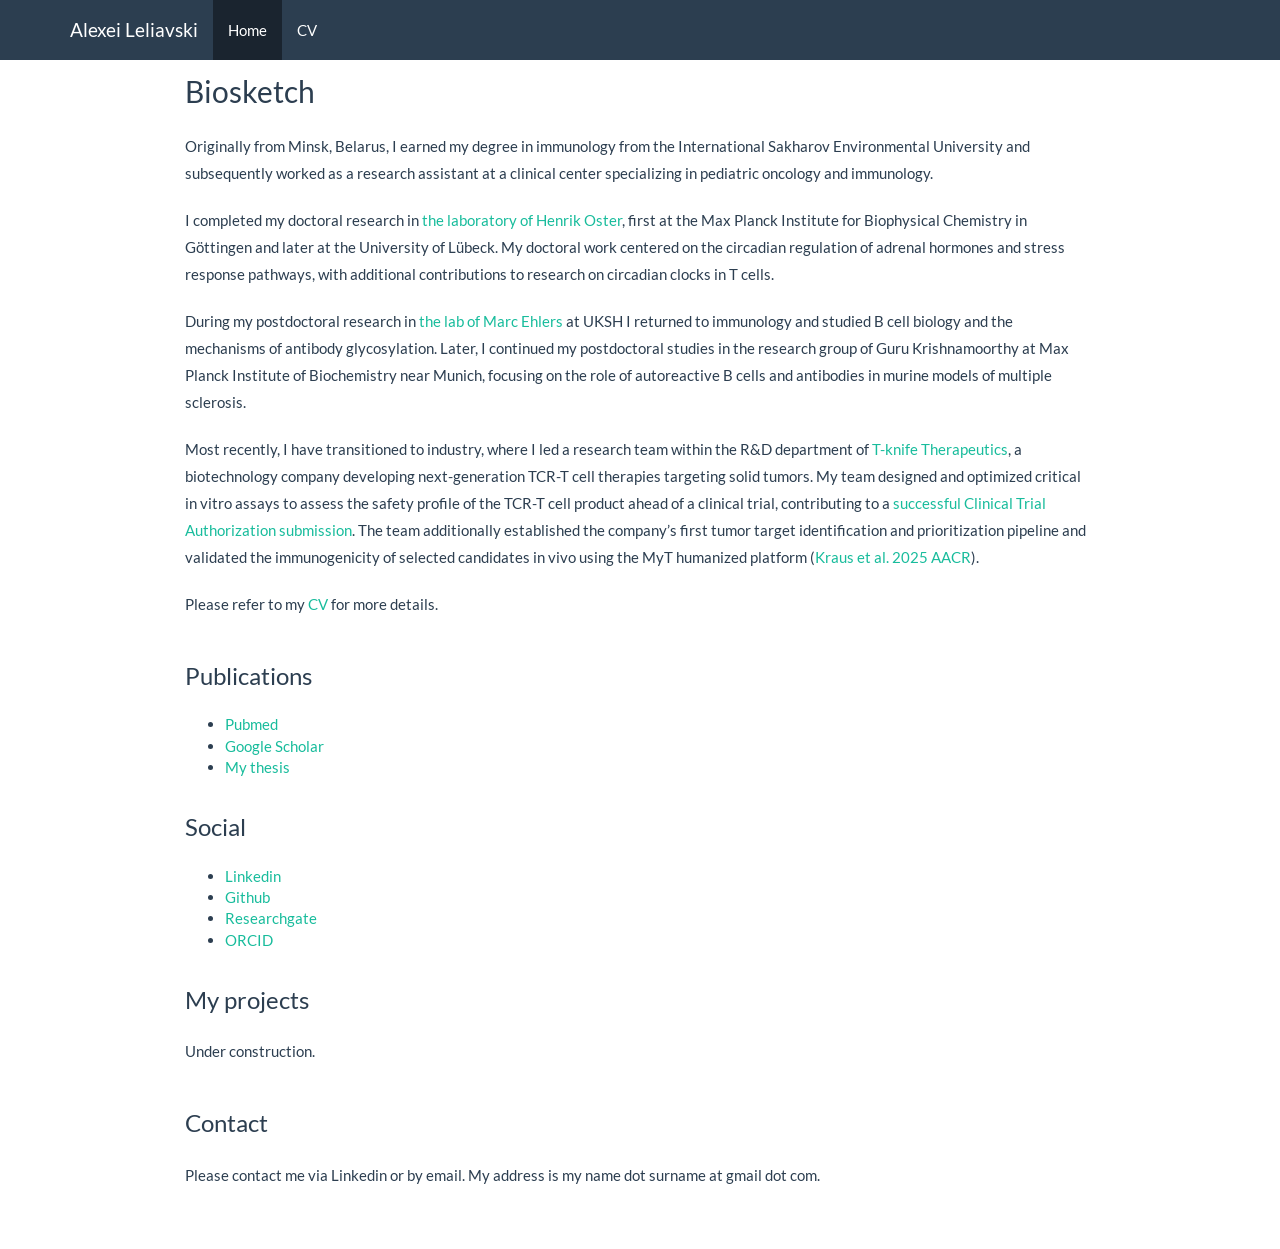
==== commit 2c712f37: "updating the website v1" ====
--- a/index.html
+++ b/index.html
@@ -9,16 +9,14 @@
 <meta http-equiv="X-UA-Compatible" content="IE=EDGE" />
 
 
-<meta name="author" content="Alexei Leliavski" />
-
-<meta name="date" content="2026-04-05" />
-
-<title>Bio</title>
+
+
+<title>index.knit</title>
 
 <script src="site_libs/header-attrs-2.31/header-attrs.js"></script>
 <script src="site_libs/jquery-3.6.0/jquery-3.6.0.min.js"></script>
 <meta name="viewport" content="width=device-width, initial-scale=1" />
-<link href="site_libs/bootstrap-3.3.5/css/cosmo.min.css" rel="stylesheet" />
+<link href="site_libs/bootstrap-3.3.5/css/flatly.min.css" rel="stylesheet" />
 <script src="site_libs/bootstrap-3.3.5/js/bootstrap.min.js"></script>
 <script src="site_libs/bootstrap-3.3.5/shim/html5shiv.min.js"></script>
 <script src="site_libs/bootstrap-3.3.5/shim/respond.min.js"></script>
@@ -60,6 +58,7 @@
 
 
 
+<link rel="stylesheet" href="style.css" type="text/css" />
 
 
 
@@ -240,7 +239,7 @@
         <span class="icon-bar"></span>
         <span class="icon-bar"></span>
       </button>
-      <a class="navbar-brand" href="index.html">My Portfolio</a>
+      <a class="navbar-brand" href="index.html">Alexei Leliavski</a>
     </div>
     <div id="navbar" class="navbar-collapse collapse">
       <ul class="nav navbar-nav">
@@ -262,9 +261,6 @@
 
 
 
-<h1 class="title toc-ignore">Bio</h1>
-<h4 class="author">Alexei Leliavski</h4>
-<h4 class="date">2026-04-05</h4>
 
 </div>
 
@@ -305,8 +301,10 @@
 href="docs/Kraus_2025_ESGCT_poster.pdf">Kraus et al. 2025 AACR</a>).</p>
 <p>Please refer to my <a href="CV.html">CV</a> for more details.</p>
 </div>
-<div id="publications" class="section level2">
-<h2>Publications</h2>
+<div id="section" class="section level1">
+<h1></h1>
+<div id="publications" class="section level3">
+<h3>Publications</h3>
 <ul>
 <li><a
 href="https://www.ncbi.nlm.nih.gov/pubmed?term=Leliavski%20A%5BAuthor%5D">Pubmed</a></li>
@@ -316,8 +314,11 @@
 <li><a href="docs/Leliavski_2013_thesis.pdf">My thesis</a></li>
 </ul>
 </div>
-<div id="social" class="section level2">
-<h2>Social</h2>
+</div>
+<div id="section-1" class="section level1">
+<h1></h1>
+<div id="social" class="section level3">
+<h3>Social</h3>
 <ul>
 <li><a
 href="https://www.linkedin.com/in/alexei-leliavski/">Linkedin</a></li>
@@ -327,14 +328,21 @@
 <li><a href="https://orcid.org/0000-0003-0279-9226">ORCID</a></li>
 </ul>
 </div>
-<div id="my-projects" class="section level2">
-<h2>My projects</h2>
+</div>
+<div id="section-2" class="section level1">
+<h1></h1>
+<div id="my-projects" class="section level3">
+<h3>My projects</h3>
 <p>Under construction.</p>
 </div>
-<div id="contact" class="section level2">
-<h2>Contact</h2>
+</div>
+<div id="section-3" class="section level1">
+<h1></h1>
+<div id="contact" class="section level3">
+<h3>Contact</h3>
 <p>Please contact me via Linkedin or by email. My address is my name dot
 surname at gmail dot com.</p>
+</div>
 </div>
 
 
--- a/site_libs/bootstrap-3.3.5/css/flatly.min.css
+++ b/site_libs/bootstrap-3.3.5/css/flatly.min.css
@@ -0,0 +1,30 @@
+@font-face {
+  font-family: 'Lato';
+  font-style: normal;
+  font-weight: 400;
+  src: url(fonts/Lato.ttf) format('truetype');
+}
+@font-face {
+  font-family: 'Lato';
+  font-style: normal;
+  font-weight: 700;
+  src: url(fonts/LatoBold.ttf) format('truetype');
+}
+@font-face {
+  font-family: 'Lato';
+  font-style: italic;
+  font-weight: 400;
+  src: url(fonts/LatoItalic.ttf) format('truetype');
+}
+
+/*!
+ * bootswatch v3.3.6
+ * Homepage: http://bootswatch.com
+ * Copyright 2012-2015 Thomas Park
+ * Licensed under MIT
+ * Based on Bootstrap
+*//*!
+ * Bootstrap v3.3.6 (http://getbootstrap.com)
+ * Copyright 2011-2015 Twitter, Inc.
+ * Licensed under MIT (https://github.com/twbs/bootstrap/blob/master/LICENSE)
+ *//*! normalize.css v3.0.3 | MIT License | github.com/necolas/normalize.css */html{font-family:sans-serif;-ms-text-size-adjust:100%;-webkit-text-size-adjust:100%}body{margin:0}article,aside,details,figcaption,figure,footer,header,hgroup,main,menu,nav,section,summary{display:block}audio,canvas,progress,video{display:inline-block;vertical-align:baseline}audio:not([controls]){display:none;height:0}[hidden],template{display:none}a{background-color:transparent}a:active,a:hover{outline:0}abbr[title]{border-bottom:1px dotted}b,strong{font-weight:bold}dfn{font-style:italic}h1{font-size:2em;margin:0.67em 0}mark{background:#ff0;color:#000}small{font-size:80%}sub,sup{font-size:75%;line-height:0;position:relative;vertical-align:baseline}sup{top:-0.5em}sub{bottom:-0.25em}img{border:0}svg:not(:root){overflow:hidden}figure{margin:1em 40px}hr{-webkit-box-sizing:content-box;-moz-box-sizing:content-box;box-sizing:content-box;height:0}pre{overflow:auto}code,kbd,pre,samp{font-family:monospace, monospace;font-size:1em}button,input,optgroup,select,textarea{color:inherit;font:inherit;margin:0}button{overflow:visible}button,select{text-transform:none}button,html input[type="button"],input[type="reset"],input[type="submit"]{-webkit-appearance:button;cursor:pointer}button[disabled],html input[disabled]{cursor:default}button::-moz-focus-inner,input::-moz-focus-inner{border:0;padding:0}input{line-height:normal}input[type="checkbox"],input[type="radio"]{-webkit-box-sizing:border-box;-moz-box-sizing:border-box;box-sizing:border-box;padding:0}input[type="number"]::-webkit-inner-spin-button,input[type="number"]::-webkit-outer-spin-button{height:auto}input[type="search"]{-webkit-appearance:textfield;-webkit-box-sizing:content-box;-moz-box-sizing:content-box;box-sizing:content-box}input[type="search"]::-webkit-search-cancel-button,input[type="search"]::-webkit-search-decoration{-webkit-appearance:none}fieldset{border:1px solid #c0c0c0;margin:0 2px;padding:0.35em 0.625em 0.75em}legend{border:0;padding:0}textarea{overflow:auto}optgroup{font-weight:bold}table{border-collapse:collapse;border-spacing:0}td,th{padding:0}/*! Source: https://github.com/h5bp/html5-boilerplate/blob/master/src/css/main.css */@media print{*,*:before,*:after{background:transparent !important;color:#000 !important;-webkit-box-shadow:none !important;box-shadow:none !important;text-shadow:none !important}a,a:visited{text-decoration:underline}a[href]:after{content:" (" attr(href) ")"}abbr[title]:after{content:" (" attr(title) ")"}a[href^="#"]:after,a[href^="javascript:"]:after{content:""}pre,blockquote{border:1px solid #999;page-break-inside:avoid}thead{display:table-header-group}tr,img{page-break-inside:avoid}img{max-width:100% !important}p,h2,h3{orphans:3;widows:3}h2,h3{page-break-after:avoid}.navbar{display:none}.btn>.caret,.dropup>.btn>.caret{border-top-color:#000 !important}.label{border:1px solid #000}.table{border-collapse:collapse !important}.table td,.table th{background-color:#fff !important}.table-bordered th,.table-bordered td{border:1px solid #ddd !important}}@font-face{font-family:'Glyphicons Halflings';src:url('../fonts/glyphicons-halflings-regular.eot');src:url('../fonts/glyphicons-halflings-regular.eot?#iefix') format('embedded-opentype'),url('../fonts/glyphicons-halflings-regular.woff') format('woff'),url('../fonts/glyphicons-halflings-regular.ttf') format('truetype'),url('../fonts/glyphicons-halflings-regular.svg#glyphicons_halflingsregular') format('svg')}.glyphicon{position:relative;top:1px;display:inline-block;font-family:'Glyphicons Halflings';font-style:normal;font-weight:normal;line-height:1;-webkit-font-smoothing:antialiased;-moz-osx-font-smoothing:grayscale}.glyphicon-asterisk:before{content:"\002a"}.glyphicon-plus:before{content:"\002b"}.glyphicon-euro:before,.glyphicon-eur:before{content:"\20ac"}.glyphicon-minus:before{content:"\2212"}.glyphicon-cloud:before{content:"\2601"}.glyphicon-envelope:before{content:"\2709"}.glyphicon-pencil:before{content:"\270f"}.glyphicon-glass:before{content:"\e001"}.glyphicon-music:before{content:"\e002"}.glyphicon-search:before{content:"\e003"}.glyphicon-heart:before{content:"\e005"}.glyphicon-star:before{content:"\e006"}.glyphicon-star-empty:before{content:"\e007"}.glyphicon-user:before{content:"\e008"}.glyphicon-film:before{content:"\e009"}.glyphicon-th-large:before{content:"\e010"}.glyphicon-th:before{content:"\e011"}.glyphicon-th-list:before{content:"\e012"}.glyphicon-ok:before{content:"\e013"}.glyphicon-remove:before{content:"\e014"}.glyphicon-zoom-in:before{content:"\e015"}.glyphicon-zoom-out:before{content:"\e016"}.glyphicon-off:before{content:"\e017"}.glyphicon-signal:before{content:"\e018"}.glyphicon-cog:before{content:"\e019"}.glyphicon-trash:before{content:"\e020"}.glyphicon-home:before{content:"\e021"}.glyphicon-file:before{content:"\e022"}.glyphicon-time:before{content:"\e023"}.glyphicon-road:before{content:"\e024"}.glyphicon-download-alt:before{content:"\e025"}.glyphicon-download:before{content:"\e026"}.glyphicon-upload:before{content:"\e027"}.glyphicon-inbox:before{content:"\e028"}.glyphicon-play-circle:before{content:"\e029"}.glyphicon-repeat:before{content:"\e030"}.glyphicon-refresh:before{content:"\e031"}.glyphicon-list-alt:before{content:"\e032"}.glyphicon-lock:before{content:"\e033"}.glyphicon-flag:before{content:"\e034"}.glyphicon-headphones:before{content:"\e035"}.glyphicon-volume-off:before{content:"\e036"}.glyphicon-volume-down:before{content:"\e037"}.glyphicon-volume-up:before{content:"\e038"}.glyphicon-qrcode:before{content:"\e039"}.glyphicon-barcode:before{content:"\e040"}.glyphicon-tag:before{content:"\e041"}.glyphicon-tags:before{content:"\e042"}.glyphicon-book:before{content:"\e043"}.glyphicon-bookmark:before{content:"\e044"}.glyphicon-print:before{content:"\e045"}.glyphicon-camera:before{content:"\e046"}.glyphicon-font:before{content:"\e047"}.glyphicon-bold:before{content:"\e048"}.glyphicon-italic:before{content:"\e049"}.glyphicon-text-height:before{content:"\e050"}.glyphicon-text-width:before{content:"\e051"}.glyphicon-align-left:before{content:"\e052"}.glyphicon-align-center:before{content:"\e053"}.glyphicon-align-right:before{content:"\e054"}.glyphicon-align-justify:before{content:"\e055"}.glyphicon-list:before{content:"\e056"}.glyphicon-indent-left:before{content:"\e057"}.glyphicon-indent-right:before{content:"\e058"}.glyphicon-facetime-video:before{content:"\e059"}.glyphicon-picture:before{content:"\e060"}.glyphicon-map-marker:before{content:"\e062"}.glyphicon-adjust:before{content:"\e063"}.glyphicon-tint:before{content:"\e064"}.glyphicon-edit:before{content:"\e065"}.glyphicon-share:before{content:"\e066"}.glyphicon-check:before{content:"\e067"}.glyphicon-move:before{content:"\e068"}.glyphicon-step-backward:before{content:"\e069"}.glyphicon-fast-backward:before{content:"\e070"}.glyphicon-backward:before{content:"\e071"}.glyphicon-play:before{content:"\e072"}.glyphicon-pause:before{content:"\e073"}.glyphicon-stop:before{content:"\e074"}.glyphicon-forward:before{content:"\e075"}.glyphicon-fast-forward:before{content:"\e076"}.glyphicon-step-forward:before{content:"\e077"}.glyphicon-eject:before{content:"\e078"}.glyphicon-chevron-left:before{content:"\e079"}.glyphicon-chevron-right:before{content:"\e080"}.glyphicon-plus-sign:before{content:"\e081"}.glyphicon-minus-sign:before{content:"\e082"}.glyphicon-remove-sign:before{content:"\e083"}.glyphicon-ok-sign:before{content:"\e084"}.glyphicon-question-sign:before{content:"\e085"}.glyphicon-info-sign:before{content:"\e086"}.glyphicon-screenshot:before{content:"\e087"}.glyphicon-remove-circle:before{content:"\e088"}.glyphicon-ok-circle:before{content:"\e089"}.glyphicon-ban-circle:before{content:"\e090"}.glyphicon-arrow-left:before{content:"\e091"}.glyphicon-arrow-right:before{content:"\e092"}.glyphicon-arrow-up:before{content:"\e093"}.glyphicon-arrow-down:before{content:"\e094"}.glyphicon-share-alt:before{content:"\e095"}.glyphicon-resize-full:before{content:"\e096"}.glyphicon-resize-small:before{content:"\e097"}.glyphicon-exclamation-sign:before{content:"\e101"}.glyphicon-gift:before{content:"\e102"}.glyphicon-leaf:before{content:"\e103"}.glyphicon-fire:before{content:"\e104"}.glyphicon-eye-open:before{content:"\e105"}.glyphicon-eye-close:before{content:"\e106"}.glyphicon-warning-sign:before{content:"\e107"}.glyphicon-plane:before{content:"\e108"}.glyphicon-calendar:before{content:"\e109"}.glyphicon-random:before{content:"\e110"}.glyphicon-comment:before{content:"\e111"}.glyphicon-magnet:before{content:"\e112"}.glyphicon-chevron-up:before{content:"\e113"}.glyphicon-chevron-down:before{content:"\e114"}.glyphicon-retweet:before{content:"\e115"}.glyphicon-shopping-cart:before{content:"\e116"}.glyphicon-folder-close:before{content:"\e117"}.glyphicon-folder-open:before{content:"\e118"}.glyphicon-resize-vertical:before{content:"\e119"}.glyphicon-resize-horizontal:before{content:"\e120"}.glyphicon-hdd:before{content:"\e121"}.glyphicon-bullhorn:before{content:"\e122"}.glyphicon-bell:before{content:"\e123"}.glyphicon-certificate:before{content:"\e124"}.glyphicon-thumbs-up:before{content:"\e125"}.glyphicon-thumbs-down:before{content:"\e126"}.glyphicon-hand-right:before{content:"\e127"}.glyphicon-hand-left:before{content:"\e128"}.glyphicon-hand-up:before{content:"\e129"}.glyphicon-hand-down:before{content:"\e130"}.glyphicon-circle-arrow-right:before{content:"\e131"}.glyphicon-circle-arrow-left:before{content:"\e132"}.glyphicon-circle-arrow-up:before{content:"\e133"}.glyphicon-circle-arrow-down:before{content:"\e134"}.glyphicon-globe:before{content:"\e135"}.glyphicon-wrench:before{content:"\e136"}.glyphicon-tasks:before{content:"\e137"}.glyphicon-filter:before{content:"\e138"}.glyphicon-briefcase:before{content:"\e139"}.glyphicon-fullscreen:before{content:"\e140"}.glyphicon-dashboard:before{content:"\e141"}.glyphicon-paperclip:before{content:"\e142"}.glyphicon-heart-empty:before{content:"\e143"}.glyphicon-link:before{content:"\e144"}.glyphicon-phone:before{content:"\e145"}.glyphicon-pushpin:before{content:"\e146"}.glyphicon-usd:before{content:"\e148"}.glyphicon-gbp:before{content:"\e149"}.glyphicon-sort:before{content:"\e150"}.glyphicon-sort-by-alphabet:before{content:"\e151"}.glyphicon-sort-by-alphabet-alt:before{content:"\e152"}.glyphicon-sort-by-order:before{content:"\e153"}.glyphicon-sort-by-order-alt:before{content:"\e154"}.glyphicon-sort-by-attributes:before{content:"\e155"}.glyphicon-sort-by-attributes-alt:before{content:"\e156"}.glyphicon-unchecked:before{content:"\e157"}.glyphicon-expand:before{content:"\e158"}.glyphicon-collapse-down:before{content:"\e159"}.glyphicon-collapse-up:before{content:"\e160"}.glyphicon-log-in:before{content:"\e161"}.glyphicon-flash:before{content:"\e162"}.glyphicon-log-out:before{content:"\e163"}.glyphicon-new-window:before{content:"\e164"}.glyphicon-record:before{content:"\e165"}.glyphicon-save:before{content:"\e166"}.glyphicon-open:before{content:"\e167"}.glyphicon-saved:before{content:"\e168"}.glyphicon-import:before{content:"\e169"}.glyphicon-export:before{content:"\e170"}.glyphicon-send:before{content:"\e171"}.glyphicon-floppy-disk:before{content:"\e172"}.glyphicon-floppy-saved:before{content:"\e173"}.glyphicon-floppy-remove:before{content:"\e174"}.glyphicon-floppy-save:before{content:"\e175"}.glyphicon-floppy-open:before{content:"\e176"}.glyphicon-credit-card:before{content:"\e177"}.glyphicon-transfer:before{content:"\e178"}.glyphicon-cutlery:before{content:"\e179"}.glyphicon-header:before{content:"\e180"}.glyphicon-compressed:before{content:"\e181"}.glyphicon-earphone:before{content:"\e182"}.glyphicon-phone-alt:before{content:"\e183"}.glyphicon-tower:before{content:"\e184"}.glyphicon-stats:before{content:"\e185"}.glyphicon-sd-video:before{content:"\e186"}.glyphicon-hd-video:before{content:"\e187"}.glyphicon-subtitles:before{content:"\e188"}.glyphicon-sound-stereo:before{content:"\e189"}.glyphicon-sound-dolby:before{content:"\e190"}.glyphicon-sound-5-1:before{content:"\e191"}.glyphicon-sound-6-1:before{content:"\e192"}.glyphicon-sound-7-1:before{content:"\e193"}.glyphicon-copyright-mark:before{content:"\e194"}.glyphicon-registration-mark:before{content:"\e195"}.glyphicon-cloud-download:before{content:"\e197"}.glyphicon-cloud-upload:before{content:"\e198"}.glyphicon-tree-conifer:before{content:"\e199"}.glyphicon-tree-deciduous:before{content:"\e200"}.glyphicon-cd:before{content:"\e201"}.glyphicon-save-file:before{content:"\e202"}.glyphicon-open-file:before{content:"\e203"}.glyphicon-level-up:before{content:"\e204"}.glyphicon-copy:before{content:"\e205"}.glyphicon-paste:before{content:"\e206"}.glyphicon-alert:before{content:"\e209"}.glyphicon-equalizer:before{content:"\e210"}.glyphicon-king:before{content:"\e211"}.glyphicon-queen:before{content:"\e212"}.glyphicon-pawn:before{content:"\e213"}.glyphicon-bishop:before{content:"\e214"}.glyphicon-knight:before{content:"\e215"}.glyphicon-baby-formula:before{content:"\e216"}.glyphicon-tent:before{content:"\26fa"}.glyphicon-blackboard:before{content:"\e218"}.glyphicon-bed:before{content:"\e219"}.glyphicon-apple:before{content:"\f8ff"}.glyphicon-erase:before{content:"\e221"}.glyphicon-hourglass:before{content:"\231b"}.glyphicon-lamp:before{content:"\e223"}.glyphicon-duplicate:before{content:"\e224"}.glyphicon-piggy-bank:before{content:"\e225"}.glyphicon-scissors:before{content:"\e226"}.glyphicon-bitcoin:before{content:"\e227"}.glyphicon-btc:before{content:"\e227"}.glyphicon-xbt:before{content:"\e227"}.glyphicon-yen:before{content:"\00a5"}.glyphicon-jpy:before{content:"\00a5"}.glyphicon-ruble:before{content:"\20bd"}.glyphicon-rub:before{content:"\20bd"}.glyphicon-scale:before{content:"\e230"}.glyphicon-ice-lolly:before{content:"\e231"}.glyphicon-ice-lolly-tasted:before{content:"\e232"}.glyphicon-education:before{content:"\e233"}.glyphicon-option-horizontal:before{content:"\e234"}.glyphicon-option-vertical:before{content:"\e235"}.glyphicon-menu-hamburger:before{content:"\e236"}.glyphicon-modal-window:before{content:"\e237"}.glyphicon-oil:before{content:"\e238"}.glyphicon-grain:before{content:"\e239"}.glyphicon-sunglasses:before{content:"\e240"}.glyphicon-text-size:before{content:"\e241"}.glyphicon-text-color:before{content:"\e242"}.glyphicon-text-background:before{content:"\e243"}.glyphicon-object-align-top:before{content:"\e244"}.glyphicon-object-align-bottom:before{content:"\e245"}.glyphicon-object-align-horizontal:before{content:"\e246"}.glyphicon-object-align-left:before{content:"\e247"}.glyphicon-object-align-vertical:before{content:"\e248"}.glyphicon-object-align-right:before{content:"\e249"}.glyphicon-triangle-right:before{content:"\e250"}.glyphicon-triangle-left:before{content:"\e251"}.glyphicon-triangle-bottom:before{content:"\e252"}.glyphicon-triangle-top:before{content:"\e253"}.glyphicon-console:before{content:"\e254"}.glyphicon-superscript:before{content:"\e255"}.glyphicon-subscript:before{content:"\e256"}.glyphicon-menu-left:before{content:"\e257"}.glyphicon-menu-right:before{content:"\e258"}.glyphicon-menu-down:before{content:"\e259"}.glyphicon-menu-up:before{content:"\e260"}*{-webkit-box-sizing:border-box;-moz-box-sizing:border-box;box-sizing:border-box}*:before,*:after{-webkit-box-sizing:border-box;-moz-box-sizing:border-box;box-sizing:border-box}html{font-size:10px;-webkit-tap-highlight-color:rgba(0,0,0,0)}body{font-family:"Lato","Helvetica Neue",Helvetica,Arial,sans-serif;font-size:15px;line-height:1.42857143;color:#2c3e50;background-color:#ffffff}input,button,select,textarea{font-family:inherit;font-size:inherit;line-height:inherit}a{color:#18bc9c;text-decoration:none}a:hover,a:focus{color:#18bc9c;text-decoration:underline}a:focus{outline:thin dotted;outline:5px auto -webkit-focus-ring-color;outline-offset:-2px}figure{margin:0}img{vertical-align:middle}.img-responsive,.thumbnail>img,.thumbnail a>img,.carousel-inner>.item>img,.carousel-inner>.item>a>img{display:block;max-width:100%;height:auto}.img-rounded{border-radius:6px}.img-thumbnail{padding:4px;line-height:1.42857143;background-color:#ffffff;border:1px solid #ecf0f1;border-radius:4px;-webkit-transition:all .2s ease-in-out;-o-transition:all .2s ease-in-out;transition:all .2s ease-in-out;display:inline-block;max-width:100%;height:auto}.img-circle{border-radius:50%}hr{margin-top:21px;margin-bottom:21px;border:0;border-top:1px solid #ecf0f1}.sr-only{position:absolute;width:1px;height:1px;margin:-1px;padding:0;overflow:hidden;clip:rect(0, 0, 0, 0);border:0}.sr-only-focusable:active,.sr-only-focusable:focus{position:static;width:auto;height:auto;margin:0;overflow:visible;clip:auto}[role="button"]{cursor:pointer}h1,h2,h3,h4,h5,h6,.h1,.h2,.h3,.h4,.h5,.h6{font-family:"Lato","Helvetica Neue",Helvetica,Arial,sans-serif;font-weight:400;line-height:1.1;color:inherit}h1 small,h2 small,h3 small,h4 small,h5 small,h6 small,.h1 small,.h2 small,.h3 small,.h4 small,.h5 small,.h6 small,h1 .small,h2 .small,h3 .small,h4 .small,h5 .small,h6 .small,.h1 .small,.h2 .small,.h3 .small,.h4 .small,.h5 .small,.h6 .small{font-weight:normal;line-height:1;color:#b4bcc2}h1,.h1,h2,.h2,h3,.h3{margin-top:21px;margin-bottom:10.5px}h1 small,.h1 small,h2 small,.h2 small,h3 small,.h3 small,h1 .small,.h1 .small,h2 .small,.h2 .small,h3 .small,.h3 .small{font-size:65%}h4,.h4,h5,.h5,h6,.h6{margin-top:10.5px;margin-bottom:10.5px}h4 small,.h4 small,h5 small,.h5 small,h6 small,.h6 small,h4 .small,.h4 .small,h5 .small,.h5 .small,h6 .small,.h6 .small{font-size:75%}h1,.h1{font-size:39px}h2,.h2{font-size:32px}h3,.h3{font-size:26px}h4,.h4{font-size:19px}h5,.h5{font-size:15px}h6,.h6{font-size:13px}p{margin:0 0 10.5px}.lead{margin-bottom:21px;font-size:17px;font-weight:300;line-height:1.4}@media (min-width:768px){.lead{font-size:22.5px}}small,.small{font-size:86%}mark,.mark{background-color:#f39c12;padding:.2em}.text-left{text-align:left}.text-right{text-align:right}.text-center{text-align:center}.text-justify{text-align:justify}.text-nowrap{white-space:nowrap}.text-lowercase{text-transform:lowercase}.text-uppercase{text-transform:uppercase}.text-capitalize{text-transform:capitalize}.text-muted{color:#b4bcc2}.text-primary{color:#2c3e50}a.text-primary:hover,a.text-primary:focus{color:#1a242f}.text-success{color:#ffffff}a.text-success:hover,a.text-success:focus{color:#e6e6e6}.text-info{color:#ffffff}a.text-info:hover,a.text-info:focus{color:#e6e6e6}.text-warning{color:#ffffff}a.text-warning:hover,a.text-warning:focus{color:#e6e6e6}.text-danger{color:#ffffff}a.text-danger:hover,a.text-danger:focus{color:#e6e6e6}.bg-primary{color:#fff;background-color:#2c3e50}a.bg-primary:hover,a.bg-primary:focus{background-color:#1a242f}.bg-success{background-color:#18bc9c}a.bg-success:hover,a.bg-success:focus{background-color:#128f76}.bg-info{background-color:#3498db}a.bg-info:hover,a.bg-info:focus{background-color:#217dbb}.bg-warning{background-color:#f39c12}a.bg-warning:hover,a.bg-warning:focus{background-color:#c87f0a}.bg-danger{background-color:#e74c3c}a.bg-danger:hover,a.bg-danger:focus{background-color:#d62c1a}.page-header{padding-bottom:9.5px;margin:42px 0 21px;border-bottom:1px solid transparent}ul,ol{margin-top:0;margin-bottom:10.5px}ul ul,ol ul,ul ol,ol ol{margin-bottom:0}.list-unstyled{padding-left:0;list-style:none}.list-inline{padding-left:0;list-style:none;margin-left:-5px}.list-inline>li{display:inline-block;padding-left:5px;padding-right:5px}dl{margin-top:0;margin-bottom:21px}dt,dd{line-height:1.42857143}dt{font-weight:bold}dd{margin-left:0}@media (min-width:768px){.dl-horizontal dt{float:left;width:160px;clear:left;text-align:right;overflow:hidden;text-overflow:ellipsis;white-space:nowrap}.dl-horizontal dd{margin-left:180px}}abbr[title],abbr[data-original-title]{cursor:help;border-bottom:1px dotted #b4bcc2}.initialism{font-size:90%;text-transform:uppercase}blockquote{padding:10.5px 21px;margin:0 0 21px;font-size:18.75px;border-left:5px solid #ecf0f1}blockquote p:last-child,blockquote ul:last-child,blockquote ol:last-child{margin-bottom:0}blockquote footer,blockquote small,blockquote .small{display:block;font-size:80%;line-height:1.42857143;color:#b4bcc2}blockquote footer:before,blockquote small:before,blockquote .small:before{content:'\2014 \00A0'}.blockquote-reverse,blockquote.pull-right{padding-right:15px;padding-left:0;border-right:5px solid #ecf0f1;border-left:0;text-align:right}.blockquote-reverse footer:before,blockquote.pull-right footer:before,.blockquote-reverse small:before,blockquote.pull-right small:before,.blockquote-reverse .small:before,blockquote.pull-right .small:before{content:''}.blockquote-reverse footer:after,blockquote.pull-right footer:after,.blockquote-reverse small:after,blockquote.pull-right small:after,.blockquote-reverse .small:after,blockquote.pull-right .small:after{content:'\00A0 \2014'}address{margin-bottom:21px;font-style:normal;line-height:1.42857143}code,kbd,pre,samp{font-family:monospace}code{padding:2px 4px;font-size:90%;color:#c7254e;background-color:#f9f2f4;border-radius:4px}kbd{padding:2px 4px;font-size:90%;color:#ffffff;background-color:#333333;border-radius:3px;-webkit-box-shadow:inset 0 -1px 0 rgba(0,0,0,0.25);box-shadow:inset 0 -1px 0 rgba(0,0,0,0.25)}kbd kbd{padding:0;font-size:100%;font-weight:bold;-webkit-box-shadow:none;box-shadow:none}pre{display:block;padding:10px;margin:0 0 10.5px;font-size:14px;line-height:1.42857143;word-break:break-all;word-wrap:break-word;color:#7b8a8b;background-color:#ecf0f1;border:1px solid #cccccc;border-radius:4px}pre code{padding:0;font-size:inherit;color:inherit;white-space:pre-wrap;background-color:transparent;border-radius:0}.pre-scrollable{max-height:340px;overflow-y:scroll}.container{margin-right:auto;margin-left:auto;padding-left:15px;padding-right:15px}@media (min-width:768px){.container{width:750px}}@media (min-width:992px){.container{width:970px}}@media (min-width:1200px){.container{width:1170px}}.container-fluid{margin-right:auto;margin-left:auto;padding-left:15px;padding-right:15px}.row{margin-left:-15px;margin-right:-15px}.col-xs-1,.col-sm-1,.col-md-1,.col-lg-1,.col-xs-2,.col-sm-2,.col-md-2,.col-lg-2,.col-xs-3,.col-sm-3,.col-md-3,.col-lg-3,.col-xs-4,.col-sm-4,.col-md-4,.col-lg-4,.col-xs-5,.col-sm-5,.col-md-5,.col-lg-5,.col-xs-6,.col-sm-6,.col-md-6,.col-lg-6,.col-xs-7,.col-sm-7,.col-md-7,.col-lg-7,.col-xs-8,.col-sm-8,.col-md-8,.col-lg-8,.col-xs-9,.col-sm-9,.col-md-9,.col-lg-9,.col-xs-10,.col-sm-10,.col-md-10,.col-lg-10,.col-xs-11,.col-sm-11,.col-md-11,.col-lg-11,.col-xs-12,.col-sm-12,.col-md-12,.col-lg-12{position:relative;min-height:1px;padding-left:15px;padding-right:15px}.col-xs-1,.col-xs-2,.col-xs-3,.col-xs-4,.col-xs-5,.col-xs-6,.col-xs-7,.col-xs-8,.col-xs-9,.col-xs-10,.col-xs-11,.col-xs-12{float:left}.col-xs-12{width:100%}.col-xs-11{width:91.66666667%}.col-xs-10{width:83.33333333%}.col-xs-9{width:75%}.col-xs-8{width:66.66666667%}.col-xs-7{width:58.33333333%}.col-xs-6{width:50%}.col-xs-5{width:41.66666667%}.col-xs-4{width:33.33333333%}.col-xs-3{width:25%}.col-xs-2{width:16.66666667%}.col-xs-1{width:8.33333333%}.col-xs-pull-12{right:100%}.col-xs-pull-11{right:91.66666667%}.col-xs-pull-10{right:83.33333333%}.col-xs-pull-9{right:75%}.col-xs-pull-8{right:66.66666667%}.col-xs-pull-7{right:58.33333333%}.col-xs-pull-6{right:50%}.col-xs-pull-5{right:41.66666667%}.col-xs-pull-4{right:33.33333333%}.col-xs-pull-3{right:25%}.col-xs-pull-2{right:16.66666667%}.col-xs-pull-1{right:8.33333333%}.col-xs-pull-0{right:auto}.col-xs-push-12{left:100%}.col-xs-push-11{left:91.66666667%}.col-xs-push-10{left:83.33333333%}.col-xs-push-9{left:75%}.col-xs-push-8{left:66.66666667%}.col-xs-push-7{left:58.33333333%}.col-xs-push-6{left:50%}.col-xs-push-5{left:41.66666667%}.col-xs-push-4{left:33.33333333%}.col-xs-push-3{left:25%}.col-xs-push-2{left:16.66666667%}.col-xs-push-1{left:8.33333333%}.col-xs-push-0{left:auto}.col-xs-offset-12{margin-left:100%}.col-xs-offset-11{margin-left:91.66666667%}.col-xs-offset-10{margin-left:83.33333333%}.col-xs-offset-9{margin-left:75%}.col-xs-offset-8{margin-left:66.66666667%}.col-xs-offset-7{margin-left:58.33333333%}.col-xs-offset-6{margin-left:50%}.col-xs-offset-5{margin-left:41.66666667%}.col-xs-offset-4{margin-left:33.33333333%}.col-xs-offset-3{margin-left:25%}.col-xs-offset-2{margin-left:16.66666667%}.col-xs-offset-1{margin-left:8.33333333%}.col-xs-offset-0{margin-left:0%}@media (min-width:768px){.col-sm-1,.col-sm-2,.col-sm-3,.col-sm-4,.col-sm-5,.col-sm-6,.col-sm-7,.col-sm-8,.col-sm-9,.col-sm-10,.col-sm-11,.col-sm-12{float:left}.col-sm-12{width:100%}.col-sm-11{width:91.66666667%}.col-sm-10{width:83.33333333%}.col-sm-9{width:75%}.col-sm-8{width:66.66666667%}.col-sm-7{width:58.33333333%}.col-sm-6{width:50%}.col-sm-5{width:41.66666667%}.col-sm-4{width:33.33333333%}.col-sm-3{width:25%}.col-sm-2{width:16.66666667%}.col-sm-1{width:8.33333333%}.col-sm-pull-12{right:100%}.col-sm-pull-11{right:91.66666667%}.col-sm-pull-10{right:83.33333333%}.col-sm-pull-9{right:75%}.col-sm-pull-8{right:66.66666667%}.col-sm-pull-7{right:58.33333333%}.col-sm-pull-6{right:50%}.col-sm-pull-5{right:41.66666667%}.col-sm-pull-4{right:33.33333333%}.col-sm-pull-3{right:25%}.col-sm-pull-2{right:16.66666667%}.col-sm-pull-1{right:8.33333333%}.col-sm-pull-0{right:auto}.col-sm-push-12{left:100%}.col-sm-push-11{left:91.66666667%}.col-sm-push-10{left:83.33333333%}.col-sm-push-9{left:75%}.col-sm-push-8{left:66.66666667%}.col-sm-push-7{left:58.33333333%}.col-sm-push-6{left:50%}.col-sm-push-5{left:41.66666667%}.col-sm-push-4{left:33.33333333%}.col-sm-push-3{left:25%}.col-sm-push-2{left:16.66666667%}.col-sm-push-1{left:8.33333333%}.col-sm-push-0{left:auto}.col-sm-offset-12{margin-left:100%}.col-sm-offset-11{margin-left:91.66666667%}.col-sm-offset-10{margin-left:83.33333333%}.col-sm-offset-9{margin-left:75%}.col-sm-offset-8{margin-left:66.66666667%}.col-sm-offset-7{margin-left:58.33333333%}.col-sm-offset-6{margin-left:50%}.col-sm-offset-5{margin-left:41.66666667%}.col-sm-offset-4{margin-left:33.33333333%}.col-sm-offset-3{margin-left:25%}.col-sm-offset-2{margin-left:16.66666667%}.col-sm-offset-1{margin-left:8.33333333%}.col-sm-offset-0{margin-left:0%}}@media (min-width:992px){.col-md-1,.col-md-2,.col-md-3,.col-md-4,.col-md-5,.col-md-6,.col-md-7,.col-md-8,.col-md-9,.col-md-10,.col-md-11,.col-md-12{float:left}.col-md-12{width:100%}.col-md-11{width:91.66666667%}.col-md-10{width:83.33333333%}.col-md-9{width:75%}.col-md-8{width:66.66666667%}.col-md-7{width:58.33333333%}.col-md-6{width:50%}.col-md-5{width:41.66666667%}.col-md-4{width:33.33333333%}.col-md-3{width:25%}.col-md-2{width:16.66666667%}.col-md-1{width:8.33333333%}.col-md-pull-12{right:100%}.col-md-pull-11{right:91.66666667%}.col-md-pull-10{right:83.33333333%}.col-md-pull-9{right:75%}.col-md-pull-8{right:66.66666667%}.col-md-pull-7{right:58.33333333%}.col-md-pull-6{right:50%}.col-md-pull-5{right:41.66666667%}.col-md-pull-4{right:33.33333333%}.col-md-pull-3{right:25%}.col-md-pull-2{right:16.66666667%}.col-md-pull-1{right:8.33333333%}.col-md-pull-0{right:auto}.col-md-push-12{left:100%}.col-md-push-11{left:91.66666667%}.col-md-push-10{left:83.33333333%}.col-md-push-9{left:75%}.col-md-push-8{left:66.66666667%}.col-md-push-7{left:58.33333333%}.col-md-push-6{left:50%}.col-md-push-5{left:41.66666667%}.col-md-push-4{left:33.33333333%}.col-md-push-3{left:25%}.col-md-push-2{left:16.66666667%}.col-md-push-1{left:8.33333333%}.col-md-push-0{left:auto}.col-md-offset-12{margin-left:100%}.col-md-offset-11{margin-left:91.66666667%}.col-md-offset-10{margin-left:83.33333333%}.col-md-offset-9{margin-left:75%}.col-md-offset-8{margin-left:66.66666667%}.col-md-offset-7{margin-left:58.33333333%}.col-md-offset-6{margin-left:50%}.col-md-offset-5{margin-left:41.66666667%}.col-md-offset-4{margin-left:33.33333333%}.col-md-offset-3{margin-left:25%}.col-md-offset-2{margin-left:16.66666667%}.col-md-offset-1{margin-left:8.33333333%}.col-md-offset-0{margin-left:0%}}@media (min-width:1200px){.col-lg-1,.col-lg-2,.col-lg-3,.col-lg-4,.col-lg-5,.col-lg-6,.col-lg-7,.col-lg-8,.col-lg-9,.col-lg-10,.col-lg-11,.col-lg-12{float:left}.col-lg-12{width:100%}.col-lg-11{width:91.66666667%}.col-lg-10{width:83.33333333%}.col-lg-9{width:75%}.col-lg-8{width:66.66666667%}.col-lg-7{width:58.33333333%}.col-lg-6{width:50%}.col-lg-5{width:41.66666667%}.col-lg-4{width:33.33333333%}.col-lg-3{width:25%}.col-lg-2{width:16.66666667%}.col-lg-1{width:8.33333333%}.col-lg-pull-12{right:100%}.col-lg-pull-11{right:91.66666667%}.col-lg-pull-10{right:83.33333333%}.col-lg-pull-9{right:75%}.col-lg-pull-8{right:66.66666667%}.col-lg-pull-7{right:58.33333333%}.col-lg-pull-6{right:50%}.col-lg-pull-5{right:41.66666667%}.col-lg-pull-4{right:33.33333333%}.col-lg-pull-3{right:25%}.col-lg-pull-2{right:16.66666667%}.col-lg-pull-1{right:8.33333333%}.col-lg-pull-0{right:auto}.col-lg-push-12{left:100%}.col-lg-push-11{left:91.66666667%}.col-lg-push-10{left:83.33333333%}.col-lg-push-9{left:75%}.col-lg-push-8{left:66.66666667%}.col-lg-push-7{left:58.33333333%}.col-lg-push-6{left:50%}.col-lg-push-5{left:41.66666667%}.col-lg-push-4{left:33.33333333%}.col-lg-push-3{left:25%}.col-lg-push-2{left:16.66666667%}.col-lg-push-1{left:8.33333333%}.col-lg-push-0{left:auto}.col-lg-offset-12{margin-left:100%}.col-lg-offset-11{margin-left:91.66666667%}.col-lg-offset-10{margin-left:83.33333333%}.col-lg-offset-9{margin-left:75%}.col-lg-offset-8{margin-left:66.66666667%}.col-lg-offset-7{margin-left:58.33333333%}.col-lg-offset-6{margin-left:50%}.col-lg-offset-5{margin-left:41.66666667%}.col-lg-offset-4{margin-left:33.33333333%}.col-lg-offset-3{margin-left:25%}.col-lg-offset-2{margin-left:16.66666667%}.col-lg-offset-1{margin-left:8.33333333%}.col-lg-offset-0{margin-left:0%}}table{background-color:transparent}caption{padding-top:8px;padding-bottom:8px;color:#b4bcc2;text-align:left}th{}.table{width:100%;max-width:100%;margin-bottom:21px}.table>thead>tr>th,.table>tbody>tr>th,.table>tfoot>tr>th,.table>thead>tr>td,.table>tbody>tr>td,.table>tfoot>tr>td{padding:8px;line-height:1.42857143;vertical-align:top;border-top:1px solid #ecf0f1}.table>thead>tr>th{vertical-align:bottom;border-bottom:2px solid #ecf0f1}.table>caption+thead>tr:first-child>th,.table>colgroup+thead>tr:first-child>th,.table>thead:first-child>tr:first-child>th,.table>caption+thead>tr:first-child>td,.table>colgroup+thead>tr:first-child>td,.table>thead:first-child>tr:first-child>td{border-top:0}.table>tbody+tbody{border-top:2px solid #ecf0f1}.table .table{background-color:#ffffff}.table-condensed>thead>tr>th,.table-condensed>tbody>tr>th,.table-condensed>tfoot>tr>th,.table-condensed>thead>tr>td,.table-condensed>tbody>tr>td,.table-condensed>tfoot>tr>td{padding:5px}.table-bordered{border:1px solid #ecf0f1}.table-bordered>thead>tr>th,.table-bordered>tbody>tr>th,.table-bordered>tfoot>tr>th,.table-bordered>thead>tr>td,.table-bordered>tbody>tr>td,.table-bordered>tfoot>tr>td{border:1px solid #ecf0f1}.table-bordered>thead>tr>th,.table-bordered>thead>tr>td{border-bottom-width:2px}.table-striped>tbody>tr:nth-of-type(odd){background-color:#f9f9f9}.table-hover>tbody>tr:hover{background-color:#ecf0f1}table col[class*="col-"]{position:static;float:none;display:table-column}table td[class*="col-"],table th[class*="col-"]{position:static;float:none;display:table-cell}.table>thead>tr>td.active,.table>tbody>tr>td.active,.table>tfoot>tr>td.active,.table>thead>tr>th.active,.table>tbody>tr>th.active,.table>tfoot>tr>th.active,.table>thead>tr.active>td,.table>tbody>tr.active>td,.table>tfoot>tr.active>td,.table>thead>tr.active>th,.table>tbody>tr.active>th,.table>tfoot>tr.active>th{background-color:#ecf0f1}.table-hover>tbody>tr>td.active:hover,.table-hover>tbody>tr>th.active:hover,.table-hover>tbody>tr.active:hover>td,.table-hover>tbody>tr:hover>.active,.table-hover>tbody>tr.active:hover>th{background-color:#dde4e6}.table>thead>tr>td.success,.table>tbody>tr>td.success,.table>tfoot>tr>td.success,.table>thead>tr>th.success,.table>tbody>tr>th.success,.table>tfoot>tr>th.success,.table>thead>tr.success>td,.table>tbody>tr.success>td,.table>tfoot>tr.success>td,.table>thead>tr.success>th,.table>tbody>tr.success>th,.table>tfoot>tr.success>th{background-color:#18bc9c}.table-hover>tbody>tr>td.success:hover,.table-hover>tbody>tr>th.success:hover,.table-hover>tbody>tr.success:hover>td,.table-hover>tbody>tr:hover>.success,.table-hover>tbody>tr.success:hover>th{background-color:#15a589}.table>thead>tr>td.info,.table>tbody>tr>td.info,.table>tfoot>tr>td.info,.table>thead>tr>th.info,.table>tbody>tr>th.info,.table>tfoot>tr>th.info,.table>thead>tr.info>td,.table>tbody>tr.info>td,.table>tfoot>tr.info>td,.table>thead>tr.info>th,.table>tbody>tr.info>th,.table>tfoot>tr.info>th{background-color:#3498db}.table-hover>tbody>tr>td.info:hover,.table-hover>tbody>tr>th.info:hover,.table-hover>tbody>tr.info:hover>td,.table-hover>tbody>tr:hover>.info,.table-hover>tbody>tr.info:hover>th{background-color:#258cd1}.table>thead>tr>td.warning,.table>tbody>tr>td.warning,.table>tfoot>tr>td.warning,.table>thead>tr>th.warning,.table>tbody>tr>th.warning,.table>tfoot>tr>th.warning,.table>thead>tr.warning>td,.table>tbody>tr.warning>td,.table>tfoot>tr.warning>td,.table>thead>tr.warning>th,.table>tbody>tr.warning>th,.table>tfoot>tr.warning>th{background-color:#f39c12}.table-hover>tbody>tr>td.warning:hover,.table-hover>tbody>tr>th.warning:hover,.table-hover>tbody>tr.warning:hover>td,.table-hover>tbody>tr:hover>.warning,.table-hover>tbody>tr.warning:hover>th{background-color:#e08e0b}.table>thead>tr>td.danger,.table>tbody>tr>td.danger,.table>tfoot>tr>td.danger,.table>thead>tr>th.danger,.table>tbody>tr>th.danger,.table>tfoot>tr>th.danger,.table>thead>tr.danger>td,.table>tbody>tr.danger>td,.table>tfoot>tr.danger>td,.table>thead>tr.danger>th,.table>tbody>tr.danger>th,.table>tfoot>tr.danger>th{background-color:#e74c3c}.table-hover>tbody>tr>td.danger:hover,.table-hover>tbody>tr>th.danger:hover,.table-hover>tbody>tr.danger:hover>td,.table-hover>tbody>tr:hover>.danger,.table-hover>tbody>tr.danger:hover>th{background-color:#e43725}.table-responsive{overflow-x:auto;min-height:0.01%}@media screen and (max-width:767px){.table-responsive{width:100%;margin-bottom:15.75px;overflow-y:hidden;-ms-overflow-style:-ms-autohiding-scrollbar;border:1px solid #ecf0f1}.table-responsive>.table{margin-bottom:0}.table-responsive>.table>thead>tr>th,.table-responsive>.table>tbody>tr>th,.table-responsive>.table>tfoot>tr>th,.table-responsive>.table>thead>tr>td,.table-responsive>.table>tbody>tr>td,.table-responsive>.table>tfoot>tr>td{white-space:nowrap}.table-responsive>.table-bordered{border:0}.table-responsive>.table-bordered>thead>tr>th:first-child,.table-responsive>.table-bordered>tbody>tr>th:first-child,.table-responsive>.table-bordered>tfoot>tr>th:first-child,.table-responsive>.table-bordered>thead>tr>td:first-child,.table-responsive>.table-bordered>tbody>tr>td:first-child,.table-responsive>.table-bordered>tfoot>tr>td:first-child{border-left:0}.table-responsive>.table-bordered>thead>tr>th:last-child,.table-responsive>.table-bordered>tbody>tr>th:last-child,.table-responsive>.table-bordered>tfoot>tr>th:last-child,.table-responsive>.table-bordered>thead>tr>td:last-child,.table-responsive>.table-bordered>tbody>tr>td:last-child,.table-responsive>.table-bordered>tfoot>tr>td:last-child{border-right:0}.table-responsive>.table-bordered>tbody>tr:last-child>th,.table-responsive>.table-bordered>tfoot>tr:last-child>th,.table-responsive>.table-bordered>tbody>tr:last-child>td,.table-responsive>.table-bordered>tfoot>tr:last-child>td{border-bottom:0}}fieldset{padding:0;margin:0;border:0;min-width:0}legend{display:block;width:100%;padding:0;margin-bottom:21px;font-size:22.5px;line-height:inherit;color:#2c3e50;border:0;border-bottom:1px solid transparent}label{display:inline-block;max-width:100%;margin-bottom:5px;font-weight:bold}input[type="search"]{-webkit-box-sizing:border-box;-moz-box-sizing:border-box;box-sizing:border-box}input[type="radio"],input[type="checkbox"]{margin:4px 0 0;margin-top:1px \9;line-height:normal}input[type="file"]{display:block}input[type="range"]{display:block;width:100%}select[multiple],select[size]{height:auto}input[type="file"]:focus,input[type="radio"]:focus,input[type="checkbox"]:focus{outline:thin dotted;outline:5px auto -webkit-focus-ring-color;outline-offset:-2px}output{display:block;padding-top:11px;font-size:15px;line-height:1.42857143;color:#2c3e50}.form-control{display:block;width:100%;height:45px;padding:10px 15px;font-size:15px;line-height:1.42857143;color:#2c3e50;background-color:#ffffff;background-image:none;border:1px solid #dce4ec;border-radius:4px;-webkit-box-shadow:inset 0 1px 1px rgba(0,0,0,0.075);box-shadow:inset 0 1px 1px rgba(0,0,0,0.075);-webkit-transition:border-color ease-in-out .15s,-webkit-box-shadow ease-in-out .15s;-o-transition:border-color ease-in-out .15s,box-shadow ease-in-out .15s;transition:border-color ease-in-out .15s,box-shadow ease-in-out .15s}.form-control:focus{border-color:#2c3e50;outline:0;-webkit-box-shadow:inset 0 1px 1px rgba(0,0,0,0.075),0 0 8px rgba(44,62,80,0.6);box-shadow:inset 0 1px 1px rgba(0,0,0,0.075),0 0 8px rgba(44,62,80,0.6)}.form-control::-moz-placeholder{color:#acb6c0;opacity:1}.form-control:-ms-input-placeholder{color:#acb6c0}.form-control::-webkit-input-placeholder{color:#acb6c0}.form-control::-ms-expand{border:0;background-color:transparent}.form-control[disabled],.form-control[readonly],fieldset[disabled] .form-control{background-color:#ecf0f1;opacity:1}.form-control[disabled],fieldset[disabled] .form-control{cursor:not-allowed}textarea.form-control{height:auto}input[type="search"]{-webkit-appearance:none}@media screen and (-webkit-min-device-pixel-ratio:0){input[type="date"].form-control,input[type="time"].form-control,input[type="datetime-local"].form-control,input[type="month"].form-control{line-height:45px}input[type="date"].input-sm,input[type="time"].input-sm,input[type="datetime-local"].input-sm,input[type="month"].input-sm,.input-group-sm input[type="date"],.input-group-sm input[type="time"],.input-group-sm input[type="datetime-local"],.input-group-sm input[type="month"]{line-height:35px}input[type="date"].input-lg,input[type="time"].input-lg,input[type="datetime-local"].input-lg,input[type="month"].input-lg,.input-group-lg input[type="date"],.input-group-lg input[type="time"],.input-group-lg input[type="datetime-local"],.input-group-lg input[type="month"]{line-height:66px}}.form-group{margin-bottom:15px}.radio,.checkbox{position:relative;display:block;margin-top:10px;margin-bottom:10px}.radio label,.checkbox label{min-height:21px;padding-left:20px;margin-bottom:0;font-weight:normal;cursor:pointer}.radio input[type="radio"],.radio-inline input[type="radio"],.checkbox input[type="checkbox"],.checkbox-inline input[type="checkbox"]{position:absolute;margin-left:-20px;margin-top:4px \9}.radio+.radio,.checkbox+.checkbox{margin-top:-5px}.radio-inline,.checkbox-inline{position:relative;display:inline-block;padding-left:20px;margin-bottom:0;vertical-align:middle;font-weight:normal;cursor:pointer}.radio-inline+.radio-inline,.checkbox-inline+.checkbox-inline{margin-top:0;margin-left:10px}input[type="radio"][disabled],input[type="checkbox"][disabled],input[type="radio"].disabled,input[type="checkbox"].disabled,fieldset[disabled] input[type="radio"],fieldset[disabled] input[type="checkbox"]{cursor:not-allowed}.radio-inline.disabled,.checkbox-inline.disabled,fieldset[disabled] .radio-inline,fieldset[disabled] .checkbox-inline{cursor:not-allowed}.radio.disabled label,.checkbox.disabled label,fieldset[disabled] .radio label,fieldset[disabled] .checkbox label{cursor:not-allowed}.form-control-static{padding-top:11px;padding-bottom:11px;margin-bottom:0;min-height:36px}.form-control-static.input-lg,.form-control-static.input-sm{padding-left:0;padding-right:0}.input-sm{height:35px;padding:6px 9px;font-size:13px;line-height:1.5;border-radius:3px}select.input-sm{height:35px;line-height:35px}textarea.input-sm,select[multiple].input-sm{height:auto}.form-group-sm .form-control{height:35px;padding:6px 9px;font-size:13px;line-height:1.5;border-radius:3px}.form-group-sm select.form-control{height:35px;line-height:35px}.form-group-sm textarea.form-control,.form-group-sm select[multiple].form-control{height:auto}.form-group-sm .form-control-static{height:35px;min-height:34px;padding:7px 9px;font-size:13px;line-height:1.5}.input-lg{height:66px;padding:18px 27px;font-size:19px;line-height:1.3333333;border-radius:6px}select.input-lg{height:66px;line-height:66px}textarea.input-lg,select[multiple].input-lg{height:auto}.form-group-lg .form-control{height:66px;padding:18px 27px;font-size:19px;line-height:1.3333333;border-radius:6px}.form-group-lg select.form-control{height:66px;line-height:66px}.form-group-lg textarea.form-control,.form-group-lg select[multiple].form-control{height:auto}.form-group-lg .form-control-static{height:66px;min-height:40px;padding:19px 27px;font-size:19px;line-height:1.3333333}.has-feedback{position:relative}.has-feedback .form-control{padding-right:56.25px}.form-control-feedback{position:absolute;top:0;right:0;z-index:2;display:block;width:45px;height:45px;line-height:45px;text-align:center;pointer-events:none}.input-lg+.form-control-feedback,.input-group-lg+.form-control-feedback,.form-group-lg .form-control+.form-control-feedback{width:66px;height:66px;line-height:66px}.input-sm+.form-control-feedback,.input-group-sm+.form-control-feedback,.form-group-sm .form-control+.form-control-feedback{width:35px;height:35px;line-height:35px}.has-success .help-block,.has-success .control-label,.has-success .radio,.has-success .checkbox,.has-success .radio-inline,.has-success .checkbox-inline,.has-success.radio label,.has-success.checkbox label,.has-success.radio-inline label,.has-success.checkbox-inline label{color:#ffffff}.has-success .form-control{border-color:#ffffff;-webkit-box-shadow:inset 0 1px 1px rgba(0,0,0,0.075);box-shadow:inset 0 1px 1px rgba(0,0,0,0.075)}.has-success .form-control:focus{border-color:#e6e6e6;-webkit-box-shadow:inset 0 1px 1px rgba(0,0,0,0.075),0 0 6px #fff;box-shadow:inset 0 1px 1px rgba(0,0,0,0.075),0 0 6px #fff}.has-success .input-group-addon{color:#ffffff;border-color:#ffffff;background-color:#18bc9c}.has-success .form-control-feedback{color:#ffffff}.has-warning .help-block,.has-warning .control-label,.has-warning .radio,.has-warning .checkbox,.has-warning .radio-inline,.has-warning .checkbox-inline,.has-warning.radio label,.has-warning.checkbox label,.has-warning.radio-inline label,.has-warning.checkbox-inline label{color:#ffffff}.has-warning .form-control{border-color:#ffffff;-webkit-box-shadow:inset 0 1px 1px rgba(0,0,0,0.075);box-shadow:inset 0 1px 1px rgba(0,0,0,0.075)}.has-warning .form-control:focus{border-color:#e6e6e6;-webkit-box-shadow:inset 0 1px 1px rgba(0,0,0,0.075),0 0 6px #fff;box-shadow:inset 0 1px 1px rgba(0,0,0,0.075),0 0 6px #fff}.has-warning .input-group-addon{color:#ffffff;border-color:#ffffff;background-color:#f39c12}.has-warning .form-control-feedback{color:#ffffff}.has-error .help-block,.has-error .control-label,.has-error .radio,.has-error .checkbox,.has-error .radio-inline,.has-error .checkbox-inline,.has-error.radio label,.has-error.checkbox label,.has-error.radio-inline label,.has-error.checkbox-inline label{color:#ffffff}.has-error .form-control{border-color:#ffffff;-webkit-box-shadow:inset 0 1px 1px rgba(0,0,0,0.075);box-shadow:inset 0 1px 1px rgba(0,0,0,0.075)}.has-error .form-control:focus{border-color:#e6e6e6;-webkit-box-shadow:inset 0 1px 1px rgba(0,0,0,0.075),0 0 6px #fff;box-shadow:inset 0 1px 1px rgba(0,0,0,0.075),0 0 6px #fff}.has-error .input-group-addon{color:#ffffff;border-color:#ffffff;background-color:#e74c3c}.has-error .form-control-feedback{color:#ffffff}.has-feedback label~.form-control-feedback{top:26px}.has-feedback label.sr-only~.form-control-feedback{top:0}.help-block{display:block;margin-top:5px;margin-bottom:10px;color:#597ea2}@media (min-width:768px){.form-inline .form-group{display:inline-block;margin-bottom:0;vertical-align:middle}.form-inline .form-control{display:inline-block;width:auto;vertical-align:middle}.form-inline .form-control-static{display:inline-block}.form-inline .input-group{display:inline-table;vertical-align:middle}.form-inline .input-group .input-group-addon,.form-inline .input-group .input-group-btn,.form-inline .input-group .form-control{width:auto}.form-inline .input-group>.form-control{width:100%}.form-inline .control-label{margin-bottom:0;vertical-align:middle}.form-inline .radio,.form-inline .checkbox{display:inline-block;margin-top:0;margin-bottom:0;vertical-align:middle}.form-inline .radio label,.form-inline .checkbox label{padding-left:0}.form-inline .radio input[type="radio"],.form-inline .checkbox input[type="checkbox"]{position:relative;margin-left:0}.form-inline .has-feedback .form-control-feedback{top:0}}.form-horizontal .radio,.form-horizontal .checkbox,.form-horizontal .radio-inline,.form-horizontal .checkbox-inline{margin-top:0;margin-bottom:0;padding-top:11px}.form-horizontal .radio,.form-horizontal .checkbox{min-height:32px}.form-horizontal .form-group{margin-left:-15px;margin-right:-15px}@media (min-width:768px){.form-horizontal .control-label{text-align:right;margin-bottom:0;padding-top:11px}}.form-horizontal .has-feedback .form-control-feedback{right:15px}@media (min-width:768px){.form-horizontal .form-group-lg .control-label{padding-top:19px;font-size:19px}}@media (min-width:768px){.form-horizontal .form-group-sm .control-label{padding-top:7px;font-size:13px}}.btn{display:inline-block;margin-bottom:0;font-weight:normal;text-align:center;vertical-align:middle;-ms-touch-action:manipulation;touch-action:manipulation;cursor:pointer;background-image:none;border:1px solid transparent;white-space:nowrap;padding:10px 15px;font-size:15px;line-height:1.42857143;border-radius:4px;-webkit-user-select:none;-moz-user-select:none;-ms-user-select:none;user-select:none}.btn:focus,.btn:active:focus,.btn.active:focus,.btn.focus,.btn:active.focus,.btn.active.focus{outline:thin dotted;outline:5px auto -webkit-focus-ring-color;outline-offset:-2px}.btn:hover,.btn:focus,.btn.focus{color:#ffffff;text-decoration:none}.btn:active,.btn.active{outline:0;background-image:none;-webkit-box-shadow:inset 0 3px 5px rgba(0,0,0,0.125);box-shadow:inset 0 3px 5px rgba(0,0,0,0.125)}.btn.disabled,.btn[disabled],fieldset[disabled] .btn{cursor:not-allowed;opacity:0.65;filter:alpha(opacity=65);-webkit-box-shadow:none;box-shadow:none}a.btn.disabled,fieldset[disabled] a.btn{pointer-events:none}.btn-default{color:#ffffff;background-color:#95a5a6;border-color:#95a5a6}.btn-default:focus,.btn-default.focus{color:#ffffff;background-color:#798d8f;border-color:#566566}.btn-default:hover{color:#ffffff;background-color:#798d8f;border-color:#74898a}.btn-default:active,.btn-default.active,.open>.dropdown-toggle.btn-default{color:#ffffff;background-color:#798d8f;border-color:#74898a}.btn-default:active:hover,.btn-default.active:hover,.open>.dropdown-toggle.btn-default:hover,.btn-default:active:focus,.btn-default.active:focus,.open>.dropdown-toggle.btn-default:focus,.btn-default:active.focus,.btn-default.active.focus,.open>.dropdown-toggle.btn-default.focus{color:#ffffff;background-color:#687b7c;border-color:#566566}.btn-default:active,.btn-default.active,.open>.dropdown-toggle.btn-default{background-image:none}.btn-default.disabled:hover,.btn-default[disabled]:hover,fieldset[disabled] .btn-default:hover,.btn-default.disabled:focus,.btn-default[disabled]:focus,fieldset[disabled] .btn-default:focus,.btn-default.disabled.focus,.btn-default[disabled].focus,fieldset[disabled] .btn-default.focus{background-color:#95a5a6;border-color:#95a5a6}.btn-default .badge{color:#95a5a6;background-color:#ffffff}.btn-primary{color:#ffffff;background-color:#2c3e50;border-color:#2c3e50}.btn-primary:focus,.btn-primary.focus{color:#ffffff;background-color:#1a242f;border-color:#000000}.btn-primary:hover{color:#ffffff;background-color:#1a242f;border-color:#161f29}.btn-primary:active,.btn-primary.active,.open>.dropdown-toggle.btn-primary{color:#ffffff;background-color:#1a242f;border-color:#161f29}.btn-primary:active:hover,.btn-primary.active:hover,.open>.dropdown-toggle.btn-primary:hover,.btn-primary:active:focus,.btn-primary.active:focus,.open>.dropdown-toggle.btn-primary:focus,.btn-primary:active.focus,.btn-primary.active.focus,.open>.dropdown-toggle.btn-primary.focus{color:#ffffff;background-color:#0d1318;border-color:#000000}.btn-primary:active,.btn-primary.active,.open>.dropdown-toggle.btn-primary{background-image:none}.btn-primary.disabled:hover,.btn-primary[disabled]:hover,fieldset[disabled] .btn-primary:hover,.btn-primary.disabled:focus,.btn-primary[disabled]:focus,fieldset[disabled] .btn-primary:focus,.btn-primary.disabled.focus,.btn-primary[disabled].focus,fieldset[disabled] .btn-primary.focus{background-color:#2c3e50;border-color:#2c3e50}.btn-primary .badge{color:#2c3e50;background-color:#ffffff}.btn-success{color:#ffffff;background-color:#18bc9c;border-color:#18bc9c}.btn-success:focus,.btn-success.focus{color:#ffffff;background-color:#128f76;border-color:#0a4b3e}.btn-success:hover{color:#ffffff;background-color:#128f76;border-color:#11866f}.btn-success:active,.btn-success.active,.open>.dropdown-toggle.btn-success{color:#ffffff;background-color:#128f76;border-color:#11866f}.btn-success:active:hover,.btn-success.active:hover,.open>.dropdown-toggle.btn-success:hover,.btn-success:active:focus,.btn-success.active:focus,.open>.dropdown-toggle.btn-success:focus,.btn-success:active.focus,.btn-success.active.focus,.open>.dropdown-toggle.btn-success.focus{color:#ffffff;background-color:#0e6f5c;border-color:#0a4b3e}.btn-success:active,.btn-success.active,.open>.dropdown-toggle.btn-success{background-image:none}.btn-success.disabled:hover,.btn-success[disabled]:hover,fieldset[disabled] .btn-success:hover,.btn-success.disabled:focus,.btn-success[disabled]:focus,fieldset[disabled] .btn-success:focus,.btn-success.disabled.focus,.btn-success[disabled].focus,fieldset[disabled] .btn-success.focus{background-color:#18bc9c;border-color:#18bc9c}.btn-success .badge{color:#18bc9c;background-color:#ffffff}.btn-info{color:#ffffff;background-color:#3498db;border-color:#3498db}.btn-info:focus,.btn-info.focus{color:#ffffff;background-color:#217dbb;border-color:#16527a}.btn-info:hover{color:#ffffff;background-color:#217dbb;border-color:#2077b2}.btn-info:active,.btn-info.active,.open>.dropdown-toggle.btn-info{color:#ffffff;background-color:#217dbb;border-color:#2077b2}.btn-info:active:hover,.btn-info.active:hover,.open>.dropdown-toggle.btn-info:hover,.btn-info:active:focus,.btn-info.active:focus,.open>.dropdown-toggle.btn-info:focus,.btn-info:active.focus,.btn-info.active.focus,.open>.dropdown-toggle.btn-info.focus{color:#ffffff;background-color:#1c699d;border-color:#16527a}.btn-info:active,.btn-info.active,.open>.dropdown-toggle.btn-info{background-image:none}.btn-info.disabled:hover,.btn-info[disabled]:hover,fieldset[disabled] .btn-info:hover,.btn-info.disabled:focus,.btn-info[disabled]:focus,fieldset[disabled] .btn-info:focus,.btn-info.disabled.focus,.btn-info[disabled].focus,fieldset[disabled] .btn-info.focus{background-color:#3498db;border-color:#3498db}.btn-info .badge{color:#3498db;background-color:#ffffff}.btn-warning{color:#ffffff;background-color:#f39c12;border-color:#f39c12}.btn-warning:focus,.btn-warning.focus{color:#ffffff;background-color:#c87f0a;border-color:#7f5006}.btn-warning:hover{color:#ffffff;background-color:#c87f0a;border-color:#be780a}.btn-warning:active,.btn-warning.active,.open>.dropdown-toggle.btn-warning{color:#ffffff;background-color:#c87f0a;border-color:#be780a}.btn-warning:active:hover,.btn-warning.active:hover,.open>.dropdown-toggle.btn-warning:hover,.btn-warning:active:focus,.btn-warning.active:focus,.open>.dropdown-toggle.btn-warning:focus,.btn-warning:active.focus,.btn-warning.active.focus,.open>.dropdown-toggle.btn-warning.focus{color:#ffffff;background-color:#a66908;border-color:#7f5006}.btn-warning:active,.btn-warning.active,.open>.dropdown-toggle.btn-warning{background-image:none}.btn-warning.disabled:hover,.btn-warning[disabled]:hover,fieldset[disabled] .btn-warning:hover,.btn-warning.disabled:focus,.btn-warning[disabled]:focus,fieldset[disabled] .btn-warning:focus,.btn-warning.disabled.focus,.btn-warning[disabled].focus,fieldset[disabled] .btn-warning.focus{background-color:#f39c12;border-color:#f39c12}.btn-warning .badge{color:#f39c12;background-color:#ffffff}.btn-danger{color:#ffffff;background-color:#e74c3c;border-color:#e74c3c}.btn-danger:focus,.btn-danger.focus{color:#ffffff;background-color:#d62c1a;border-color:#921e12}.btn-danger:hover{color:#ffffff;background-color:#d62c1a;border-color:#cd2a19}.btn-danger:active,.btn-danger.active,.open>.dropdown-toggle.btn-danger{color:#ffffff;background-color:#d62c1a;border-color:#cd2a19}.btn-danger:active:hover,.btn-danger.active:hover,.open>.dropdown-toggle.btn-danger:hover,.btn-danger:active:focus,.btn-danger.active:focus,.open>.dropdown-toggle.btn-danger:focus,.btn-danger:active.focus,.btn-danger.active.focus,.open>.dropdown-toggle.btn-danger.focus{color:#ffffff;background-color:#b62516;border-color:#921e12}.btn-danger:active,.btn-danger.active,.open>.dropdown-toggle.btn-danger{background-image:none}.btn-danger.disabled:hover,.btn-danger[disabled]:hover,fieldset[disabled] .btn-danger:hover,.btn-danger.disabled:focus,.btn-danger[disabled]:focus,fieldset[disabled] .btn-danger:focus,.btn-danger.disabled.focus,.btn-danger[disabled].focus,fieldset[disabled] .btn-danger.focus{background-color:#e74c3c;border-color:#e74c3c}.btn-danger .badge{color:#e74c3c;background-color:#ffffff}.btn-link{color:#18bc9c;font-weight:normal;border-radius:0}.btn-link,.btn-link:active,.btn-link.active,.btn-link[disabled],fieldset[disabled] .btn-link{background-color:transparent;-webkit-box-shadow:none;box-shadow:none}.btn-link,.btn-link:hover,.btn-link:focus,.btn-link:active{border-color:transparent}.btn-link:hover,.btn-link:focus{color:#18bc9c;text-decoration:underline;background-color:transparent}.btn-link[disabled]:hover,fieldset[disabled] .btn-link:hover,.btn-link[disabled]:focus,fieldset[disabled] .btn-link:focus{color:#b4bcc2;text-decoration:none}.btn-lg,.btn-group-lg>.btn{padding:18px 27px;font-size:19px;line-height:1.3333333;border-radius:6px}.btn-sm,.btn-group-sm>.btn{padding:6px 9px;font-size:13px;line-height:1.5;border-radius:3px}.btn-xs,.btn-group-xs>.btn{padding:1px 5px;font-size:13px;line-height:1.5;border-radius:3px}.btn-block{display:block;width:100%}.btn-block+.btn-block{margin-top:5px}input[type="submit"].btn-block,input[type="reset"].btn-block,input[type="button"].btn-block{width:100%}.fade{opacity:0;-webkit-transition:opacity 0.15s linear;-o-transition:opacity 0.15s linear;transition:opacity 0.15s linear}.fade.in{opacity:1}.collapse{display:none}.collapse.in{display:block}tr.collapse.in{display:table-row}tbody.collapse.in{display:table-row-group}.collapsing{position:relative;height:0;overflow:hidden;-webkit-transition-property:height, visibility;-o-transition-property:height, visibility;transition-property:height, visibility;-webkit-transition-duration:0.35s;-o-transition-duration:0.35s;transition-duration:0.35s;-webkit-transition-timing-function:ease;-o-transition-timing-function:ease;transition-timing-function:ease}.caret{display:inline-block;width:0;height:0;margin-left:2px;vertical-align:middle;border-top:4px dashed;border-top:4px solid \9;border-right:4px solid transparent;border-left:4px solid transparent}.dropup,.dropdown{position:relative}.dropdown-toggle:focus{outline:0}.dropdown-menu{position:absolute;top:100%;left:0;z-index:1000;display:none;float:left;min-width:160px;padding:5px 0;margin:2px 0 0;list-style:none;font-size:15px;text-align:left;background-color:#ffffff;border:1px solid #cccccc;border:1px solid rgba(0,0,0,0.15);border-radius:4px;-webkit-box-shadow:0 6px 12px rgba(0,0,0,0.175);box-shadow:0 6px 12px rgba(0,0,0,0.175);-webkit-background-clip:padding-box;background-clip:padding-box}.dropdown-menu.pull-right{right:0;left:auto}.dropdown-menu .divider{height:1px;margin:9.5px 0;overflow:hidden;background-color:#e5e5e5}.dropdown-menu>li>a{display:block;padding:3px 20px;clear:both;font-weight:normal;line-height:1.42857143;color:#7b8a8b;white-space:nowrap}.dropdown-menu>li>a:hover,.dropdown-menu>li>a:focus{text-decoration:none;color:#ffffff;background-color:#2c3e50}.dropdown-menu>.active>a,.dropdown-menu>.active>a:hover,.dropdown-menu>.active>a:focus{color:#ffffff;text-decoration:none;outline:0;background-color:#2c3e50}.dropdown-menu>.disabled>a,.dropdown-menu>.disabled>a:hover,.dropdown-menu>.disabled>a:focus{color:#b4bcc2}.dropdown-menu>.disabled>a:hover,.dropdown-menu>.disabled>a:focus{text-decoration:none;background-color:transparent;background-image:none;filter:progid:DXImageTransform.Microsoft.gradient(enabled=false);cursor:not-allowed}.open>.dropdown-menu{display:block}.open>a{outline:0}.dropdown-menu-right{left:auto;right:0}.dropdown-menu-left{left:0;right:auto}.dropdown-header{display:block;padding:3px 20px;font-size:13px;line-height:1.42857143;color:#b4bcc2;white-space:nowrap}.dropdown-backdrop{position:fixed;left:0;right:0;bottom:0;top:0;z-index:990}.pull-right>.dropdown-menu{right:0;left:auto}.dropup .caret,.navbar-fixed-bottom .dropdown .caret{border-top:0;border-bottom:4px dashed;border-bottom:4px solid \9;content:""}.dropup .dropdown-menu,.navbar-fixed-bottom .dropdown .dropdown-menu{top:auto;bottom:100%;margin-bottom:2px}@media (min-width:768px){.navbar-right .dropdown-menu{left:auto;right:0}.navbar-right .dropdown-menu-left{left:0;right:auto}}.btn-group,.btn-group-vertical{position:relative;display:inline-block;vertical-align:middle}.btn-group>.btn,.btn-group-vertical>.btn{position:relative;float:left}.btn-group>.btn:hover,.btn-group-vertical>.btn:hover,.btn-group>.btn:focus,.btn-group-vertical>.btn:focus,.btn-group>.btn:active,.btn-group-vertical>.btn:active,.btn-group>.btn.active,.btn-group-vertical>.btn.active{z-index:2}.btn-group .btn+.btn,.btn-group .btn+.btn-group,.btn-group .btn-group+.btn,.btn-group .btn-group+.btn-group{margin-left:-1px}.btn-toolbar{margin-left:-5px}.btn-toolbar .btn,.btn-toolbar .btn-group,.btn-toolbar .input-group{float:left}.btn-toolbar>.btn,.btn-toolbar>.btn-group,.btn-toolbar>.input-group{margin-left:5px}.btn-group>.btn:not(:first-child):not(:last-child):not(.dropdown-toggle){border-radius:0}.btn-group>.btn:first-child{margin-left:0}.btn-group>.btn:first-child:not(:last-child):not(.dropdown-toggle){border-bottom-right-radius:0;border-top-right-radius:0}.btn-group>.btn:last-child:not(:first-child),.btn-group>.dropdown-toggle:not(:first-child){border-bottom-left-radius:0;border-top-left-radius:0}.btn-group>.btn-group{float:left}.btn-group>.btn-group:not(:first-child):not(:last-child)>.btn{border-radius:0}.btn-group>.btn-group:first-child:not(:last-child)>.btn:last-child,.btn-group>.btn-group:first-child:not(:last-child)>.dropdown-toggle{border-bottom-right-radius:0;border-top-right-radius:0}.btn-group>.btn-group:last-child:not(:first-child)>.btn:first-child{border-bottom-left-radius:0;border-top-left-radius:0}.btn-group .dropdown-toggle:active,.btn-group.open .dropdown-toggle{outline:0}.btn-group>.btn+.dropdown-toggle{padding-left:8px;padding-right:8px}.btn-group>.btn-lg+.dropdown-toggle{padding-left:12px;padding-right:12px}.btn-group.open .dropdown-toggle{-webkit-box-shadow:inset 0 3px 5px rgba(0,0,0,0.125);box-shadow:inset 0 3px 5px rgba(0,0,0,0.125)}.btn-group.open .dropdown-toggle.btn-link{-webkit-box-shadow:none;box-shadow:none}.btn .caret{margin-left:0}.btn-lg .caret{border-width:5px 5px 0;border-bottom-width:0}.dropup .btn-lg .caret{border-width:0 5px 5px}.btn-group-vertical>.btn,.btn-group-vertical>.btn-group,.btn-group-vertical>.btn-group>.btn{display:block;float:none;width:100%;max-width:100%}.btn-group-vertical>.btn-group>.btn{float:none}.btn-group-vertical>.btn+.btn,.btn-group-vertical>.btn+.btn-group,.btn-group-vertical>.btn-group+.btn,.btn-group-vertical>.btn-group+.btn-group{margin-top:-1px;margin-left:0}.btn-group-vertical>.btn:not(:first-child):not(:last-child){border-radius:0}.btn-group-vertical>.btn:first-child:not(:last-child){border-top-right-radius:4px;border-top-left-radius:4px;border-bottom-right-radius:0;border-bottom-left-radius:0}.btn-group-vertical>.btn:last-child:not(:first-child){border-top-right-radius:0;border-top-left-radius:0;border-bottom-right-radius:4px;border-bottom-left-radius:4px}.btn-group-vertical>.btn-group:not(:first-child):not(:last-child)>.btn{border-radius:0}.btn-group-vertical>.btn-group:first-child:not(:last-child)>.btn:last-child,.btn-group-vertical>.btn-group:first-child:not(:last-child)>.dropdown-toggle{border-bottom-right-radius:0;border-bottom-left-radius:0}.btn-group-vertical>.btn-group:last-child:not(:first-child)>.btn:first-child{border-top-right-radius:0;border-top-left-radius:0}.btn-group-justified{display:table;width:100%;table-layout:fixed;border-collapse:separate}.btn-group-justified>.btn,.btn-group-justified>.btn-group{float:none;display:table-cell;width:1%}.btn-group-justified>.btn-group .btn{width:100%}.btn-group-justified>.btn-group .dropdown-menu{left:auto}[data-toggle="buttons"]>.btn input[type="radio"],[data-toggle="buttons"]>.btn-group>.btn input[type="radio"],[data-toggle="buttons"]>.btn input[type="checkbox"],[data-toggle="buttons"]>.btn-group>.btn input[type="checkbox"]{position:absolute;clip:rect(0, 0, 0, 0);pointer-events:none}.input-group{position:relative;display:table;border-collapse:separate}.input-group[class*="col-"]{float:none;padding-left:0;padding-right:0}.input-group .form-control{position:relative;z-index:2;float:left;width:100%;margin-bottom:0}.input-group .form-control:focus{z-index:3}.input-group-lg>.form-control,.input-group-lg>.input-group-addon,.input-group-lg>.input-group-btn>.btn{height:66px;padding:18px 27px;font-size:19px;line-height:1.3333333;border-radius:6px}select.input-group-lg>.form-control,select.input-group-lg>.input-group-addon,select.input-group-lg>.input-group-btn>.btn{height:66px;line-height:66px}textarea.input-group-lg>.form-control,textarea.input-group-lg>.input-group-addon,textarea.input-group-lg>.input-group-btn>.btn,select[multiple].input-group-lg>.form-control,select[multiple].input-group-lg>.input-group-addon,select[multiple].input-group-lg>.input-group-btn>.btn{height:auto}.input-group-sm>.form-control,.input-group-sm>.input-group-addon,.input-group-sm>.input-group-btn>.btn{height:35px;padding:6px 9px;font-size:13px;line-height:1.5;border-radius:3px}select.input-group-sm>.form-control,select.input-group-sm>.input-group-addon,select.input-group-sm>.input-group-btn>.btn{height:35px;line-height:35px}textarea.input-group-sm>.form-control,textarea.input-group-sm>.input-group-addon,textarea.input-group-sm>.input-group-btn>.btn,select[multiple].input-group-sm>.form-control,select[multiple].input-group-sm>.input-group-addon,select[multiple].input-group-sm>.input-group-btn>.btn{height:auto}.input-group-addon,.input-group-btn,.input-group .form-control{display:table-cell}.input-group-addon:not(:first-child):not(:last-child),.input-group-btn:not(:first-child):not(:last-child),.input-group .form-control:not(:first-child):not(:last-child){border-radius:0}.input-group-addon,.input-group-btn{width:1%;white-space:nowrap;vertical-align:middle}.input-group-addon{padding:10px 15px;font-size:15px;font-weight:normal;line-height:1;color:#2c3e50;text-align:center;background-color:#ecf0f1;border:1px solid #dce4ec;border-radius:4px}.input-group-addon.input-sm{padding:6px 9px;font-size:13px;border-radius:3px}.input-group-addon.input-lg{padding:18px 27px;font-size:19px;border-radius:6px}.input-group-addon input[type="radio"],.input-group-addon input[type="checkbox"]{margin-top:0}.input-group .form-control:first-child,.input-group-addon:first-child,.input-group-btn:first-child>.btn,.input-group-btn:first-child>.btn-group>.btn,.input-group-btn:first-child>.dropdown-toggle,.input-group-btn:last-child>.btn:not(:last-child):not(.dropdown-toggle),.input-group-btn:last-child>.btn-group:not(:last-child)>.btn{border-bottom-right-radius:0;border-top-right-radius:0}.input-group-addon:first-child{border-right:0}.input-group .form-control:last-child,.input-group-addon:last-child,.input-group-btn:last-child>.btn,.input-group-btn:last-child>.btn-group>.btn,.input-group-btn:last-child>.dropdown-toggle,.input-group-btn:first-child>.btn:not(:first-child),.input-group-btn:first-child>.btn-group:not(:first-child)>.btn{border-bottom-left-radius:0;border-top-left-radius:0}.input-group-addon:last-child{border-left:0}.input-group-btn{position:relative;font-size:0;white-space:nowrap}.input-group-btn>.btn{position:relative}.input-group-btn>.btn+.btn{margin-left:-1px}.input-group-btn>.btn:hover,.input-group-btn>.btn:focus,.input-group-btn>.btn:active{z-index:2}.input-group-btn:first-child>.btn,.input-group-btn:first-child>.btn-group{margin-right:-1px}.input-group-btn:last-child>.btn,.input-group-btn:last-child>.btn-group{z-index:2;margin-left:-1px}.nav{margin-bottom:0;padding-left:0;list-style:none}.nav>li{position:relative;display:block}.nav>li>a{position:relative;display:block;padding:10px 15px}.nav>li>a:hover,.nav>li>a:focus{text-decoration:none;background-color:#ecf0f1}.nav>li.disabled>a{color:#b4bcc2}.nav>li.disabled>a:hover,.nav>li.disabled>a:focus{color:#b4bcc2;text-decoration:none;background-color:transparent;cursor:not-allowed}.nav .open>a,.nav .open>a:hover,.nav .open>a:focus{background-color:#ecf0f1;border-color:#18bc9c}.nav .nav-divider{height:1px;margin:9.5px 0;overflow:hidden;background-color:#e5e5e5}.nav>li>a>img{max-width:none}.nav-tabs{border-bottom:1px solid #ecf0f1}.nav-tabs>li{float:left;margin-bottom:-1px}.nav-tabs>li>a{margin-right:2px;line-height:1.42857143;border:1px solid transparent;border-radius:4px 4px 0 0}.nav-tabs>li>a:hover{border-color:#ecf0f1 #ecf0f1 #ecf0f1}.nav-tabs>li.active>a,.nav-tabs>li.active>a:hover,.nav-tabs>li.active>a:focus{color:#2c3e50;background-color:#ffffff;border:1px solid #ecf0f1;border-bottom-color:transparent;cursor:default}.nav-tabs.nav-justified{width:100%;border-bottom:0}.nav-tabs.nav-justified>li{float:none}.nav-tabs.nav-justified>li>a{text-align:center;margin-bottom:5px}.nav-tabs.nav-justified>.dropdown .dropdown-menu{top:auto;left:auto}@media (min-width:768px){.nav-tabs.nav-justified>li{display:table-cell;width:1%}.nav-tabs.nav-justified>li>a{margin-bottom:0}}.nav-tabs.nav-justified>li>a{margin-right:0;border-radius:4px}.nav-tabs.nav-justified>.active>a,.nav-tabs.nav-justified>.active>a:hover,.nav-tabs.nav-justified>.active>a:focus{border:1px solid #ecf0f1}@media (min-width:768px){.nav-tabs.nav-justified>li>a{border-bottom:1px solid #ecf0f1;border-radius:4px 4px 0 0}.nav-tabs.nav-justified>.active>a,.nav-tabs.nav-justified>.active>a:hover,.nav-tabs.nav-justified>.active>a:focus{border-bottom-color:#ffffff}}.nav-pills>li{float:left}.nav-pills>li>a{border-radius:4px}.nav-pills>li+li{margin-left:2px}.nav-pills>li.active>a,.nav-pills>li.active>a:hover,.nav-pills>li.active>a:focus{color:#ffffff;background-color:#2c3e50}.nav-stacked>li{float:none}.nav-stacked>li+li{margin-top:2px;margin-left:0}.nav-justified{width:100%}.nav-justified>li{float:none}.nav-justified>li>a{text-align:center;margin-bottom:5px}.nav-justified>.dropdown .dropdown-menu{top:auto;left:auto}@media (min-width:768px){.nav-justified>li{display:table-cell;width:1%}.nav-justified>li>a{margin-bottom:0}}.nav-tabs-justified{border-bottom:0}.nav-tabs-justified>li>a{margin-right:0;border-radius:4px}.nav-tabs-justified>.active>a,.nav-tabs-justified>.active>a:hover,.nav-tabs-justified>.active>a:focus{border:1px solid #ecf0f1}@media (min-width:768px){.nav-tabs-justified>li>a{border-bottom:1px solid #ecf0f1;border-radius:4px 4px 0 0}.nav-tabs-justified>.active>a,.nav-tabs-justified>.active>a:hover,.nav-tabs-justified>.active>a:focus{border-bottom-color:#ffffff}}.tab-content>.tab-pane{display:none}.tab-content>.active{display:block}.nav-tabs .dropdown-menu{margin-top:-1px;border-top-right-radius:0;border-top-left-radius:0}.navbar{position:relative;min-height:60px;margin-bottom:21px;border:1px solid transparent}@media (min-width:768px){.navbar{border-radius:4px}}@media (min-width:768px){.navbar-header{float:left}}.navbar-collapse{overflow-x:visible;padding-right:15px;padding-left:15px;border-top:1px solid transparent;-webkit-box-shadow:inset 0 1px 0 rgba(255,255,255,0.1);box-shadow:inset 0 1px 0 rgba(255,255,255,0.1);-webkit-overflow-scrolling:touch}.navbar-collapse.in{overflow-y:auto}@media (min-width:768px){.navbar-collapse{width:auto;border-top:0;-webkit-box-shadow:none;box-shadow:none}.navbar-collapse.collapse{display:block !important;height:auto !important;padding-bottom:0;overflow:visible !important}.navbar-collapse.in{overflow-y:visible}.navbar-fixed-top .navbar-collapse,.navbar-static-top .navbar-collapse,.navbar-fixed-bottom .navbar-collapse{padding-left:0;padding-right:0}}.navbar-fixed-top .navbar-collapse,.navbar-fixed-bottom .navbar-collapse{max-height:340px}@media (max-device-width:480px) and (orientation:landscape){.navbar-fixed-top .navbar-collapse,.navbar-fixed-bottom .navbar-collapse{max-height:200px}}.container>.navbar-header,.container-fluid>.navbar-header,.container>.navbar-collapse,.container-fluid>.navbar-collapse{margin-right:-15px;margin-left:-15px}@media (min-width:768px){.container>.navbar-header,.container-fluid>.navbar-header,.container>.navbar-collapse,.container-fluid>.navbar-collapse{margin-right:0;margin-left:0}}.navbar-static-top{z-index:1000;border-width:0 0 1px}@media (min-width:768px){.navbar-static-top{border-radius:0}}.navbar-fixed-top,.navbar-fixed-bottom{position:fixed;right:0;left:0;z-index:1030}@media (min-width:768px){.navbar-fixed-top,.navbar-fixed-bottom{border-radius:0}}.navbar-fixed-top{top:0;border-width:0 0 1px}.navbar-fixed-bottom{bottom:0;margin-bottom:0;border-width:1px 0 0}.navbar-brand{float:left;padding:19.5px 15px;font-size:19px;line-height:21px;height:60px}.navbar-brand:hover,.navbar-brand:focus{text-decoration:none}.navbar-brand>img{display:block}@media (min-width:768px){.navbar>.container .navbar-brand,.navbar>.container-fluid .navbar-brand{margin-left:-15px}}.navbar-toggle{position:relative;float:right;margin-right:15px;padding:9px 10px;margin-top:13px;margin-bottom:13px;background-color:transparent;background-image:none;border:1px solid transparent;border-radius:4px}.navbar-toggle:focus{outline:0}.navbar-toggle .icon-bar{display:block;width:22px;height:2px;border-radius:1px}.navbar-toggle .icon-bar+.icon-bar{margin-top:4px}@media (min-width:768px){.navbar-toggle{display:none}}.navbar-nav{margin:9.75px -15px}.navbar-nav>li>a{padding-top:10px;padding-bottom:10px;line-height:21px}@media (max-width:767px){.navbar-nav .open .dropdown-menu{position:static;float:none;width:auto;margin-top:0;background-color:transparent;border:0;-webkit-box-shadow:none;box-shadow:none}.navbar-nav .open .dropdown-menu>li>a,.navbar-nav .open .dropdown-menu .dropdown-header{padding:5px 15px 5px 25px}.navbar-nav .open .dropdown-menu>li>a{line-height:21px}.navbar-nav .open .dropdown-menu>li>a:hover,.navbar-nav .open .dropdown-menu>li>a:focus{background-image:none}}@media (min-width:768px){.navbar-nav{float:left;margin:0}.navbar-nav>li{float:left}.navbar-nav>li>a{padding-top:19.5px;padding-bottom:19.5px}}.navbar-form{margin-left:-15px;margin-right:-15px;padding:10px 15px;border-top:1px solid transparent;border-bottom:1px solid transparent;-webkit-box-shadow:inset 0 1px 0 rgba(255,255,255,0.1),0 1px 0 rgba(255,255,255,0.1);box-shadow:inset 0 1px 0 rgba(255,255,255,0.1),0 1px 0 rgba(255,255,255,0.1);margin-top:7.5px;margin-bottom:7.5px}@media (min-width:768px){.navbar-form .form-group{display:inline-block;margin-bottom:0;vertical-align:middle}.navbar-form .form-control{display:inline-block;width:auto;vertical-align:middle}.navbar-form .form-control-static{display:inline-block}.navbar-form .input-group{display:inline-table;vertical-align:middle}.navbar-form .input-group .input-group-addon,.navbar-form .input-group .input-group-btn,.navbar-form .input-group .form-control{width:auto}.navbar-form .input-group>.form-control{width:100%}.navbar-form .control-label{margin-bottom:0;vertical-align:middle}.navbar-form .radio,.navbar-form .checkbox{display:inline-block;margin-top:0;margin-bottom:0;vertical-align:middle}.navbar-form .radio label,.navbar-form .checkbox label{padding-left:0}.navbar-form .radio input[type="radio"],.navbar-form .checkbox input[type="checkbox"]{position:relative;margin-left:0}.navbar-form .has-feedback .form-control-feedback{top:0}}@media (max-width:767px){.navbar-form .form-group{margin-bottom:5px}.navbar-form .form-group:last-child{margin-bottom:0}}@media (min-width:768px){.navbar-form{width:auto;border:0;margin-left:0;margin-right:0;padding-top:0;padding-bottom:0;-webkit-box-shadow:none;box-shadow:none}}.navbar-nav>li>.dropdown-menu{margin-top:0;border-top-right-radius:0;border-top-left-radius:0}.navbar-fixed-bottom .navbar-nav>li>.dropdown-menu{margin-bottom:0;border-top-right-radius:4px;border-top-left-radius:4px;border-bottom-right-radius:0;border-bottom-left-radius:0}.navbar-btn{margin-top:7.5px;margin-bottom:7.5px}.navbar-btn.btn-sm{margin-top:12.5px;margin-bottom:12.5px}.navbar-btn.btn-xs{margin-top:19px;margin-bottom:19px}.navbar-text{margin-top:19.5px;margin-bottom:19.5px}@media (min-width:768px){.navbar-text{float:left;margin-left:15px;margin-right:15px}}@media (min-width:768px){.navbar-left{float:left !important}.navbar-right{float:right !important;margin-right:-15px}.navbar-right~.navbar-right{margin-right:0}}.navbar-default{background-color:#2c3e50;border-color:transparent}.navbar-default .navbar-brand{color:#ffffff}.navbar-default .navbar-brand:hover,.navbar-default .navbar-brand:focus{color:#18bc9c;background-color:transparent}.navbar-default .navbar-text{color:#777777}.navbar-default .navbar-nav>li>a{color:#ffffff}.navbar-default .navbar-nav>li>a:hover,.navbar-default .navbar-nav>li>a:focus{color:#18bc9c;background-color:transparent}.navbar-default .navbar-nav>.active>a,.navbar-default .navbar-nav>.active>a:hover,.navbar-default .navbar-nav>.active>a:focus{color:#ffffff;background-color:#1a242f}.navbar-default .navbar-nav>.disabled>a,.navbar-default .navbar-nav>.disabled>a:hover,.navbar-default .navbar-nav>.disabled>a:focus{color:#cccccc;background-color:transparent}.navbar-default .navbar-toggle{border-color:#1a242f}.navbar-default .navbar-toggle:hover,.navbar-default .navbar-toggle:focus{background-color:#1a242f}.navbar-default .navbar-toggle .icon-bar{background-color:#ffffff}.navbar-default .navbar-collapse,.navbar-default .navbar-form{border-color:transparent}.navbar-default .navbar-nav>.open>a,.navbar-default .navbar-nav>.open>a:hover,.navbar-default .navbar-nav>.open>a:focus{background-color:#1a242f;color:#ffffff}@media (max-width:767px){.navbar-default .navbar-nav .open .dropdown-menu>li>a{color:#ffffff}.navbar-default .navbar-nav .open .dropdown-menu>li>a:hover,.navbar-default .navbar-nav .open .dropdown-menu>li>a:focus{color:#18bc9c;background-color:transparent}.navbar-default .navbar-nav .open .dropdown-menu>.active>a,.navbar-default .navbar-nav .open .dropdown-menu>.active>a:hover,.navbar-default .navbar-nav .open .dropdown-menu>.active>a:focus{color:#ffffff;background-color:#1a242f}.navbar-default .navbar-nav .open .dropdown-menu>.disabled>a,.navbar-default .navbar-nav .open .dropdown-menu>.disabled>a:hover,.navbar-default .navbar-nav .open .dropdown-menu>.disabled>a:focus{color:#cccccc;background-color:transparent}}.navbar-default .navbar-link{color:#ffffff}.navbar-default .navbar-link:hover{color:#18bc9c}.navbar-default .btn-link{color:#ffffff}.navbar-default .btn-link:hover,.navbar-default .btn-link:focus{color:#18bc9c}.navbar-default .btn-link[disabled]:hover,fieldset[disabled] .navbar-default .btn-link:hover,.navbar-default .btn-link[disabled]:focus,fieldset[disabled] .navbar-default .btn-link:focus{color:#cccccc}.navbar-inverse{background-color:#18bc9c;border-color:transparent}.navbar-inverse .navbar-brand{color:#ffffff}.navbar-inverse .navbar-brand:hover,.navbar-inverse .navbar-brand:focus{color:#2c3e50;background-color:transparent}.navbar-inverse .navbar-text{color:#ffffff}.navbar-inverse .navbar-nav>li>a{color:#ffffff}.navbar-inverse .navbar-nav>li>a:hover,.navbar-inverse .navbar-nav>li>a:focus{color:#2c3e50;background-color:transparent}.navbar-inverse .navbar-nav>.active>a,.navbar-inverse .navbar-nav>.active>a:hover,.navbar-inverse .navbar-nav>.active>a:focus{color:#ffffff;background-color:#15a589}.navbar-inverse .navbar-nav>.disabled>a,.navbar-inverse .navbar-nav>.disabled>a:hover,.navbar-inverse .navbar-nav>.disabled>a:focus{color:#cccccc;background-color:transparent}.navbar-inverse .navbar-toggle{border-color:#128f76}.navbar-inverse .navbar-toggle:hover,.navbar-inverse .navbar-toggle:focus{background-color:#128f76}.navbar-inverse .navbar-toggle .icon-bar{background-color:#ffffff}.navbar-inverse .navbar-collapse,.navbar-inverse .navbar-form{border-color:#149c82}.navbar-inverse .navbar-nav>.open>a,.navbar-inverse .navbar-nav>.open>a:hover,.navbar-inverse .navbar-nav>.open>a:focus{background-color:#15a589;color:#ffffff}@media (max-width:767px){.navbar-inverse .navbar-nav .open .dropdown-menu>.dropdown-header{border-color:transparent}.navbar-inverse .navbar-nav .open .dropdown-menu .divider{background-color:transparent}.navbar-inverse .navbar-nav .open .dropdown-menu>li>a{color:#ffffff}.navbar-inverse .navbar-nav .open .dropdown-menu>li>a:hover,.navbar-inverse .navbar-nav .open .dropdown-menu>li>a:focus{color:#2c3e50;background-color:transparent}.navbar-inverse .navbar-nav .open .dropdown-menu>.active>a,.navbar-inverse .navbar-nav .open .dropdown-menu>.active>a:hover,.navbar-inverse .navbar-nav .open .dropdown-menu>.active>a:focus{color:#ffffff;background-color:#15a589}.navbar-inverse .navbar-nav .open .dropdown-menu>.disabled>a,.navbar-inverse .navbar-nav .open .dropdown-menu>.disabled>a:hover,.navbar-inverse .navbar-nav .open .dropdown-menu>.disabled>a:focus{color:#cccccc;background-color:transparent}}.navbar-inverse .navbar-link{color:#ffffff}.navbar-inverse .navbar-link:hover{color:#2c3e50}.navbar-inverse .btn-link{color:#ffffff}.navbar-inverse .btn-link:hover,.navbar-inverse .btn-link:focus{color:#2c3e50}.navbar-inverse .btn-link[disabled]:hover,fieldset[disabled] .navbar-inverse .btn-link:hover,.navbar-inverse .btn-link[disabled]:focus,fieldset[disabled] .navbar-inverse .btn-link:focus{color:#cccccc}.breadcrumb{padding:8px 15px;margin-bottom:21px;list-style:none;background-color:#ecf0f1;border-radius:4px}.breadcrumb>li{display:inline-block}.breadcrumb>li+li:before{content:"/\00a0";padding:0 5px;color:#cccccc}.breadcrumb>.active{color:#95a5a6}.pagination{display:inline-block;padding-left:0;margin:21px 0;border-radius:4px}.pagination>li{display:inline}.pagination>li>a,.pagination>li>span{position:relative;float:left;padding:10px 15px;line-height:1.42857143;text-decoration:none;color:#ffffff;background-color:#18bc9c;border:1px solid transparent;margin-left:-1px}.pagination>li:first-child>a,.pagination>li:first-child>span{margin-left:0;border-bottom-left-radius:4px;border-top-left-radius:4px}.pagination>li:last-child>a,.pagination>li:last-child>span{border-bottom-right-radius:4px;border-top-right-radius:4px}.pagination>li>a:hover,.pagination>li>span:hover,.pagination>li>a:focus,.pagination>li>span:focus{z-index:2;color:#ffffff;background-color:#0f7864;border-color:transparent}.pagination>.active>a,.pagination>.active>span,.pagination>.active>a:hover,.pagination>.active>span:hover,.pagination>.active>a:focus,.pagination>.active>span:focus{z-index:3;color:#ffffff;background-color:#0f7864;border-color:transparent;cursor:default}.pagination>.disabled>span,.pagination>.disabled>span:hover,.pagination>.disabled>span:focus,.pagination>.disabled>a,.pagination>.disabled>a:hover,.pagination>.disabled>a:focus{color:#ecf0f1;background-color:#3be6c4;border-color:transparent;cursor:not-allowed}.pagination-lg>li>a,.pagination-lg>li>span{padding:18px 27px;font-size:19px;line-height:1.3333333}.pagination-lg>li:first-child>a,.pagination-lg>li:first-child>span{border-bottom-left-radius:6px;border-top-left-radius:6px}.pagination-lg>li:last-child>a,.pagination-lg>li:last-child>span{border-bottom-right-radius:6px;border-top-right-radius:6px}.pagination-sm>li>a,.pagination-sm>li>span{padding:6px 9px;font-size:13px;line-height:1.5}.pagination-sm>li:first-child>a,.pagination-sm>li:first-child>span{border-bottom-left-radius:3px;border-top-left-radius:3px}.pagination-sm>li:last-child>a,.pagination-sm>li:last-child>span{border-bottom-right-radius:3px;border-top-right-radius:3px}.pager{padding-left:0;margin:21px 0;list-style:none;text-align:center}.pager li{display:inline}.pager li>a,.pager li>span{display:inline-block;padding:5px 14px;background-color:#18bc9c;border:1px solid transparent;border-radius:15px}.pager li>a:hover,.pager li>a:focus{text-decoration:none;background-color:#0f7864}.pager .next>a,.pager .next>span{float:right}.pager .previous>a,.pager .previous>span{float:left}.pager .disabled>a,.pager .disabled>a:hover,.pager .disabled>a:focus,.pager .disabled>span{color:#ffffff;background-color:#18bc9c;cursor:not-allowed}.label{display:inline;padding:.2em .6em .3em;font-size:75%;font-weight:bold;line-height:1;color:#ffffff;text-align:center;white-space:nowrap;vertical-align:baseline;border-radius:.25em}a.label:hover,a.label:focus{color:#ffffff;text-decoration:none;cursor:pointer}.label:empty{display:none}.btn .label{position:relative;top:-1px}.label-default{background-color:#95a5a6}.label-default[href]:hover,.label-default[href]:focus{background-color:#798d8f}.label-primary{background-color:#2c3e50}.label-primary[href]:hover,.label-primary[href]:focus{background-color:#1a242f}.label-success{background-color:#18bc9c}.label-success[href]:hover,.label-success[href]:focus{background-color:#128f76}.label-info{background-color:#3498db}.label-info[href]:hover,.label-info[href]:focus{background-color:#217dbb}.label-warning{background-color:#f39c12}.label-warning[href]:hover,.label-warning[href]:focus{background-color:#c87f0a}.label-danger{background-color:#e74c3c}.label-danger[href]:hover,.label-danger[href]:focus{background-color:#d62c1a}.badge{display:inline-block;min-width:10px;padding:3px 7px;font-size:13px;font-weight:bold;color:#ffffff;line-height:1;vertical-align:middle;white-space:nowrap;text-align:center;background-color:#2c3e50;border-radius:10px}.badge:empty{display:none}.btn .badge{position:relative;top:-1px}.btn-xs .badge,.btn-group-xs>.btn .badge{top:0;padding:1px 5px}a.badge:hover,a.badge:focus{color:#ffffff;text-decoration:none;cursor:pointer}.list-group-item.active>.badge,.nav-pills>.active>a>.badge{color:#2c3e50;background-color:#ffffff}.list-group-item>.badge{float:right}.list-group-item>.badge+.badge{margin-right:5px}.nav-pills>li>a>.badge{margin-left:3px}.jumbotron{padding-top:30px;padding-bottom:30px;margin-bottom:30px;color:inherit;background-color:#ecf0f1}.jumbotron h1,.jumbotron .h1{color:inherit}.jumbotron p{margin-bottom:15px;font-size:23px;font-weight:200}.jumbotron>hr{border-top-color:#cfd9db}.container .jumbotron,.container-fluid .jumbotron{border-radius:6px;padding-left:15px;padding-right:15px}.jumbotron .container{max-width:100%}@media screen and (min-width:768px){.jumbotron{padding-top:48px;padding-bottom:48px}.container .jumbotron,.container-fluid .jumbotron{padding-left:60px;padding-right:60px}.jumbotron h1,.jumbotron .h1{font-size:68px}}.thumbnail{display:block;padding:4px;margin-bottom:21px;line-height:1.42857143;background-color:#ffffff;border:1px solid #ecf0f1;border-radius:4px;-webkit-transition:border .2s ease-in-out;-o-transition:border .2s ease-in-out;transition:border .2s ease-in-out}.thumbnail>img,.thumbnail a>img{margin-left:auto;margin-right:auto}a.thumbnail:hover,a.thumbnail:focus,a.thumbnail.active{border-color:#18bc9c}.thumbnail .caption{padding:9px;color:#2c3e50}.alert{padding:15px;margin-bottom:21px;border:1px solid transparent;border-radius:4px}.alert h4{margin-top:0;color:inherit}.alert .alert-link{font-weight:bold}.alert>p,.alert>ul{margin-bottom:0}.alert>p+p{margin-top:5px}.alert-dismissable,.alert-dismissible{padding-right:35px}.alert-dismissable .close,.alert-dismissible .close{position:relative;top:-2px;right:-21px;color:inherit}.alert-success{background-color:#18bc9c;border-color:#18bc9c;color:#ffffff}.alert-success hr{border-top-color:#15a589}.alert-success .alert-link{color:#e6e6e6}.alert-info{background-color:#3498db;border-color:#3498db;color:#ffffff}.alert-info hr{border-top-color:#258cd1}.alert-info .alert-link{color:#e6e6e6}.alert-warning{background-color:#f39c12;border-color:#f39c12;color:#ffffff}.alert-warning hr{border-top-color:#e08e0b}.alert-warning .alert-link{color:#e6e6e6}.alert-danger{background-color:#e74c3c;border-color:#e74c3c;color:#ffffff}.alert-danger hr{border-top-color:#e43725}.alert-danger .alert-link{color:#e6e6e6}@-webkit-keyframes progress-bar-stripes{from{background-position:40px 0}to{background-position:0 0}}@-o-keyframes progress-bar-stripes{from{background-position:40px 0}to{background-position:0 0}}@keyframes progress-bar-stripes{from{background-position:40px 0}to{background-position:0 0}}.progress{overflow:hidden;height:21px;margin-bottom:21px;background-color:#ecf0f1;border-radius:4px;-webkit-box-shadow:inset 0 1px 2px rgba(0,0,0,0.1);box-shadow:inset 0 1px 2px rgba(0,0,0,0.1)}.progress-bar{float:left;width:0%;height:100%;font-size:13px;line-height:21px;color:#ffffff;text-align:center;background-color:#2c3e50;-webkit-box-shadow:inset 0 -1px 0 rgba(0,0,0,0.15);box-shadow:inset 0 -1px 0 rgba(0,0,0,0.15);-webkit-transition:width 0.6s ease;-o-transition:width 0.6s ease;transition:width 0.6s ease}.progress-striped .progress-bar,.progress-bar-striped{background-image:-webkit-linear-gradient(45deg, rgba(255,255,255,0.15) 25%, transparent 25%, transparent 50%, rgba(255,255,255,0.15) 50%, rgba(255,255,255,0.15) 75%, transparent 75%, transparent);background-image:-o-linear-gradient(45deg, rgba(255,255,255,0.15) 25%, transparent 25%, transparent 50%, rgba(255,255,255,0.15) 50%, rgba(255,255,255,0.15) 75%, transparent 75%, transparent);background-image:linear-gradient(45deg, rgba(255,255,255,0.15) 25%, transparent 25%, transparent 50%, rgba(255,255,255,0.15) 50%, rgba(255,255,255,0.15) 75%, transparent 75%, transparent);-webkit-background-size:40px 40px;background-size:40px 40px}.progress.active .progress-bar,.progress-bar.active{-webkit-animation:progress-bar-stripes 2s linear infinite;-o-animation:progress-bar-stripes 2s linear infinite;animation:progress-bar-stripes 2s linear infinite}.progress-bar-success{background-color:#18bc9c}.progress-striped .progress-bar-success{background-image:-webkit-linear-gradient(45deg, rgba(255,255,255,0.15) 25%, transparent 25%, transparent 50%, rgba(255,255,255,0.15) 50%, rgba(255,255,255,0.15) 75%, transparent 75%, transparent);background-image:-o-linear-gradient(45deg, rgba(255,255,255,0.15) 25%, transparent 25%, transparent 50%, rgba(255,255,255,0.15) 50%, rgba(255,255,255,0.15) 75%, transparent 75%, transparent);background-image:linear-gradient(45deg, rgba(255,255,255,0.15) 25%, transparent 25%, transparent 50%, rgba(255,255,255,0.15) 50%, rgba(255,255,255,0.15) 75%, transparent 75%, transparent)}.progress-bar-info{background-color:#3498db}.progress-striped .progress-bar-info{background-image:-webkit-linear-gradient(45deg, rgba(255,255,255,0.15) 25%, transparent 25%, transparent 50%, rgba(255,255,255,0.15) 50%, rgba(255,255,255,0.15) 75%, transparent 75%, transparent);background-image:-o-linear-gradient(45deg, rgba(255,255,255,0.15) 25%, transparent 25%, transparent 50%, rgba(255,255,255,0.15) 50%, rgba(255,255,255,0.15) 75%, transparent 75%, transparent);background-image:linear-gradient(45deg, rgba(255,255,255,0.15) 25%, transparent 25%, transparent 50%, rgba(255,255,255,0.15) 50%, rgba(255,255,255,0.15) 75%, transparent 75%, transparent)}.progress-bar-warning{background-color:#f39c12}.progress-striped .progress-bar-warning{background-image:-webkit-linear-gradient(45deg, rgba(255,255,255,0.15) 25%, transparent 25%, transparent 50%, rgba(255,255,255,0.15) 50%, rgba(255,255,255,0.15) 75%, transparent 75%, transparent);background-image:-o-linear-gradient(45deg, rgba(255,255,255,0.15) 25%, transparent 25%, transparent 50%, rgba(255,255,255,0.15) 50%, rgba(255,255,255,0.15) 75%, transparent 75%, transparent);background-image:linear-gradient(45deg, rgba(255,255,255,0.15) 25%, transparent 25%, transparent 50%, rgba(255,255,255,0.15) 50%, rgba(255,255,255,0.15) 75%, transparent 75%, transparent)}.progress-bar-danger{background-color:#e74c3c}.progress-striped .progress-bar-danger{background-image:-webkit-linear-gradient(45deg, rgba(255,255,255,0.15) 25%, transparent 25%, transparent 50%, rgba(255,255,255,0.15) 50%, rgba(255,255,255,0.15) 75%, transparent 75%, transparent);background-image:-o-linear-gradient(45deg, rgba(255,255,255,0.15) 25%, transparent 25%, transparent 50%, rgba(255,255,255,0.15) 50%, rgba(255,255,255,0.15) 75%, transparent 75%, transparent);background-image:linear-gradient(45deg, rgba(255,255,255,0.15) 25%, transparent 25%, transparent 50%, rgba(255,255,255,0.15) 50%, rgba(255,255,255,0.15) 75%, transparent 75%, transparent)}.media{margin-top:15px}.media:first-child{margin-top:0}.media,.media-body{zoom:1;overflow:hidden}.media-body{width:10000px}.media-object{display:block}.media-object.img-thumbnail{max-width:none}.media-right,.media>.pull-right{padding-left:10px}.media-left,.media>.pull-left{padding-right:10px}.media-left,.media-right,.media-body{display:table-cell;vertical-align:top}.media-middle{vertical-align:middle}.media-bottom{vertical-align:bottom}.media-heading{margin-top:0;margin-bottom:5px}.media-list{padding-left:0;list-style:none}.list-group{margin-bottom:20px;padding-left:0}.list-group-item{position:relative;display:block;padding:10px 15px;margin-bottom:-1px;background-color:#ffffff;border:1px solid #ecf0f1}.list-group-item:first-child{border-top-right-radius:4px;border-top-left-radius:4px}.list-group-item:last-child{margin-bottom:0;border-bottom-right-radius:4px;border-bottom-left-radius:4px}a.list-group-item,button.list-group-item{color:#555555}a.list-group-item .list-group-item-heading,button.list-group-item .list-group-item-heading{color:#333333}a.list-group-item:hover,button.list-group-item:hover,a.list-group-item:focus,button.list-group-item:focus{text-decoration:none;color:#555555;background-color:#ecf0f1}button.list-group-item{width:100%;text-align:left}.list-group-item.disabled,.list-group-item.disabled:hover,.list-group-item.disabled:focus{background-color:#ecf0f1;color:#b4bcc2;cursor:not-allowed}.list-group-item.disabled .list-group-item-heading,.list-group-item.disabled:hover .list-group-item-heading,.list-group-item.disabled:focus .list-group-item-heading{color:inherit}.list-group-item.disabled .list-group-item-text,.list-group-item.disabled:hover .list-group-item-text,.list-group-item.disabled:focus .list-group-item-text{color:#b4bcc2}.list-group-item.active,.list-group-item.active:hover,.list-group-item.active:focus{z-index:2;color:#ffffff;background-color:#2c3e50;border-color:#2c3e50}.list-group-item.active .list-group-item-heading,.list-group-item.active:hover .list-group-item-heading,.list-group-item.active:focus .list-group-item-heading,.list-group-item.active .list-group-item-heading>small,.list-group-item.active:hover .list-group-item-heading>small,.list-group-item.active:focus .list-group-item-heading>small,.list-group-item.active .list-group-item-heading>.small,.list-group-item.active:hover .list-group-item-heading>.small,.list-group-item.active:focus .list-group-item-heading>.small{color:inherit}.list-group-item.active .list-group-item-text,.list-group-item.active:hover .list-group-item-text,.list-group-item.active:focus .list-group-item-text{color:#8aa4be}.list-group-item-success{color:#ffffff;background-color:#18bc9c}a.list-group-item-success,button.list-group-item-success{color:#ffffff}a.list-group-item-success .list-group-item-heading,button.list-group-item-success .list-group-item-heading{color:inherit}a.list-group-item-success:hover,button.list-group-item-success:hover,a.list-group-item-success:focus,button.list-group-item-success:focus{color:#ffffff;background-color:#15a589}a.list-group-item-success.active,button.list-group-item-success.active,a.list-group-item-success.active:hover,button.list-group-item-success.active:hover,a.list-group-item-success.active:focus,button.list-group-item-success.active:focus{color:#fff;background-color:#ffffff;border-color:#ffffff}.list-group-item-info{color:#ffffff;background-color:#3498db}a.list-group-item-info,button.list-group-item-info{color:#ffffff}a.list-group-item-info .list-group-item-heading,button.list-group-item-info .list-group-item-heading{color:inherit}a.list-group-item-info:hover,button.list-group-item-info:hover,a.list-group-item-info:focus,button.list-group-item-info:focus{color:#ffffff;background-color:#258cd1}a.list-group-item-info.active,button.list-group-item-info.active,a.list-group-item-info.active:hover,button.list-group-item-info.active:hover,a.list-group-item-info.active:focus,button.list-group-item-info.active:focus{color:#fff;background-color:#ffffff;border-color:#ffffff}.list-group-item-warning{color:#ffffff;background-color:#f39c12}a.list-group-item-warning,button.list-group-item-warning{color:#ffffff}a.list-group-item-warning .list-group-item-heading,button.list-group-item-warning .list-group-item-heading{color:inherit}a.list-group-item-warning:hover,button.list-group-item-warning:hover,a.list-group-item-warning:focus,button.list-group-item-warning:focus{color:#ffffff;background-color:#e08e0b}a.list-group-item-warning.active,button.list-group-item-warning.active,a.list-group-item-warning.active:hover,button.list-group-item-warning.active:hover,a.list-group-item-warning.active:focus,button.list-group-item-warning.active:focus{color:#fff;background-color:#ffffff;border-color:#ffffff}.list-group-item-danger{color:#ffffff;background-color:#e74c3c}a.list-group-item-danger,button.list-group-item-danger{color:#ffffff}a.list-group-item-danger .list-group-item-heading,button.list-group-item-danger .list-group-item-heading{color:inherit}a.list-group-item-danger:hover,button.list-group-item-danger:hover,a.list-group-item-danger:focus,button.list-group-item-danger:focus{color:#ffffff;background-color:#e43725}a.list-group-item-danger.active,button.list-group-item-danger.active,a.list-group-item-danger.active:hover,button.list-group-item-danger.active:hover,a.list-group-item-danger.active:focus,button.list-group-item-danger.active:focus{color:#fff;background-color:#ffffff;border-color:#ffffff}.list-group-item-heading{margin-top:0;margin-bottom:5px}.list-group-item-text{margin-bottom:0;line-height:1.3}.panel{margin-bottom:21px;background-color:#ffffff;border:1px solid transparent;border-radius:4px;-webkit-box-shadow:0 1px 1px rgba(0,0,0,0.05);box-shadow:0 1px 1px rgba(0,0,0,0.05)}.panel-body{padding:15px}.panel-heading{padding:10px 15px;border-bottom:1px solid transparent;border-top-right-radius:3px;border-top-left-radius:3px}.panel-heading>.dropdown .dropdown-toggle{color:inherit}.panel-title{margin-top:0;margin-bottom:0;font-size:17px;color:inherit}.panel-title>a,.panel-title>small,.panel-title>.small,.panel-title>small>a,.panel-title>.small>a{color:inherit}.panel-footer{padding:10px 15px;background-color:#ecf0f1;border-top:1px solid #ecf0f1;border-bottom-right-radius:3px;border-bottom-left-radius:3px}.panel>.list-group,.panel>.panel-collapse>.list-group{margin-bottom:0}.panel>.list-group .list-group-item,.panel>.panel-collapse>.list-group .list-group-item{border-width:1px 0;border-radius:0}.panel>.list-group:first-child .list-group-item:first-child,.panel>.panel-collapse>.list-group:first-child .list-group-item:first-child{border-top:0;border-top-right-radius:3px;border-top-left-radius:3px}.panel>.list-group:last-child .list-group-item:last-child,.panel>.panel-collapse>.list-group:last-child .list-group-item:last-child{border-bottom:0;border-bottom-right-radius:3px;border-bottom-left-radius:3px}.panel>.panel-heading+.panel-collapse>.list-group .list-group-item:first-child{border-top-right-radius:0;border-top-left-radius:0}.panel-heading+.list-group .list-group-item:first-child{border-top-width:0}.list-group+.panel-footer{border-top-width:0}.panel>.table,.panel>.table-responsive>.table,.panel>.panel-collapse>.table{margin-bottom:0}.panel>.table caption,.panel>.table-responsive>.table caption,.panel>.panel-collapse>.table caption{padding-left:15px;padding-right:15px}.panel>.table:first-child,.panel>.table-responsive:first-child>.table:first-child{border-top-right-radius:3px;border-top-left-radius:3px}.panel>.table:first-child>thead:first-child>tr:first-child,.panel>.table-responsive:first-child>.table:first-child>thead:first-child>tr:first-child,.panel>.table:first-child>tbody:first-child>tr:first-child,.panel>.table-responsive:first-child>.table:first-child>tbody:first-child>tr:first-child{border-top-left-radius:3px;border-top-right-radius:3px}.panel>.table:first-child>thead:first-child>tr:first-child td:first-child,.panel>.table-responsive:first-child>.table:first-child>thead:first-child>tr:first-child td:first-child,.panel>.table:first-child>tbody:first-child>tr:first-child td:first-child,.panel>.table-responsive:first-child>.table:first-child>tbody:first-child>tr:first-child td:first-child,.panel>.table:first-child>thead:first-child>tr:first-child th:first-child,.panel>.table-responsive:first-child>.table:first-child>thead:first-child>tr:first-child th:first-child,.panel>.table:first-child>tbody:first-child>tr:first-child th:first-child,.panel>.table-responsive:first-child>.table:first-child>tbody:first-child>tr:first-child th:first-child{border-top-left-radius:3px}.panel>.table:first-child>thead:first-child>tr:first-child td:last-child,.panel>.table-responsive:first-child>.table:first-child>thead:first-child>tr:first-child td:last-child,.panel>.table:first-child>tbody:first-child>tr:first-child td:last-child,.panel>.table-responsive:first-child>.table:first-child>tbody:first-child>tr:first-child td:last-child,.panel>.table:first-child>thead:first-child>tr:first-child th:last-child,.panel>.table-responsive:first-child>.table:first-child>thead:first-child>tr:first-child th:last-child,.panel>.table:first-child>tbody:first-child>tr:first-child th:last-child,.panel>.table-responsive:first-child>.table:first-child>tbody:first-child>tr:first-child th:last-child{border-top-right-radius:3px}.panel>.table:last-child,.panel>.table-responsive:last-child>.table:last-child{border-bottom-right-radius:3px;border-bottom-left-radius:3px}.panel>.table:last-child>tbody:last-child>tr:last-child,.panel>.table-responsive:last-child>.table:last-child>tbody:last-child>tr:last-child,.panel>.table:last-child>tfoot:last-child>tr:last-child,.panel>.table-responsive:last-child>.table:last-child>tfoot:last-child>tr:last-child{border-bottom-left-radius:3px;border-bottom-right-radius:3px}.panel>.table:last-child>tbody:last-child>tr:last-child td:first-child,.panel>.table-responsive:last-child>.table:last-child>tbody:last-child>tr:last-child td:first-child,.panel>.table:last-child>tfoot:last-child>tr:last-child td:first-child,.panel>.table-responsive:last-child>.table:last-child>tfoot:last-child>tr:last-child td:first-child,.panel>.table:last-child>tbody:last-child>tr:last-child th:first-child,.panel>.table-responsive:last-child>.table:last-child>tbody:last-child>tr:last-child th:first-child,.panel>.table:last-child>tfoot:last-child>tr:last-child th:first-child,.panel>.table-responsive:last-child>.table:last-child>tfoot:last-child>tr:last-child th:first-child{border-bottom-left-radius:3px}.panel>.table:last-child>tbody:last-child>tr:last-child td:last-child,.panel>.table-responsive:last-child>.table:last-child>tbody:last-child>tr:last-child td:last-child,.panel>.table:last-child>tfoot:last-child>tr:last-child td:last-child,.panel>.table-responsive:last-child>.table:last-child>tfoot:last-child>tr:last-child td:last-child,.panel>.table:last-child>tbody:last-child>tr:last-child th:last-child,.panel>.table-responsive:last-child>.table:last-child>tbody:last-child>tr:last-child th:last-child,.panel>.table:last-child>tfoot:last-child>tr:last-child th:last-child,.panel>.table-responsive:last-child>.table:last-child>tfoot:last-child>tr:last-child th:last-child{border-bottom-right-radius:3px}.panel>.panel-body+.table,.panel>.panel-body+.table-responsive,.panel>.table+.panel-body,.panel>.table-responsive+.panel-body{border-top:1px solid #ecf0f1}.panel>.table>tbody:first-child>tr:first-child th,.panel>.table>tbody:first-child>tr:first-child td{border-top:0}.panel>.table-bordered,.panel>.table-responsive>.table-bordered{border:0}.panel>.table-bordered>thead>tr>th:first-child,.panel>.table-responsive>.table-bordered>thead>tr>th:first-child,.panel>.table-bordered>tbody>tr>th:first-child,.panel>.table-responsive>.table-bordered>tbody>tr>th:first-child,.panel>.table-bordered>tfoot>tr>th:first-child,.panel>.table-responsive>.table-bordered>tfoot>tr>th:first-child,.panel>.table-bordered>thead>tr>td:first-child,.panel>.table-responsive>.table-bordered>thead>tr>td:first-child,.panel>.table-bordered>tbody>tr>td:first-child,.panel>.table-responsive>.table-bordered>tbody>tr>td:first-child,.panel>.table-bordered>tfoot>tr>td:first-child,.panel>.table-responsive>.table-bordered>tfoot>tr>td:first-child{border-left:0}.panel>.table-bordered>thead>tr>th:last-child,.panel>.table-responsive>.table-bordered>thead>tr>th:last-child,.panel>.table-bordered>tbody>tr>th:last-child,.panel>.table-responsive>.table-bordered>tbody>tr>th:last-child,.panel>.table-bordered>tfoot>tr>th:last-child,.panel>.table-responsive>.table-bordered>tfoot>tr>th:last-child,.panel>.table-bordered>thead>tr>td:last-child,.panel>.table-responsive>.table-bordered>thead>tr>td:last-child,.panel>.table-bordered>tbody>tr>td:last-child,.panel>.table-responsive>.table-bordered>tbody>tr>td:last-child,.panel>.table-bordered>tfoot>tr>td:last-child,.panel>.table-responsive>.table-bordered>tfoot>tr>td:last-child{border-right:0}.panel>.table-bordered>thead>tr:first-child>td,.panel>.table-responsive>.table-bordered>thead>tr:first-child>td,.panel>.table-bordered>tbody>tr:first-child>td,.panel>.table-responsive>.table-bordered>tbody>tr:first-child>td,.panel>.table-bordered>thead>tr:first-child>th,.panel>.table-responsive>.table-bordered>thead>tr:first-child>th,.panel>.table-bordered>tbody>tr:first-child>th,.panel>.table-responsive>.table-bordered>tbody>tr:first-child>th{border-bottom:0}.panel>.table-bordered>tbody>tr:last-child>td,.panel>.table-responsive>.table-bordered>tbody>tr:last-child>td,.panel>.table-bordered>tfoot>tr:last-child>td,.panel>.table-responsive>.table-bordered>tfoot>tr:last-child>td,.panel>.table-bordered>tbody>tr:last-child>th,.panel>.table-responsive>.table-bordered>tbody>tr:last-child>th,.panel>.table-bordered>tfoot>tr:last-child>th,.panel>.table-responsive>.table-bordered>tfoot>tr:last-child>th{border-bottom:0}.panel>.table-responsive{border:0;margin-bottom:0}.panel-group{margin-bottom:21px}.panel-group .panel{margin-bottom:0;border-radius:4px}.panel-group .panel+.panel{margin-top:5px}.panel-group .panel-heading{border-bottom:0}.panel-group .panel-heading+.panel-collapse>.panel-body,.panel-group .panel-heading+.panel-collapse>.list-group{border-top:1px solid #ecf0f1}.panel-group .panel-footer{border-top:0}.panel-group .panel-footer+.panel-collapse .panel-body{border-bottom:1px solid #ecf0f1}.panel-default{border-color:#ecf0f1}.panel-default>.panel-heading{color:#2c3e50;background-color:#ecf0f1;border-color:#ecf0f1}.panel-default>.panel-heading+.panel-collapse>.panel-body{border-top-color:#ecf0f1}.panel-default>.panel-heading .badge{color:#ecf0f1;background-color:#2c3e50}.panel-default>.panel-footer+.panel-collapse>.panel-body{border-bottom-color:#ecf0f1}.panel-primary{border-color:#2c3e50}.panel-primary>.panel-heading{color:#ffffff;background-color:#2c3e50;border-color:#2c3e50}.panel-primary>.panel-heading+.panel-collapse>.panel-body{border-top-color:#2c3e50}.panel-primary>.panel-heading .badge{color:#2c3e50;background-color:#ffffff}.panel-primary>.panel-footer+.panel-collapse>.panel-body{border-bottom-color:#2c3e50}.panel-success{border-color:#18bc9c}.panel-success>.panel-heading{color:#ffffff;background-color:#18bc9c;border-color:#18bc9c}.panel-success>.panel-heading+.panel-collapse>.panel-body{border-top-color:#18bc9c}.panel-success>.panel-heading .badge{color:#18bc9c;background-color:#ffffff}.panel-success>.panel-footer+.panel-collapse>.panel-body{border-bottom-color:#18bc9c}.panel-info{border-color:#3498db}.panel-info>.panel-heading{color:#ffffff;background-color:#3498db;border-color:#3498db}.panel-info>.panel-heading+.panel-collapse>.panel-body{border-top-color:#3498db}.panel-info>.panel-heading .badge{color:#3498db;background-color:#ffffff}.panel-info>.panel-footer+.panel-collapse>.panel-body{border-bottom-color:#3498db}.panel-warning{border-color:#f39c12}.panel-warning>.panel-heading{color:#ffffff;background-color:#f39c12;border-color:#f39c12}.panel-warning>.panel-heading+.panel-collapse>.panel-body{border-top-color:#f39c12}.panel-warning>.panel-heading .badge{color:#f39c12;background-color:#ffffff}.panel-warning>.panel-footer+.panel-collapse>.panel-body{border-bottom-color:#f39c12}.panel-danger{border-color:#e74c3c}.panel-danger>.panel-heading{color:#ffffff;background-color:#e74c3c;border-color:#e74c3c}.panel-danger>.panel-heading+.panel-collapse>.panel-body{border-top-color:#e74c3c}.panel-danger>.panel-heading .badge{color:#e74c3c;background-color:#ffffff}.panel-danger>.panel-footer+.panel-collapse>.panel-body{border-bottom-color:#e74c3c}.embed-responsive{position:relative;display:block;height:0;padding:0;overflow:hidden}.embed-responsive .embed-responsive-item,.embed-responsive iframe,.embed-responsive embed,.embed-responsive object,.embed-responsive video{position:absolute;top:0;left:0;bottom:0;height:100%;width:100%;border:0}.embed-responsive-16by9{padding-bottom:56.25%}.embed-responsive-4by3{padding-bottom:75%}.well{min-height:20px;padding:19px;margin-bottom:20px;background-color:#ecf0f1;border:1px solid transparent;border-radius:4px;-webkit-box-shadow:inset 0 1px 1px rgba(0,0,0,0.05);box-shadow:inset 0 1px 1px rgba(0,0,0,0.05)}.well blockquote{border-color:#ddd;border-color:rgba(0,0,0,0.15)}.well-lg{padding:24px;border-radius:6px}.well-sm{padding:9px;border-radius:3px}.close{float:right;font-size:22.5px;font-weight:bold;line-height:1;color:#000000;text-shadow:none;opacity:0.2;filter:alpha(opacity=20)}.close:hover,.close:focus{color:#000000;text-decoration:none;cursor:pointer;opacity:0.5;filter:alpha(opacity=50)}button.close{padding:0;cursor:pointer;background:transparent;border:0;-webkit-appearance:none}.modal-open{overflow:hidden}.modal{display:none;overflow:hidden;position:fixed;top:0;right:0;bottom:0;left:0;z-index:1050;-webkit-overflow-scrolling:touch;outline:0}.modal.fade .modal-dialog{-webkit-transform:translate(0, -25%);-ms-transform:translate(0, -25%);-o-transform:translate(0, -25%);transform:translate(0, -25%);-webkit-transition:-webkit-transform .3s ease-out;-o-transition:-o-transform .3s ease-out;transition:transform .3s ease-out}.modal.in .modal-dialog{-webkit-transform:translate(0, 0);-ms-transform:translate(0, 0);-o-transform:translate(0, 0);transform:translate(0, 0)}.modal-open .modal{overflow-x:hidden;overflow-y:auto}.modal-dialog{position:relative;width:auto;margin:10px}.modal-content{position:relative;background-color:#ffffff;border:1px solid #999999;border:1px solid rgba(0,0,0,0.2);border-radius:6px;-webkit-box-shadow:0 3px 9px rgba(0,0,0,0.5);box-shadow:0 3px 9px rgba(0,0,0,0.5);-webkit-background-clip:padding-box;background-clip:padding-box;outline:0}.modal-backdrop{position:fixed;top:0;right:0;bottom:0;left:0;z-index:1040;background-color:#000000}.modal-backdrop.fade{opacity:0;filter:alpha(opacity=0)}.modal-backdrop.in{opacity:0.5;filter:alpha(opacity=50)}.modal-header{padding:15px;border-bottom:1px solid #e5e5e5}.modal-header .close{margin-top:-2px}.modal-title{margin:0;line-height:1.42857143}.modal-body{position:relative;padding:20px}.modal-footer{padding:20px;text-align:right;border-top:1px solid #e5e5e5}.modal-footer .btn+.btn{margin-left:5px;margin-bottom:0}.modal-footer .btn-group .btn+.btn{margin-left:-1px}.modal-footer .btn-block+.btn-block{margin-left:0}.modal-scrollbar-measure{position:absolute;top:-9999px;width:50px;height:50px;overflow:scroll}@media (min-width:768px){.modal-dialog{width:600px;margin:30px auto}.modal-content{-webkit-box-shadow:0 5px 15px rgba(0,0,0,0.5);box-shadow:0 5px 15px rgba(0,0,0,0.5)}.modal-sm{width:300px}}@media (min-width:992px){.modal-lg{width:900px}}.tooltip{position:absolute;z-index:1070;display:block;font-family:"Lato","Helvetica Neue",Helvetica,Arial,sans-serif;font-style:normal;font-weight:normal;letter-spacing:normal;line-break:auto;line-height:1.42857143;text-align:left;text-align:start;text-decoration:none;text-shadow:none;text-transform:none;white-space:normal;word-break:normal;word-spacing:normal;word-wrap:normal;font-size:13px;opacity:0;filter:alpha(opacity=0)}.tooltip.in{opacity:0.9;filter:alpha(opacity=90)}.tooltip.top{margin-top:-3px;padding:5px 0}.tooltip.right{margin-left:3px;padding:0 5px}.tooltip.bottom{margin-top:3px;padding:5px 0}.tooltip.left{margin-left:-3px;padding:0 5px}.tooltip-inner{max-width:200px;padding:3px 8px;color:#ffffff;text-align:center;background-color:#000000;border-radius:4px}.tooltip-arrow{position:absolute;width:0;height:0;border-color:transparent;border-style:solid}.tooltip.top .tooltip-arrow{bottom:0;left:50%;margin-left:-5px;border-width:5px 5px 0;border-top-color:#000000}.tooltip.top-left .tooltip-arrow{bottom:0;right:5px;margin-bottom:-5px;border-width:5px 5px 0;border-top-color:#000000}.tooltip.top-right .tooltip-arrow{bottom:0;left:5px;margin-bottom:-5px;border-width:5px 5px 0;border-top-color:#000000}.tooltip.right .tooltip-arrow{top:50%;left:0;margin-top:-5px;border-width:5px 5px 5px 0;border-right-color:#000000}.tooltip.left .tooltip-arrow{top:50%;right:0;margin-top:-5px;border-width:5px 0 5px 5px;border-left-color:#000000}.tooltip.bottom .tooltip-arrow{top:0;left:50%;margin-left:-5px;border-width:0 5px 5px;border-bottom-color:#000000}.tooltip.bottom-left .tooltip-arrow{top:0;right:5px;margin-top:-5px;border-width:0 5px 5px;border-bottom-color:#000000}.tooltip.bottom-right .tooltip-arrow{top:0;left:5px;margin-top:-5px;border-width:0 5px 5px;border-bottom-color:#000000}.popover{position:absolute;top:0;left:0;z-index:1060;display:none;max-width:276px;padding:1px;font-family:"Lato","Helvetica Neue",Helvetica,Arial,sans-serif;font-style:normal;font-weight:normal;letter-spacing:normal;line-break:auto;line-height:1.42857143;text-align:left;text-align:start;text-decoration:none;text-shadow:none;text-transform:none;white-space:normal;word-break:normal;word-spacing:normal;word-wrap:normal;font-size:15px;background-color:#ffffff;-webkit-background-clip:padding-box;background-clip:padding-box;border:1px solid #cccccc;border:1px solid rgba(0,0,0,0.2);border-radius:6px;-webkit-box-shadow:0 5px 10px rgba(0,0,0,0.2);box-shadow:0 5px 10px rgba(0,0,0,0.2)}.popover.top{margin-top:-10px}.popover.right{margin-left:10px}.popover.bottom{margin-top:10px}.popover.left{margin-left:-10px}.popover-title{margin:0;padding:8px 14px;font-size:15px;background-color:#f7f7f7;border-bottom:1px solid #ebebeb;border-radius:5px 5px 0 0}.popover-content{padding:9px 14px}.popover>.arrow,.popover>.arrow:after{position:absolute;display:block;width:0;height:0;border-color:transparent;border-style:solid}.popover>.arrow{border-width:11px}.popover>.arrow:after{border-width:10px;content:""}.popover.top>.arrow{left:50%;margin-left:-11px;border-bottom-width:0;border-top-color:#999999;border-top-color:rgba(0,0,0,0.25);bottom:-11px}.popover.top>.arrow:after{content:" ";bottom:1px;margin-left:-10px;border-bottom-width:0;border-top-color:#ffffff}.popover.right>.arrow{top:50%;left:-11px;margin-top:-11px;border-left-width:0;border-right-color:#999999;border-right-color:rgba(0,0,0,0.25)}.popover.right>.arrow:after{content:" ";left:1px;bottom:-10px;border-left-width:0;border-right-color:#ffffff}.popover.bottom>.arrow{left:50%;margin-left:-11px;border-top-width:0;border-bottom-color:#999999;border-bottom-color:rgba(0,0,0,0.25);top:-11px}.popover.bottom>.arrow:after{content:" ";top:1px;margin-left:-10px;border-top-width:0;border-bottom-color:#ffffff}.popover.left>.arrow{top:50%;right:-11px;margin-top:-11px;border-right-width:0;border-left-color:#999999;border-left-color:rgba(0,0,0,0.25)}.popover.left>.arrow:after{content:" ";right:1px;border-right-width:0;border-left-color:#ffffff;bottom:-10px}.carousel{position:relative}.carousel-inner{position:relative;overflow:hidden;width:100%}.carousel-inner>.item{display:none;position:relative;-webkit-transition:.6s ease-in-out left;-o-transition:.6s ease-in-out left;transition:.6s ease-in-out left}.carousel-inner>.item>img,.carousel-inner>.item>a>img{line-height:1}@media all and (transform-3d),(-webkit-transform-3d){.carousel-inner>.item{-webkit-transition:-webkit-transform .6s ease-in-out;-o-transition:-o-transform .6s ease-in-out;transition:transform .6s ease-in-out;-webkit-backface-visibility:hidden;backface-visibility:hidden;-webkit-perspective:1000px;perspective:1000px}.carousel-inner>.item.next,.carousel-inner>.item.active.right{-webkit-transform:translate3d(100%, 0, 0);transform:translate3d(100%, 0, 0);left:0}.carousel-inner>.item.prev,.carousel-inner>.item.active.left{-webkit-transform:translate3d(-100%, 0, 0);transform:translate3d(-100%, 0, 0);left:0}.carousel-inner>.item.next.left,.carousel-inner>.item.prev.right,.carousel-inner>.item.active{-webkit-transform:translate3d(0, 0, 0);transform:translate3d(0, 0, 0);left:0}}.carousel-inner>.active,.carousel-inner>.next,.carousel-inner>.prev{display:block}.carousel-inner>.active{left:0}.carousel-inner>.next,.carousel-inner>.prev{position:absolute;top:0;width:100%}.carousel-inner>.next{left:100%}.carousel-inner>.prev{left:-100%}.carousel-inner>.next.left,.carousel-inner>.prev.right{left:0}.carousel-inner>.active.left{left:-100%}.carousel-inner>.active.right{left:100%}.carousel-control{position:absolute;top:0;left:0;bottom:0;width:15%;opacity:0.5;filter:alpha(opacity=50);font-size:20px;color:#ffffff;text-align:center;text-shadow:0 1px 2px rgba(0,0,0,0.6);background-color:rgba(0,0,0,0)}.carousel-control.left{background-image:-webkit-linear-gradient(left, rgba(0,0,0,0.5) 0, rgba(0,0,0,0.0001) 100%);background-image:-o-linear-gradient(left, rgba(0,0,0,0.5) 0, rgba(0,0,0,0.0001) 100%);background-image:-webkit-gradient(linear, left top, right top, from(rgba(0,0,0,0.5)), to(rgba(0,0,0,0.0001)));background-image:linear-gradient(to right, rgba(0,0,0,0.5) 0, rgba(0,0,0,0.0001) 100%);background-repeat:repeat-x;filter:progid:DXImageTransform.Microsoft.gradient(startColorstr='#80000000', endColorstr='#00000000', GradientType=1)}.carousel-control.right{left:auto;right:0;background-image:-webkit-linear-gradient(left, rgba(0,0,0,0.0001) 0, rgba(0,0,0,0.5) 100%);background-image:-o-linear-gradient(left, rgba(0,0,0,0.0001) 0, rgba(0,0,0,0.5) 100%);background-image:-webkit-gradient(linear, left top, right top, from(rgba(0,0,0,0.0001)), to(rgba(0,0,0,0.5)));background-image:linear-gradient(to right, rgba(0,0,0,0.0001) 0, rgba(0,0,0,0.5) 100%);background-repeat:repeat-x;filter:progid:DXImageTransform.Microsoft.gradient(startColorstr='#00000000', endColorstr='#80000000', GradientType=1)}.carousel-control:hover,.carousel-control:focus{outline:0;color:#ffffff;text-decoration:none;opacity:0.9;filter:alpha(opacity=90)}.carousel-control .icon-prev,.carousel-control .icon-next,.carousel-control .glyphicon-chevron-left,.carousel-control .glyphicon-chevron-right{position:absolute;top:50%;margin-top:-10px;z-index:5;display:inline-block}.carousel-control .icon-prev,.carousel-control .glyphicon-chevron-left{left:50%;margin-left:-10px}.carousel-control .icon-next,.carousel-control .glyphicon-chevron-right{right:50%;margin-right:-10px}.carousel-control .icon-prev,.carousel-control .icon-next{width:20px;height:20px;line-height:1;font-family:serif}.carousel-control .icon-prev:before{content:'\2039'}.carousel-control .icon-next:before{content:'\203a'}.carousel-indicators{position:absolute;bottom:10px;left:50%;z-index:15;width:60%;margin-left:-30%;padding-left:0;list-style:none;text-align:center}.carousel-indicators li{display:inline-block;width:10px;height:10px;margin:1px;text-indent:-999px;border:1px solid #ffffff;border-radius:10px;cursor:pointer;background-color:#000 \9;background-color:rgba(0,0,0,0)}.carousel-indicators .active{margin:0;width:12px;height:12px;background-color:#ffffff}.carousel-caption{position:absolute;left:15%;right:15%;bottom:20px;z-index:10;padding-top:20px;padding-bottom:20px;color:#ffffff;text-align:center;text-shadow:0 1px 2px rgba(0,0,0,0.6)}.carousel-caption .btn{text-shadow:none}@media screen and (min-width:768px){.carousel-control .glyphicon-chevron-left,.carousel-control .glyphicon-chevron-right,.carousel-control .icon-prev,.carousel-control .icon-next{width:30px;height:30px;margin-top:-10px;font-size:30px}.carousel-control .glyphicon-chevron-left,.carousel-control .icon-prev{margin-left:-10px}.carousel-control .glyphicon-chevron-right,.carousel-control .icon-next{margin-right:-10px}.carousel-caption{left:20%;right:20%;padding-bottom:30px}.carousel-indicators{bottom:20px}}.clearfix:before,.clearfix:after,.dl-horizontal dd:before,.dl-horizontal dd:after,.container:before,.container:after,.container-fluid:before,.container-fluid:after,.row:before,.row:after,.form-horizontal .form-group:before,.form-horizontal .form-group:after,.btn-toolbar:before,.btn-toolbar:after,.btn-group-vertical>.btn-group:before,.btn-group-vertical>.btn-group:after,.nav:before,.nav:after,.navbar:before,.navbar:after,.navbar-header:before,.navbar-header:after,.navbar-collapse:before,.navbar-collapse:after,.pager:before,.pager:after,.panel-body:before,.panel-body:after,.modal-header:before,.modal-header:after,.modal-footer:before,.modal-footer:after{content:" ";display:table}.clearfix:after,.dl-horizontal dd:after,.container:after,.container-fluid:after,.row:after,.form-horizontal .form-group:after,.btn-toolbar:after,.btn-group-vertical>.btn-group:after,.nav:after,.navbar:after,.navbar-header:after,.navbar-collapse:after,.pager:after,.panel-body:after,.modal-header:after,.modal-footer:after{clear:both}.center-block{display:block;margin-left:auto;margin-right:auto}.pull-right{float:right !important}.pull-left{float:left !important}.hide{display:none !important}.show{display:block !important}.invisible{visibility:hidden}.text-hide{font:0/0 a;color:transparent;text-shadow:none;background-color:transparent;border:0}.hidden{display:none !important}.affix{position:fixed}@-ms-viewport{width:device-width}.visible-xs,.visible-sm,.visible-md,.visible-lg{display:none !important}.visible-xs-block,.visible-xs-inline,.visible-xs-inline-block,.visible-sm-block,.visible-sm-inline,.visible-sm-inline-block,.visible-md-block,.visible-md-inline,.visible-md-inline-block,.visible-lg-block,.visible-lg-inline,.visible-lg-inline-block{display:none !important}@media (max-width:767px){.visible-xs{display:block !important}table.visible-xs{display:table !important}tr.visible-xs{display:table-row !important}th.visible-xs,td.visible-xs{display:table-cell !important}}@media (max-width:767px){.visible-xs-block{display:block !important}}@media (max-width:767px){.visible-xs-inline{display:inline !important}}@media (max-width:767px){.visible-xs-inline-block{display:inline-block !important}}@media (min-width:768px) and (max-width:991px){.visible-sm{display:block !important}table.visible-sm{display:table !important}tr.visible-sm{display:table-row !important}th.visible-sm,td.visible-sm{display:table-cell !important}}@media (min-width:768px) and (max-width:991px){.visible-sm-block{display:block !important}}@media (min-width:768px) and (max-width:991px){.visible-sm-inline{display:inline !important}}@media (min-width:768px) and (max-width:991px){.visible-sm-inline-block{display:inline-block !important}}@media (min-width:992px) and (max-width:1199px){.visible-md{display:block !important}table.visible-md{display:table !important}tr.visible-md{display:table-row !important}th.visible-md,td.visible-md{display:table-cell !important}}@media (min-width:992px) and (max-width:1199px){.visible-md-block{display:block !important}}@media (min-width:992px) and (max-width:1199px){.visible-md-inline{display:inline !important}}@media (min-width:992px) and (max-width:1199px){.visible-md-inline-block{display:inline-block !important}}@media (min-width:1200px){.visible-lg{display:block !important}table.visible-lg{display:table !important}tr.visible-lg{display:table-row !important}th.visible-lg,td.visible-lg{display:table-cell !important}}@media (min-width:1200px){.visible-lg-block{display:block !important}}@media (min-width:1200px){.visible-lg-inline{display:inline !important}}@media (min-width:1200px){.visible-lg-inline-block{display:inline-block !important}}@media (max-width:767px){.hidden-xs{display:none !important}}@media (min-width:768px) and (max-width:991px){.hidden-sm{display:none !important}}@media (min-width:992px) and (max-width:1199px){.hidden-md{display:none !important}}@media (min-width:1200px){.hidden-lg{display:none !important}}.visible-print{display:none !important}@media print{.visible-print{display:block !important}table.visible-print{display:table !important}tr.visible-print{display:table-row !important}th.visible-print,td.visible-print{display:table-cell !important}}.visible-print-block{display:none !important}@media print{.visible-print-block{display:block !important}}.visible-print-inline{display:none !important}@media print{.visible-print-inline{display:inline !important}}.visible-print-inline-block{display:none !important}@media print{.visible-print-inline-block{display:inline-block !important}}@media print{.hidden-print{display:none !important}}.navbar{border-width:0}.navbar-default .badge{background-color:#fff;color:#2c3e50}.navbar-inverse .badge{background-color:#fff;color:#18bc9c}.navbar-brand{line-height:1}.btn{border-width:2px}.btn:active{-webkit-box-shadow:none;box-shadow:none}.btn-group.open .dropdown-toggle{-webkit-box-shadow:none;box-shadow:none}.text-primary,.text-primary:hover{color:#2c3e50}.text-success,.text-success:hover{color:#18bc9c}.text-danger,.text-danger:hover{color:#e74c3c}.text-warning,.text-warning:hover{color:#f39c12}.text-info,.text-info:hover{color:#3498db}table a:not(.btn),.table a:not(.btn){text-decoration:underline}table .dropdown-menu a,.table .dropdown-menu a{text-decoration:none}table .success,.table .success,table .warning,.table .warning,table .danger,.table .danger,table .info,.table .info{color:#fff}table .success>th>a,.table .success>th>a,table .warning>th>a,.table .warning>th>a,table .danger>th>a,.table .danger>th>a,table .info>th>a,.table .info>th>a,table .success>td>a,.table .success>td>a,table .warning>td>a,.table .warning>td>a,table .danger>td>a,.table .danger>td>a,table .info>td>a,.table .info>td>a,table .success>a,.table .success>a,table .warning>a,.table .warning>a,table .danger>a,.table .danger>a,table .info>a,.table .info>a{color:#fff}table>thead>tr>th,.table>thead>tr>th,table>tbody>tr>th,.table>tbody>tr>th,table>tfoot>tr>th,.table>tfoot>tr>th,table>thead>tr>td,.table>thead>tr>td,table>tbody>tr>td,.table>tbody>tr>td,table>tfoot>tr>td,.table>tfoot>tr>td{border:none}table-bordered>thead>tr>th,.table-bordered>thead>tr>th,table-bordered>tbody>tr>th,.table-bordered>tbody>tr>th,table-bordered>tfoot>tr>th,.table-bordered>tfoot>tr>th,table-bordered>thead>tr>td,.table-bordered>thead>tr>td,table-bordered>tbody>tr>td,.table-bordered>tbody>tr>td,table-bordered>tfoot>tr>td,.table-bordered>tfoot>tr>td{border:1px solid #ecf0f1}.form-control,input{border-width:2px;-webkit-box-shadow:none;box-shadow:none}.form-control:focus,input:focus{-webkit-box-shadow:none;box-shadow:none}.has-warning .help-block,.has-warning .control-label,.has-warning .radio,.has-warning .checkbox,.has-warning .radio-inline,.has-warning .checkbox-inline,.has-warning.radio label,.has-warning.checkbox label,.has-warning.radio-inline label,.has-warning.checkbox-inline label,.has-warning .form-control-feedback{color:#f39c12}.has-warning .form-control,.has-warning .form-control:focus{border:2px solid #f39c12}.has-warning .input-group-addon{border-color:#f39c12}.has-error .help-block,.has-error .control-label,.has-error .radio,.has-error .checkbox,.has-error .radio-inline,.has-error .checkbox-inline,.has-error.radio label,.has-error.checkbox label,.has-error.radio-inline label,.has-error.checkbox-inline label,.has-error .form-control-feedback{color:#e74c3c}.has-error .form-control,.has-error .form-control:focus{border:2px solid #e74c3c}.has-error .input-group-addon{border-color:#e74c3c}.has-success .help-block,.has-success .control-label,.has-success .radio,.has-success .checkbox,.has-success .radio-inline,.has-success .checkbox-inline,.has-success.radio label,.has-success.checkbox label,.has-success.radio-inline label,.has-success.checkbox-inline label,.has-success .form-control-feedback{color:#18bc9c}.has-success .form-control,.has-success .form-control:focus{border:2px solid #18bc9c}.has-success .input-group-addon{border-color:#18bc9c}.nav .open>a,.nav .open>a:hover,.nav .open>a:focus{border-color:transparent}.pager a,.pager a:hover{color:#fff}.pager .disabled>a,.pager .disabled>a:hover,.pager .disabled>a:focus,.pager .disabled>span{background-color:#3be6c4}.close{color:#fff;text-decoration:none;opacity:0.4}.close:hover,.close:focus{color:#fff;opacity:1}.alert .alert-link{color:#fff;text-decoration:underline}.progress{height:10px;-webkit-box-shadow:none;box-shadow:none}.progress .progress-bar{font-size:10px;line-height:10px}.well{-webkit-box-shadow:none;box-shadow:none}a.list-group-item.active,a.list-group-item.active:hover,a.list-group-item.active:focus{border-color:#ecf0f1}a.list-group-item-success.active{background-color:#18bc9c}a.list-group-item-success.active:hover,a.list-group-item-success.active:focus{background-color:#15a589}a.list-group-item-warning.active{background-color:#f39c12}a.list-group-item-warning.active:hover,a.list-group-item-warning.active:focus{background-color:#e08e0b}a.list-group-item-danger.active{background-color:#e74c3c}a.list-group-item-danger.active:hover,a.list-group-item-danger.active:focus{background-color:#e43725}.panel-default .close{color:#2c3e50}.modal .close{color:#2c3e50}.popover{color:#2c3e50}
--- a/style.css
+++ b/style.css
@@ -0,0 +1,11 @@
+/* Add space above all headers (h1, h2, h3) */
+h1, h2, h3, h4 {
+  margin-top: 50px;
+  margin-bottom: 25px;
+}
+
+/* Increase spacing between paragraphs */
+p {
+  margin-bottom: 20px;
+  line-height: 1.8; /* This makes the lines of text less crowded */
+}
